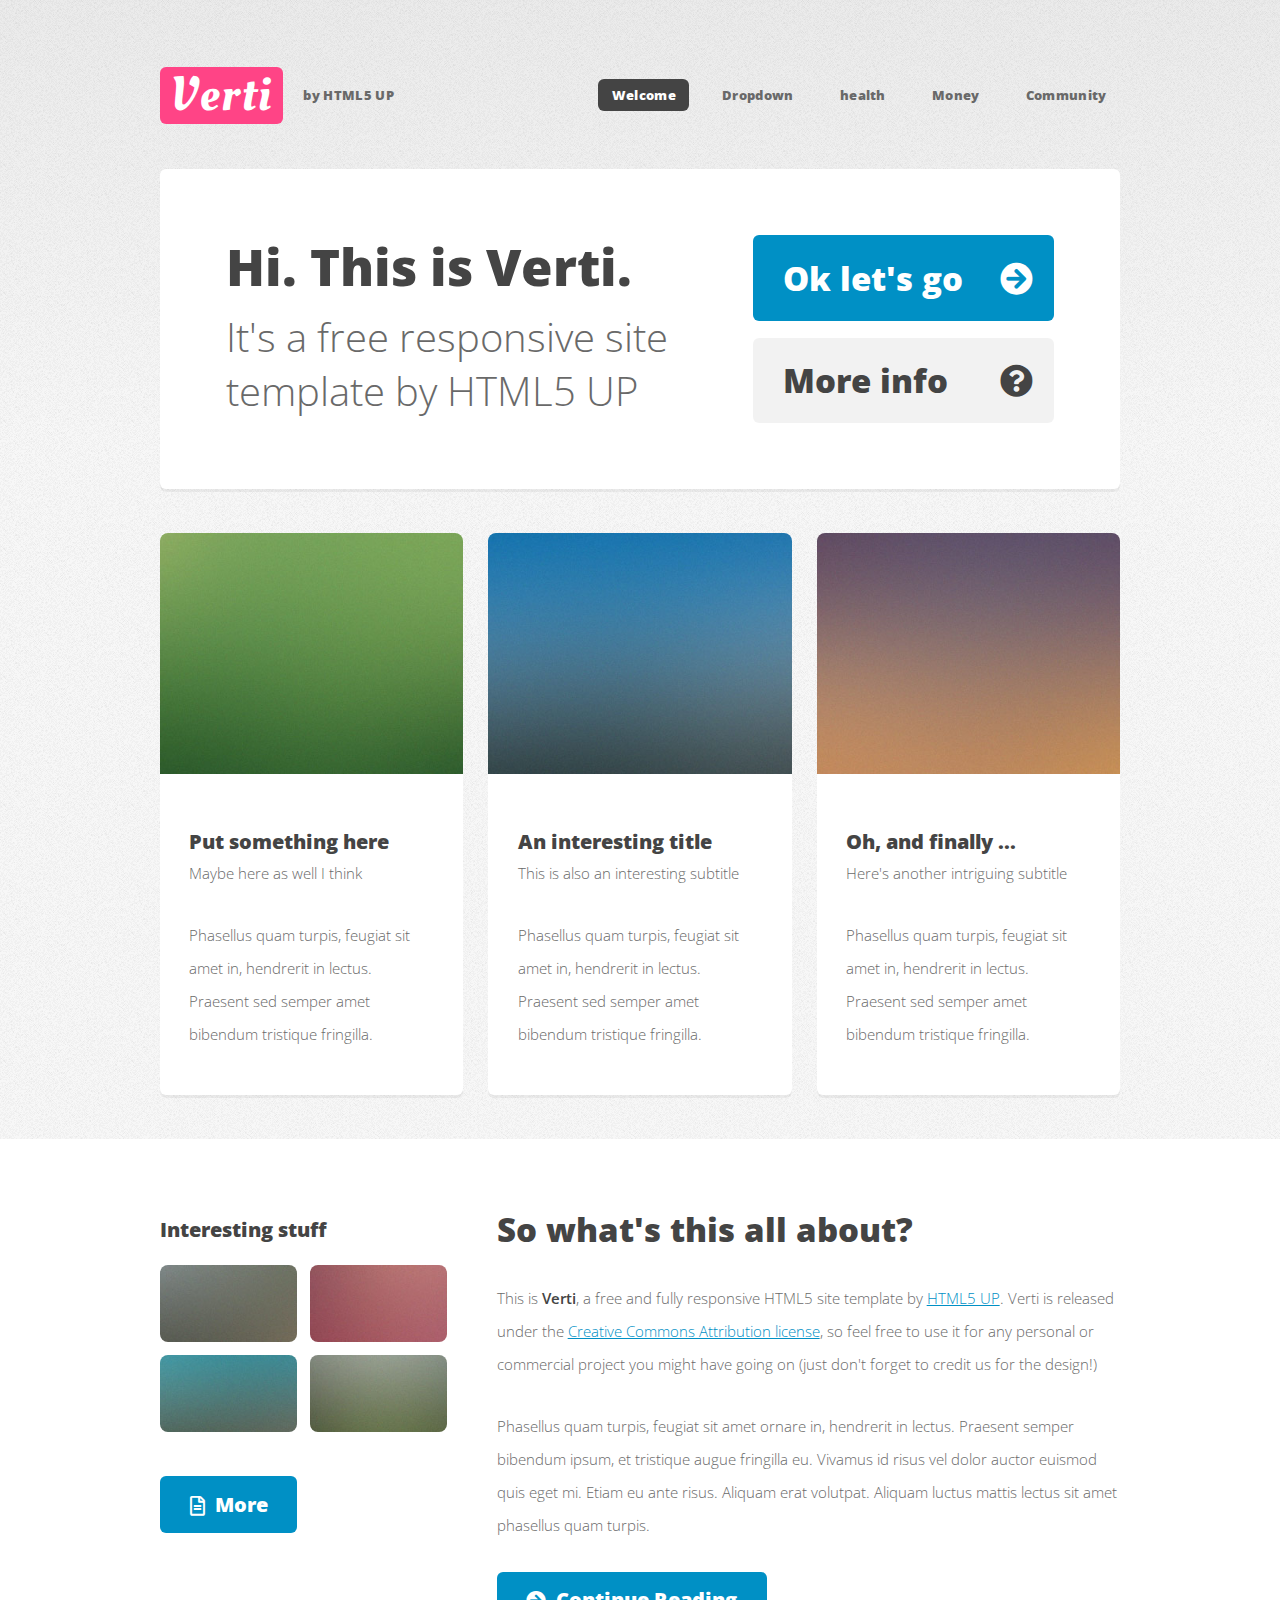
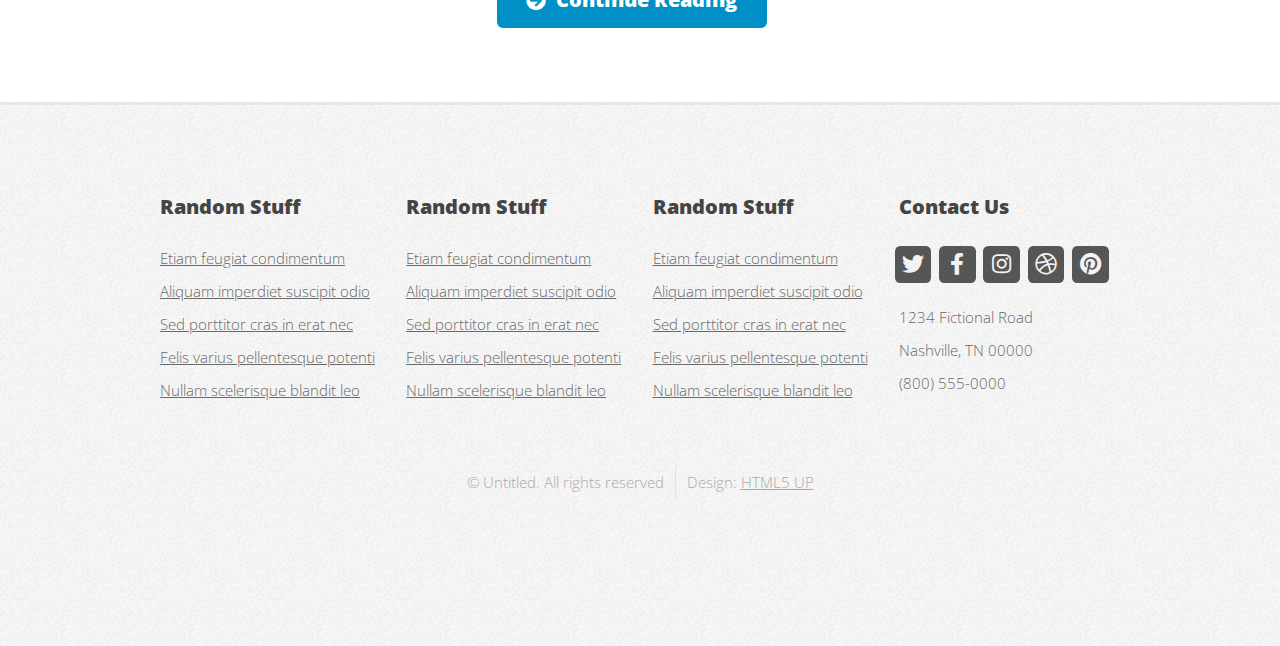
==== html5up-verti/index.html @ c538a6cc "changed no-sidebar to money" ====
<!DOCTYPE HTML>
<!--
	Verti by HTML5 UP
	html5up.net | @ajlkn
	Free for personal and commercial use under the CCA 3.0 license (html5up.net/license)
-->
<html>
	<head>
		<title>Verti by HTML5 UP</title>
		<meta charset="utf-8" />
		<meta name="viewport" content="width=device-width, initial-scale=1, user-scalable=no" />
		<link rel="stylesheet" href="assets/css/main.css" />
	</head>
	<body class="is-preload homepage">
		<div id="page-wrapper">

			<!-- Header -->
				<div id="header-wrapper">
					<header id="header" class="container">

						<!-- Logo -->
							<div id="logo">
								<h1><a href="index.html">Verti</a></h1>
								<span>by HTML5 UP</span>
							</div>

						<!-- Nav -->
							<nav id="nav">
								<ul>
									<li class="current"><a href="index.html">Welcome</a></li>
									<li>
										<a href="#">Dropdown</a>
										<ul>
											<li><a href="#">Lorem ipsum dolor</a></li>
											<li><a href="#">Magna phasellus</a></li>
											<li>
												<a href="#">Phasellus consequat</a>
												<ul>
													<li><a href="#">Lorem ipsum dolor</a></li>
													<li><a href="#">Phasellus consequat</a></li>
													<li><a href="#">Magna phasellus</a></li>
													<li><a href="#">Etiam dolore nisl</a></li>
												</ul>
											</li>
											<li><a href="#">Veroeros feugiat</a></li>
										</ul>
									</li>
									<li><a href="health.html">health</a></li>
									<li><a href="money.html">Money</a></li>
									<li><a href="community.html">Community</a></li>
								</ul>
							</nav>

					</header>
				</div>

			<!-- Banner -->
				<div id="banner-wrapper">
					<div id="banner" class="box container">
						<div class="row">
							<div class="col-7 col-12-medium">
								<h2>Hi. This is Verti.</h2>
								<p>It's a free responsive site template by HTML5 UP</p>
							</div>
							<div class="col-5 col-12-medium">
								<ul>
									<li><a href="#" class="button large icon solid fa-arrow-circle-right">Ok let's go</a></li>
									<li><a href="#" class="button alt large icon solid fa-question-circle">More info</a></li>
								</ul>
							</div>
						</div>
					</div>
				</div>

			<!-- Features -->
				<div id="features-wrapper">
					<div class="container">
						<div class="row">
							<div class="col-4 col-12-medium">

								<!-- Box -->
									<section class="box feature">
										<a href="#" class="image featured"><img src="images/pic01.jpg" alt="" /></a>
										<div class="inner">
											<header>
												<h2>Put something here</h2>
												<p>Maybe here as well I think</p>
											</header>
											<p>Phasellus quam turpis, feugiat sit amet in, hendrerit in lectus. Praesent sed semper amet bibendum tristique fringilla.</p>
										</div>
									</section>

							</div>
							<div class="col-4 col-12-medium">

								<!-- Box -->
									<section class="box feature">
										<a href="#" class="image featured"><img src="images/pic02.jpg" alt="" /></a>
										<div class="inner">
											<header>
												<h2>An interesting title</h2>
												<p>This is also an interesting subtitle</p>
											</header>
											<p>Phasellus quam turpis, feugiat sit amet in, hendrerit in lectus. Praesent sed semper amet bibendum tristique fringilla.</p>
										</div>
									</section>

							</div>
							<div class="col-4 col-12-medium">

								<!-- Box -->
									<section class="box feature">
										<a href="#" class="image featured"><img src="images/pic03.jpg" alt="" /></a>
										<div class="inner">
											<header>
												<h2>Oh, and finally ...</h2>
												<p>Here's another intriguing subtitle</p>
											</header>
											<p>Phasellus quam turpis, feugiat sit amet in, hendrerit in lectus. Praesent sed semper amet bibendum tristique fringilla.</p>
										</div>
									</section>

							</div>
						</div>
					</div>
				</div>

			<!-- Main -->
				<div id="main-wrapper">
					<div class="container">
						<div class="row gtr-200">
							<div class="col-4 col-12-medium">

								<!-- Sidebar -->
									<div id="sidebar">
										<section class="widget thumbnails">
											<h3>Interesting stuff</h3>
											<div class="grid">
												<div class="row gtr-50">
													<div class="col-6"><a href="#" class="image fit"><img src="images/pic04.jpg" alt="" /></a></div>
													<div class="col-6"><a href="#" class="image fit"><img src="images/pic05.jpg" alt="" /></a></div>
													<div class="col-6"><a href="#" class="image fit"><img src="images/pic06.jpg" alt="" /></a></div>
													<div class="col-6"><a href="#" class="image fit"><img src="images/pic07.jpg" alt="" /></a></div>
												</div>
											</div>
											<a href="#" class="button icon fa-file-alt">More</a>
										</section>
									</div>

							</div>
							<div class="col-8 col-12-medium imp-medium">

								<!-- Content -->
									<div id="content">
										<section class="last">
											<h2>So what's this all about?</h2>
											<p>This is <strong>Verti</strong>, a free and fully responsive HTML5 site template by <a href="http://html5up.net">HTML5 UP</a>.
											Verti is released under the <a href="http://html5up.net/license">Creative Commons Attribution license</a>, so feel free to use it for any personal or commercial project you might have going on (just don't forget to credit us for the design!)</p>
											<p>Phasellus quam turpis, feugiat sit amet ornare in, hendrerit in lectus. Praesent semper bibendum ipsum, et tristique augue fringilla eu. Vivamus id risus vel dolor auctor euismod quis eget mi. Etiam eu ante risus. Aliquam erat volutpat. Aliquam luctus mattis lectus sit amet phasellus quam turpis.</p>
											<a href="#" class="button icon solid fa-arrow-circle-right">Continue Reading</a>
										</section>
									</div>

							</div>
						</div>
					</div>
				</div>

			<!-- Footer -->
				<div id="footer-wrapper">
					<footer id="footer" class="container">
						<div class="row">
							<div class="col-3 col-6-medium col-12-small">

								<!-- Links -->
									<section class="widget links">
										<h3>Random Stuff</h3>
										<ul class="style2">
											<li><a href="#">Etiam feugiat condimentum</a></li>
											<li><a href="#">Aliquam imperdiet suscipit odio</a></li>
											<li><a href="#">Sed porttitor cras in erat nec</a></li>
											<li><a href="#">Felis varius pellentesque potenti</a></li>
											<li><a href="#">Nullam scelerisque blandit leo</a></li>
										</ul>
									</section>

							</div>
							<div class="col-3 col-6-medium col-12-small">

								<!-- Links -->
									<section class="widget links">
										<h3>Random Stuff</h3>
										<ul class="style2">
											<li><a href="#">Etiam feugiat condimentum</a></li>
											<li><a href="#">Aliquam imperdiet suscipit odio</a></li>
											<li><a href="#">Sed porttitor cras in erat nec</a></li>
											<li><a href="#">Felis varius pellentesque potenti</a></li>
											<li><a href="#">Nullam scelerisque blandit leo</a></li>
										</ul>
									</section>

							</div>
							<div class="col-3 col-6-medium col-12-small">

								<!-- Links -->
									<section class="widget links">
										<h3>Random Stuff</h3>
										<ul class="style2">
											<li><a href="#">Etiam feugiat condimentum</a></li>
											<li><a href="#">Aliquam imperdiet suscipit odio</a></li>
											<li><a href="#">Sed porttitor cras in erat nec</a></li>
											<li><a href="#">Felis varius pellentesque potenti</a></li>
											<li><a href="#">Nullam scelerisque blandit leo</a></li>
										</ul>
									</section>

							</div>
							<div class="col-3 col-6-medium col-12-small">

								<!-- Contact -->
									<section class="widget contact last">
										<h3>Contact Us</h3>
										<ul>
											<li><a href="#" class="icon brands fa-twitter"><span class="label">Twitter</span></a></li>
											<li><a href="#" class="icon brands fa-facebook-f"><span class="label">Facebook</span></a></li>
											<li><a href="#" class="icon brands fa-instagram"><span class="label">Instagram</span></a></li>
											<li><a href="#" class="icon brands fa-dribbble"><span class="label">Dribbble</span></a></li>
											<li><a href="#" class="icon brands fa-pinterest"><span class="label">Pinterest</span></a></li>
										</ul>
										<p>1234 Fictional Road<br />
										Nashville, TN 00000<br />
										(800) 555-0000</p>
									</section>

							</div>
						</div>
						<div class="row">
							<div class="col-12">
								<div id="copyright">
									<ul class="menu">
										<li>&copy; Untitled. All rights reserved</li><li>Design: <a href="http://html5up.net">HTML5 UP</a></li>
									</ul>
								</div>
							</div>
						</div>
					</footer>
				</div>

			</div>

		<!-- Scripts -->

			<script src="assets/js/jquery.min.js"></script>
			<script src="assets/js/jquery.dropotron.min.js"></script>
			<script src="assets/js/browser.min.js"></script>
			<script src="assets/js/breakpoints.min.js"></script>
			<script src="assets/js/util.js"></script>
			<script src="assets/js/main.js"></script>

	</body>
</html>
---- html5up-verti/assets/css/main.css ----
@import url("fontawesome-all.min.css");
@import url("https://fonts.googleapis.com/css?family=Oleo+Script:400|Open+Sans:300,300italic,600,600italic,800");

/*
	Verti by HTML5 UP
	html5up.net | @ajlkn
	Free for personal and commercial use under the CCA 3.0 license (html5up.net/license)
*/

html, body, div, span, applet, object,
iframe, h1, h2, h3, h4, h5, h6, p, blockquote,
pre, a, abbr, acronym, address, big, cite,
code, del, dfn, em, img, ins, kbd, q, s, samp,
small, strike, strong, sub, sup, tt, var, b,
u, i, center, dl, dt, dd, ol, ul, li, fieldset,
form, label, legend, table, caption, tbody,
tfoot, thead, tr, th, td, article, aside,
canvas, details, embed, figure, figcaption,
footer, header, hgroup, menu, nav, output, ruby,
section, summary, time, mark, audio, video {
	margin: 0;
	padding: 0;
	border: 0;
	font-size: 100%;
	font: inherit;
	vertical-align: baseline;}

article, aside, details, figcaption, figure,
footer, header, hgroup, menu, nav, section {
	display: block;}

body {
	line-height: 1;
}

ol, ul {
	list-style: none;
}

blockquote, q {
	quotes: none;
}

	blockquote:before, blockquote:after, q:before, q:after {
		content: '';
		content: none;
	}

table {
	border-collapse: collapse;
	border-spacing: 0;
}

body {
	-webkit-text-size-adjust: none;
}

mark {
	background-color: transparent;
	color: inherit;
}

input::-moz-focus-inner {
	border: 0;
	padding: 0;
}

input, select, textarea {
	-moz-appearance: none;
	-webkit-appearance: none;
	-ms-appearance: none;
	appearance: none;
}

/* Basic */

	@-ms-viewport {
		width: device-width;
	}

	html {
		box-sizing: border-box;
	}

	*, *:before, *:after {
		box-sizing: inherit;
	}

	body {
		background-image: -moz-linear-gradient(top, rgba(0, 0, 0, 0.05), rgba(0, 0, 0, 0)), url("images/bg01.png");
		background-image: -webkit-linear-gradient(top, rgba(0, 0, 0, 0.05), rgba(0, 0, 0, 0)), url("images/bg01.png");
		background-image: -ms-linear-gradient(top, rgba(0, 0, 0, 0.05), rgba(0, 0, 0, 0)), url("images/bg01.png");
		background-image: linear-gradient(top, rgba(0, 0, 0, 0.05), rgba(0, 0, 0, 0)), url("images/bg01.png");
		background-color: #f7f7f7;
		background-position: top left, top left;
		background-repeat: repeat-x, repeat;
		background-size: 100% 30em, auto;
		font-family: 'Open Sans', sans-serif;
		font-size: 13pt;
		color: #696969;
		font-weight: 300;
		line-height: 2.25em;
	}

		body.is-preload *, body.is-preload *:before, body.is-preload *:after {
			-moz-animation: none !important;
			-webkit-animation: none !important;
			-ms-animation: none !important;
			animation: none !important;
			-moz-transition: none !important;
			-webkit-transition: none !important;
			-ms-transition: none !important;
			transition: none !important;
		}

	input, select, textarea {
		font-family: 'Open Sans', sans-serif;
		font-size: 13pt;
		color: #696969;
		font-weight: 300;
		line-height: 2.25em;
	}

	a {
		color: #0090c5;
		text-decoration: underline;
	}

		a:hover {
			text-decoration: none;
		}

	h1, h2, h3, h4, h5, h6 {
		color: #444;
		font-weight: 800;
	}

		h1 a, h2 a, h3 a, h4 a, h5 a, h6 a {
			color: inherit;
			text-decoration: none;
			outline: 0;
		}

	h2 {
		font-size: 2.25em;
		margin: 0 0 1.1em 0;
		line-height: 1em;
	}

	h3 {
		font-size: 1.35em;
		margin: 0 0 1em 0;
	}

	b, strong {
		font-weight: 600;
		color: #444;
	}

	i, em {
		font-style: italic;
	}

	br.clear {
		clear: both;
	}

	sub {
		position: relative;
		top: 0.5em;
		font-size: 0.8em;
	}

	sup {
		position: relative;
		top: -0.5em;
		font-size: 0.8em;
	}

	hr {
		border: 0;
		border-top: solid 1px #eee;
	}

	blockquote {
		border-left: solid 0.5em #eee;
		padding: 1em 0 1em 2em;
		font-style: italic;
	}

	p, ul, ol, dl, table {
		margin-bottom: 2em;
	}

/* Container */

	.container {
		margin: 0 auto;
		max-width: 100%;
		width: 1400px;
	}

		@media screen and (max-width: 1680px) {

			.container {
				width: 1200px;
			}

		}

		@media screen and (max-width: 1280px) {

			.container {
				width: 960px;
			}

		}

		@media screen and (max-width: 980px) {

			.container {
				width: 90%;
			}

		}

		@media screen and (max-width: 736px) {

			.container {
				width: 100%;
			}

		}

/* Row */

	.row {
		display: flex;
		flex-wrap: wrap;
		box-sizing: border-box;
		align-items: stretch;
	}

		.row > * {
			box-sizing: border-box;
		}

		.row.gtr-uniform > * > :last-child {
			margin-bottom: 0;
		}

		.row.aln-left {
			justify-content: flex-start;
		}

		.row.aln-center {
			justify-content: center;
		}

		.row.aln-right {
			justify-content: flex-end;
		}

		.row.aln-top {
			align-items: flex-start;
		}

		.row.aln-middle {
			align-items: center;
		}

		.row.aln-bottom {
			align-items: flex-end;
		}

		.row > .imp {
			order: -1;
		}

		.row > .col-1 {
			width: 8.33333%;
		}

		.row > .off-1 {
			margin-left: 8.33333%;
		}

		.row > .col-2 {
			width: 16.66667%;
		}

		.row > .off-2 {
			margin-left: 16.66667%;
		}

		.row > .col-3 {
			width: 25%;
		}

		.row > .off-3 {
			margin-left: 25%;
		}

		.row > .col-4 {
			width: 33.33333%;
		}

		.row > .off-4 {
			margin-left: 33.33333%;
		}

		.row > .col-5 {
			width: 41.66667%;
		}

		.row > .off-5 {
			margin-left: 41.66667%;
		}

		.row > .col-6 {
			width: 50%;
		}

		.row > .off-6 {
			margin-left: 50%;
		}

		.row > .col-7 {
			width: 58.33333%;
		}

		.row > .off-7 {
			margin-left: 58.33333%;
		}

		.row > .col-8 {
			width: 66.66667%;
		}

		.row > .off-8 {
			margin-left: 66.66667%;
		}

		.row > .col-9 {
			width: 75%;
		}

		.row > .off-9 {
			margin-left: 75%;
		}

		.row > .col-10 {
			width: 83.33333%;
		}

		.row > .off-10 {
			margin-left: 83.33333%;
		}

		.row > .col-11 {
			width: 91.66667%;
		}

		.row > .off-11 {
			margin-left: 91.66667%;
		}

		.row > .col-12 {
			width: 100%;
		}

		.row > .off-12 {
			margin-left: 100%;
		}

		.row.gtr-0 {
			margin-top: 0px;
			margin-left: 0px;
		}

			.row.gtr-0 > * {
				padding: 0px 0 0 0px;
			}

			.row.gtr-0.gtr-uniform {
				margin-top: 0px;
			}

				.row.gtr-0.gtr-uniform > * {
					padding-top: 0px;
				}

		.row.gtr-25 {
			margin-top: -10px;
			margin-left: -10px;
		}

			.row.gtr-25 > * {
				padding: 10px 0 0 10px;
			}

			.row.gtr-25.gtr-uniform {
				margin-top: -10px;
			}

				.row.gtr-25.gtr-uniform > * {
					padding-top: 10px;
				}

		.row.gtr-50 {
			margin-top: -20px;
			margin-left: -20px;
		}

			.row.gtr-50 > * {
				padding: 20px 0 0 20px;
			}

			.row.gtr-50.gtr-uniform {
				margin-top: -20px;
			}

				.row.gtr-50.gtr-uniform > * {
					padding-top: 20px;
				}

		.row {
			margin-top: -40px;
			margin-left: -40px;
		}

			.row > * {
				padding: 40px 0 0 40px;
			}

			.row.gtr-uniform {
				margin-top: -40px;
			}

				.row.gtr-uniform > * {
					padding-top: 40px;
				}

		.row.gtr-150 {
			margin-top: -60px;
			margin-left: -60px;
		}

			.row.gtr-150 > * {
				padding: 60px 0 0 60px;
			}

			.row.gtr-150.gtr-uniform {
				margin-top: -60px;
			}

				.row.gtr-150.gtr-uniform > * {
					padding-top: 60px;
				}

		.row.gtr-200 {
			margin-top: -80px;
			margin-left: -80px;
		}

			.row.gtr-200 > * {
				padding: 80px 0 0 80px;
			}

			.row.gtr-200.gtr-uniform {
				margin-top: -80px;
			}

				.row.gtr-200.gtr-uniform > * {
					padding-top: 80px;
				}

		@media screen and (max-width: 1680px) {

			.row {
				display: flex;
				flex-wrap: wrap;
				box-sizing: border-box;
				align-items: stretch;
			}

				.row > * {
					box-sizing: border-box;
				}

				.row.gtr-uniform > * > :last-child {
					margin-bottom: 0;
				}

				.row.aln-left {
					justify-content: flex-start;
				}

				.row.aln-center {
					justify-content: center;
				}

				.row.aln-right {
					justify-content: flex-end;
				}

				.row.aln-top {
					align-items: flex-start;
				}

				.row.aln-middle {
					align-items: center;
				}

				.row.aln-bottom {
					align-items: flex-end;
				}

				.row > .imp-xlarge {
					order: -1;
				}

				.row > .col-1-xlarge {
					width: 8.33333%;
				}

				.row > .off-1-xlarge {
					margin-left: 8.33333%;
				}

				.row > .col-2-xlarge {
					width: 16.66667%;
				}

				.row > .off-2-xlarge {
					margin-left: 16.66667%;
				}

				.row > .col-3-xlarge {
					width: 25%;
				}

				.row > .off-3-xlarge {
					margin-left: 25%;
				}

				.row > .col-4-xlarge {
					width: 33.33333%;
				}

				.row > .off-4-xlarge {
					margin-left: 33.33333%;
				}

				.row > .col-5-xlarge {
					width: 41.66667%;
				}

				.row > .off-5-xlarge {
					margin-left: 41.66667%;
				}

				.row > .col-6-xlarge {
					width: 50%;
				}

				.row > .off-6-xlarge {
					margin-left: 50%;
				}

				.row > .col-7-xlarge {
					width: 58.33333%;
				}

				.row > .off-7-xlarge {
					margin-left: 58.33333%;
				}

				.row > .col-8-xlarge {
					width: 66.66667%;
				}

				.row > .off-8-xlarge {
					margin-left: 66.66667%;
				}

				.row > .col-9-xlarge {
					width: 75%;
				}

				.row > .off-9-xlarge {
					margin-left: 75%;
				}

				.row > .col-10-xlarge {
					width: 83.33333%;
				}

				.row > .off-10-xlarge {
					margin-left: 83.33333%;
				}

				.row > .col-11-xlarge {
					width: 91.66667%;
				}

				.row > .off-11-xlarge {
					margin-left: 91.66667%;
				}

				.row > .col-12-xlarge {
					width: 100%;
				}

				.row > .off-12-xlarge {
					margin-left: 100%;
				}

				.row.gtr-0 {
					margin-top: 0px;
					margin-left: 0px;
				}

					.row.gtr-0 > * {
						padding: 0px 0 0 0px;
					}

					.row.gtr-0.gtr-uniform {
						margin-top: 0px;
					}

						.row.gtr-0.gtr-uniform > * {
							padding-top: 0px;
						}

				.row.gtr-25 {
					margin-top: -10px;
					margin-left: -10px;
				}

					.row.gtr-25 > * {
						padding: 10px 0 0 10px;
					}

					.row.gtr-25.gtr-uniform {
						margin-top: -10px;
					}

						.row.gtr-25.gtr-uniform > * {
							padding-top: 10px;
						}

				.row.gtr-50 {
					margin-top: -20px;
					margin-left: -20px;
				}

					.row.gtr-50 > * {
						padding: 20px 0 0 20px;
					}

					.row.gtr-50.gtr-uniform {
						margin-top: -20px;
					}

						.row.gtr-50.gtr-uniform > * {
							padding-top: 20px;
						}

				.row {
					margin-top: -40px;
					margin-left: -40px;
				}

					.row > * {
						padding: 40px 0 0 40px;
					}

					.row.gtr-uniform {
						margin-top: -40px;
					}

						.row.gtr-uniform > * {
							padding-top: 40px;
						}

				.row.gtr-150 {
					margin-top: -60px;
					margin-left: -60px;
				}

					.row.gtr-150 > * {
						padding: 60px 0 0 60px;
					}

					.row.gtr-150.gtr-uniform {
						margin-top: -60px;
					}

						.row.gtr-150.gtr-uniform > * {
							padding-top: 60px;
						}

				.row.gtr-200 {
					margin-top: -80px;
					margin-left: -80px;
				}

					.row.gtr-200 > * {
						padding: 80px 0 0 80px;
					}

					.row.gtr-200.gtr-uniform {
						margin-top: -80px;
					}

						.row.gtr-200.gtr-uniform > * {
							padding-top: 80px;
						}

		}

		@media screen and (max-width: 1280px) {

			.row {
				display: flex;
				flex-wrap: wrap;
				box-sizing: border-box;
				align-items: stretch;
			}

				.row > * {
					box-sizing: border-box;
				}

				.row.gtr-uniform > * > :last-child {
					margin-bottom: 0;
				}

				.row.aln-left {
					justify-content: flex-start;
				}

				.row.aln-center {
					justify-content: center;
				}

				.row.aln-right {
					justify-content: flex-end;
				}

				.row.aln-top {
					align-items: flex-start;
				}

				.row.aln-middle {
					align-items: center;
				}

				.row.aln-bottom {
					align-items: flex-end;
				}

				.row > .imp-large {
					order: -1;
				}

				.row > .col-1-large {
					width: 8.33333%;
				}

				.row > .off-1-large {
					margin-left: 8.33333%;
				}

				.row > .col-2-large {
					width: 16.66667%;
				}

				.row > .off-2-large {
					margin-left: 16.66667%;
				}

				.row > .col-3-large {
					width: 25%;
				}

				.row > .off-3-large {
					margin-left: 25%;
				}

				.row > .col-4-large {
					width: 33.33333%;
				}

				.row > .off-4-large {
					margin-left: 33.33333%;
				}

				.row > .col-5-large {
					width: 41.66667%;
				}

				.row > .off-5-large {
					margin-left: 41.66667%;
				}

				.row > .col-6-large {
					width: 50%;
				}

				.row > .off-6-large {
					margin-left: 50%;
				}

				.row > .col-7-large {
					width: 58.33333%;
				}

				.row > .off-7-large {
					margin-left: 58.33333%;
				}

				.row > .col-8-large {
					width: 66.66667%;
				}

				.row > .off-8-large {
					margin-left: 66.66667%;
				}

				.row > .col-9-large {
					width: 75%;
				}

				.row > .off-9-large {
					margin-left: 75%;
				}

				.row > .col-10-large {
					width: 83.33333%;
				}

				.row > .off-10-large {
					margin-left: 83.33333%;
				}

				.row > .col-11-large {
					width: 91.66667%;
				}

				.row > .off-11-large {
					margin-left: 91.66667%;
				}

				.row > .col-12-large {
					width: 100%;
				}

				.row > .off-12-large {
					margin-left: 100%;
				}

				.row.gtr-0 {
					margin-top: 0px;
					margin-left: 0px;
				}

					.row.gtr-0 > * {
						padding: 0px 0 0 0px;
					}

					.row.gtr-0.gtr-uniform {
						margin-top: 0px;
					}

						.row.gtr-0.gtr-uniform > * {
							padding-top: 0px;
						}

				.row.gtr-25 {
					margin-top: -6.25px;
					margin-left: -6.25px;
				}

					.row.gtr-25 > * {
						padding: 6.25px 0 0 6.25px;
					}

					.row.gtr-25.gtr-uniform {
						margin-top: -6.25px;
					}

						.row.gtr-25.gtr-uniform > * {
							padding-top: 6.25px;
						}

				.row.gtr-50 {
					margin-top: -12.5px;
					margin-left: -12.5px;
				}

					.row.gtr-50 > * {
						padding: 12.5px 0 0 12.5px;
					}

					.row.gtr-50.gtr-uniform {
						margin-top: -12.5px;
					}

						.row.gtr-50.gtr-uniform > * {
							padding-top: 12.5px;
						}

				.row {
					margin-top: -25px;
					margin-left: -25px;
				}

					.row > * {
						padding: 25px 0 0 25px;
					}

					.row.gtr-uniform {
						margin-top: -25px;
					}

						.row.gtr-uniform > * {
							padding-top: 25px;
						}

				.row.gtr-150 {
					margin-top: -37.5px;
					margin-left: -37.5px;
				}

					.row.gtr-150 > * {
						padding: 37.5px 0 0 37.5px;
					}

					.row.gtr-150.gtr-uniform {
						margin-top: -37.5px;
					}

						.row.gtr-150.gtr-uniform > * {
							padding-top: 37.5px;
						}

				.row.gtr-200 {
					margin-top: -50px;
					margin-left: -50px;
				}

					.row.gtr-200 > * {
						padding: 50px 0 0 50px;
					}

					.row.gtr-200.gtr-uniform {
						margin-top: -50px;
					}

						.row.gtr-200.gtr-uniform > * {
							padding-top: 50px;
						}

		}

		@media screen and (max-width: 980px) {

			.row {
				display: flex;
				flex-wrap: wrap;
				box-sizing: border-box;
				align-items: stretch;
			}

				.row > * {
					box-sizing: border-box;
				}

				.row.gtr-uniform > * > :last-child {
					margin-bottom: 0;
				}

				.row.aln-left {
					justify-content: flex-start;
				}

				.row.aln-center {
					justify-content: center;
				}

				.row.aln-right {
					justify-content: flex-end;
				}

				.row.aln-top {
					align-items: flex-start;
				}

				.row.aln-middle {
					align-items: center;
				}

				.row.aln-bottom {
					align-items: flex-end;
				}

				.row > .imp-medium {
					order: -1;
				}

				.row > .col-1-medium {
					width: 8.33333%;
				}

				.row > .off-1-medium {
					margin-left: 8.33333%;
				}

				.row > .col-2-medium {
					width: 16.66667%;
				}

				.row > .off-2-medium {
					margin-left: 16.66667%;
				}

				.row > .col-3-medium {
					width: 25%;
				}

				.row > .off-3-medium {
					margin-left: 25%;
				}

				.row > .col-4-medium {
					width: 33.33333%;
				}

				.row > .off-4-medium {
					margin-left: 33.33333%;
				}

				.row > .col-5-medium {
					width: 41.66667%;
				}

				.row > .off-5-medium {
					margin-left: 41.66667%;
				}

				.row > .col-6-medium {
					width: 50%;
				}

				.row > .off-6-medium {
					margin-left: 50%;
				}

				.row > .col-7-medium {
					width: 58.33333%;
				}

				.row > .off-7-medium {
					margin-left: 58.33333%;
				}

				.row > .col-8-medium {
					width: 66.66667%;
				}

				.row > .off-8-medium {
					margin-left: 66.66667%;
				}

				.row > .col-9-medium {
					width: 75%;
				}

				.row > .off-9-medium {
					margin-left: 75%;
				}

				.row > .col-10-medium {
					width: 83.33333%;
				}

				.row > .off-10-medium {
					margin-left: 83.33333%;
				}

				.row > .col-11-medium {
					width: 91.66667%;
				}

				.row > .off-11-medium {
					margin-left: 91.66667%;
				}

				.row > .col-12-medium {
					width: 100%;
				}

				.row > .off-12-medium {
					margin-left: 100%;
				}

				.row.gtr-0 {
					margin-top: 0px;
					margin-left: 0px;
				}

					.row.gtr-0 > * {
						padding: 0px 0 0 0px;
					}

					.row.gtr-0.gtr-uniform {
						margin-top: 0px;
					}

						.row.gtr-0.gtr-uniform > * {
							padding-top: 0px;
						}

				.row.gtr-25 {
					margin-top: -6.25px;
					margin-left: -6.25px;
				}

					.row.gtr-25 > * {
						padding: 6.25px 0 0 6.25px;
					}

					.row.gtr-25.gtr-uniform {
						margin-top: -6.25px;
					}

						.row.gtr-25.gtr-uniform > * {
							padding-top: 6.25px;
						}

				.row.gtr-50 {
					margin-top: -12.5px;
					margin-left: -12.5px;
				}

					.row.gtr-50 > * {
						padding: 12.5px 0 0 12.5px;
					}

					.row.gtr-50.gtr-uniform {
						margin-top: -12.5px;
					}

						.row.gtr-50.gtr-uniform > * {
							padding-top: 12.5px;
						}

				.row {
					margin-top: -25px;
					margin-left: -25px;
				}

					.row > * {
						padding: 25px 0 0 25px;
					}

					.row.gtr-uniform {
						margin-top: -25px;
					}

						.row.gtr-uniform > * {
							padding-top: 25px;
						}

				.row.gtr-150 {
					margin-top: -37.5px;
					margin-left: -37.5px;
				}

					.row.gtr-150 > * {
						padding: 37.5px 0 0 37.5px;
					}

					.row.gtr-150.gtr-uniform {
						margin-top: -37.5px;
					}

						.row.gtr-150.gtr-uniform > * {
							padding-top: 37.5px;
						}

				.row.gtr-200 {
					margin-top: -50px;
					margin-left: -50px;
				}

					.row.gtr-200 > * {
						padding: 50px 0 0 50px;
					}

					.row.gtr-200.gtr-uniform {
						margin-top: -50px;
					}

						.row.gtr-200.gtr-uniform > * {
							padding-top: 50px;
						}

		}

		@media screen and (max-width: 736px) {

			.row {
				display: flex;
				flex-wrap: wrap;
				box-sizing: border-box;
				align-items: stretch;
			}

				.row > * {
					box-sizing: border-box;
				}

				.row.gtr-uniform > * > :last-child {
					margin-bottom: 0;
				}

				.row.aln-left {
					justify-content: flex-start;
				}

				.row.aln-center {
					justify-content: center;
				}

				.row.aln-right {
					justify-content: flex-end;
				}

				.row.aln-top {
					align-items: flex-start;
				}

				.row.aln-middle {
					align-items: center;
				}

				.row.aln-bottom {
					align-items: flex-end;
				}

				.row > .imp-small {
					order: -1;
				}

				.row > .col-1-small {
					width: 8.33333%;
				}

				.row > .off-1-small {
					margin-left: 8.33333%;
				}

				.row > .col-2-small {
					width: 16.66667%;
				}

				.row > .off-2-small {
					margin-left: 16.66667%;
				}

				.row > .col-3-small {
					width: 25%;
				}

				.row > .off-3-small {
					margin-left: 25%;
				}

				.row > .col-4-small {
					width: 33.33333%;
				}

				.row > .off-4-small {
					margin-left: 33.33333%;
				}

				.row > .col-5-small {
					width: 41.66667%;
				}

				.row > .off-5-small {
					margin-left: 41.66667%;
				}

				.row > .col-6-small {
					width: 50%;
				}

				.row > .off-6-small {
					margin-left: 50%;
				}

				.row > .col-7-small {
					width: 58.33333%;
				}

				.row > .off-7-small {
					margin-left: 58.33333%;
				}

				.row > .col-8-small {
					width: 66.66667%;
				}

				.row > .off-8-small {
					margin-left: 66.66667%;
				}

				.row > .col-9-small {
					width: 75%;
				}

				.row > .off-9-small {
					margin-left: 75%;
				}

				.row > .col-10-small {
					width: 83.33333%;
				}

				.row > .off-10-small {
					margin-left: 83.33333%;
				}

				.row > .col-11-small {
					width: 91.66667%;
				}

				.row > .off-11-small {
					margin-left: 91.66667%;
				}

				.row > .col-12-small {
					width: 100%;
				}

				.row > .off-12-small {
					margin-left: 100%;
				}

				.row.gtr-0 {
					margin-top: 0px;
					margin-left: 0px;
				}

					.row.gtr-0 > * {
						padding: 0px 0 0 0px;
					}

					.row.gtr-0.gtr-uniform {
						margin-top: 0px;
					}

						.row.gtr-0.gtr-uniform > * {
							padding-top: 0px;
						}

				.row.gtr-25 {
					margin-top: -5px;
					margin-left: -5px;
				}

					.row.gtr-25 > * {
						padding: 5px 0 0 5px;
					}

					.row.gtr-25.gtr-uniform {
						margin-top: -5px;
					}

						.row.gtr-25.gtr-uniform > * {
							padding-top: 5px;
						}

				.row.gtr-50 {
					margin-top: -10px;
					margin-left: -10px;
				}

					.row.gtr-50 > * {
						padding: 10px 0 0 10px;
					}

					.row.gtr-50.gtr-uniform {
						margin-top: -10px;
					}

						.row.gtr-50.gtr-uniform > * {
							padding-top: 10px;
						}

				.row {
					margin-top: -20px;
					margin-left: -20px;
				}

					.row > * {
						padding: 20px 0 0 20px;
					}

					.row.gtr-uniform {
						margin-top: -20px;
					}

						.row.gtr-uniform > * {
							padding-top: 20px;
						}

				.row.gtr-150 {
					margin-top: -30px;
					margin-left: -30px;
				}

					.row.gtr-150 > * {
						padding: 30px 0 0 30px;
					}

					.row.gtr-150.gtr-uniform {
						margin-top: -30px;
					}

						.row.gtr-150.gtr-uniform > * {
							padding-top: 30px;
						}

				.row.gtr-200 {
					margin-top: -40px;
					margin-left: -40px;
				}

					.row.gtr-200 > * {
						padding: 40px 0 0 40px;
					}

					.row.gtr-200.gtr-uniform {
						margin-top: -40px;
					}

						.row.gtr-200.gtr-uniform > * {
							padding-top: 40px;
						}

		}

/* Section/Article */

	section, article {
		margin-bottom: 5em;
	}

	section > :last-child,
	article > :last-child,
	section:last-child,
	article:last-child {
		margin-bottom: 0;
	}

	header {
		margin: 0 0 2em 0;
	}

		header h2, header h3 {
			margin: 0 0 0.25em 0;
		}

		header p {
			margin: 0;
		}

	footer {
		margin: 2.5em 0 0 0;
	}

/* Forms */

	form label {
		display: block;
		font-weight: 800;
		margin: 0 0 1em 0;
		font-size: 0.8em;
		color: #444;
	}

	form input[type="text"],
	form input[type="email"],
	form input[type="password"],
	form select,
	form textarea {
		-webkit-appearance: none;
		display: block;
		width: 100%;
		border-radius: 8px;
		border: solid 1px #eee;
	}

		form input[type="text"]:focus,
		form input[type="email"]:focus,
		form input[type="password"]:focus,
		form select:focus,
		form textarea:focus {
			border-color: #0090c5;
		}

	form input[type="text"],
	form input[type="email"],
	form input[type="password"] {
		line-height: 3em;
		padding: 0 1em;
	}

	form select {
		line-height: 3em;
		padding: 0 1em;
	}

	form textarea {
		min-height: 9em;
		padding: 1em;
	}

	form ::-webkit-input-placeholder {
		color: #555 !important;
	}

	form :-moz-placeholder {
		color: #555 !important;
	}

	form ::-moz-placeholder {
		color: #555 !important;
	}

	form :-ms-input-placeholder {
		color: #555 !important;
	}

	form ::-moz-focus-inner {
		border: 0;
	}

/* Tables */

	table {
		width: 100%;
	}

		table tr {
			border-top: solid 1px #eee;
		}

			table tr:first-child {
				border-top: 0;
			}

		table td {
			padding: 0.5em 1em 0.5em 1em;
		}

		table th {
			text-align: left;
			padding: 0.5em 1em 0.5em 1em;
			font-weight: 800;
			margin: 0 0 1em 0;
		}

		table thead {
			background: #404248;
			color: #fff;
		}

/* Image */

	.image {
		display: inline-block;
		outline: 0;
	}

		.image img {
			display: block;
			width: 100%;
			border-radius: 8px;
		}

		.image.fit {
			display: block;
			width: 100%;
		}

		.image.featured {
			display: block;
			width: 100%;
			margin: 0 0 2.5em 0;
		}

		.image.left {
			float: left;
			margin: 0 2em 2em 0;
		}

		.image.centered {
			display: block;
			margin: 0 0 2.5em 0;
		}

			.image.centered img {
				margin: 0 auto;
				width: auto;
			}

/* Button */

	input[type="button"],
	input[type="submit"],
	input[type="reset"],
	button,
	.button {
		-moz-transition: background-color .25s ease-in-out;
		-webkit-transition: background-color .25s ease-in-out;
		-ms-transition: background-color .25s ease-in-out;
		transition: background-color .25s ease-in-out;
		-webkit-appearance: none;
		position: relative;
		display: inline-block;
		background: #0090c5;
		color: #fff;
		text-decoration: none;
		border-radius: 6px;
		font-weight: 800;
		outline: 0;
		border: 0;
		cursor: pointer;
		font-size: 1.35em;
		padding: 0.6em 1.5em;
	}

		input[type="button"].icon:before,
		input[type="submit"].icon:before,
		input[type="reset"].icon:before,
		button.icon:before,
		.button.icon:before {
			position: relative;
			margin-right: 0.5em;
			top: 0.05em;
		}

		input[type="button"]:hover,
		input[type="submit"]:hover,
		input[type="reset"]:hover,
		button:hover,
		.button:hover {
			background: #10a0d5;
		}

		input[type="button"]:active,
		input[type="submit"]:active,
		input[type="reset"]:active,
		button:active,
		.button:active {
			background: #20b0e5;
		}

		input[type="button"].alt,
		input[type="submit"].alt,
		input[type="reset"].alt,
		button.alt,
		.button.alt {
			background: #f1f1f1;
			background: rgba(0, 0, 0, 0.05);
			color: #444;
		}

			input[type="button"].alt:hover,
			input[type="submit"].alt:hover,
			input[type="reset"].alt:hover,
			button.alt:hover,
			.button.alt:hover {
				background: #e8e8e8;
				background: rgba(0, 0, 0, 0.085);
			}

			input[type="button"].alt:active,
			input[type="submit"].alt:active,
			input[type="reset"].alt:active,
			button.alt:active,
			.button.alt:active {
				background: #e4e4e4;
				background: rgba(0, 0, 0, 0.15);
			}

		input[type="button"].large,
		input[type="submit"].large,
		input[type="reset"].large,
		button.large,
		.button.large {
			font-size: 2.25em;
			padding: 0.8em 0.9em;
		}

/* List */

	ul {
		list-style: disc;
		padding-left: 1em;
	}

		ul li {
			padding-left: 0.5em;
		}

		ul.style2 {
			list-style: none;
			padding-left: 0;
		}

			ul.style2 li {
				padding-left: 0;
			}

	ol {
		list-style: decimal;
		padding-left: 1.25em;
	}

		ol li {
			padding-left: 0.25em;
		}

/* Actions */

	ul.actions {
		list-style: none;
		padding-left: 0;
	}

		ul.actions li {
			display: inline-block;
			padding: 0 0 0 0.25em;
			margin: 0 0 0 0.25em;
		}

			ul.actions li:first-child {
				margin-left: 0;
				padding-left: 0;
			}

/* Menu */

	ul.menu {
		list-style: none;
		padding-left: 0;
	}

		ul.menu li {
			border-left: solid 1px #e0e0e0;
			display: inline-block;
			padding: 0 0 0 0.75em;
			margin: 0 0 0 0.75em;
		}

			ul.menu li:first-child {
				border-left: 0;
				margin-left: 0;
				padding-left: 0;
			}

/* Box */

	.box {
		background: #fff;
		border-radius: 6px;
		box-shadow: 0px 3px 0px 0px rgba(0, 0, 0, 0.05);
		padding: 2em;
	}

		.box.feature {
			padding: 0;
		}

			.box.feature .inner {
				padding: 4em 2em 3em 2em;
			}

			.box.feature h2 {
				font-size: 1.35em;
			}

			.box.feature p {
				margin: 0;
			}

			.box.feature .image {
				position: relative;
				margin: 0;
			}

				.box.feature .image img {
					border-bottom-left-radius: 0;
					border-bottom-right-radius: 0;
				}

/* Icons */

	.icon {
		text-decoration: none;
		position: relative;
		text-decoration: none;
	}

		.icon:before {
			-moz-osx-font-smoothing: grayscale;
			-webkit-font-smoothing: antialiased;
			display: inline-block;
			font-style: normal;
			font-variant: normal;
			text-rendering: auto;
			line-height: 1;
			text-transform: none !important;
			font-family: 'Font Awesome 5 Free';
			font-weight: 400;
		}

		.icon:before {
			line-height: inherit;
		}

		.icon.solid:before {
			font-weight: 900;
		}

		.icon.brands:before {
			font-family: 'Font Awesome 5 Brands';
		}

		.icon > .label {
			display: none;
		}

/* Widgets */

	.widget.thumbnails .grid {
		margin: 0 0 3em 0;
	}

	.widget.thumbnails .image {
		margin: 0;
	}

	.widget.contact ul {
		list-style: none;
		padding-left: 0;
		overflow: hidden;
		position: relative;
		left: -4px;
		top: 4px;
		margin-bottom: 1.5em;
	}

		.widget.contact ul li {
			display: inline-block;
			margin-right: 0.25em;
			padding-left: 0;
		}

			.widget.contact ul li a {
				-moz-transition: background-color .25s ease-in-out;
				-webkit-transition: background-color .25s ease-in-out;
				-ms-transition: background-color .25s ease-in-out;
				transition: background-color .25s ease-in-out;
				display: inline-block;
				width: 2.5em;
				height: 2.5em;
				text-align: center;
				line-height: 2.5em;
				border-radius: 0.35em;
				outline: 0;
				opacity: 0.75;
				text-decoration: none;
				background: #222222;
			}

				.widget.contact ul li a:before {
					color: #f3f3f3;
					font-size: 1.5em;
					line-height: inherit;
				}

				.widget.contact ul li a:hover {
					background: #444444;
				}

				.widget.contact ul li a:active {
					background: #666666;
				}

/* Wrappers */

	#header-wrapper {
		padding: 4.5em 0 3em 0;
	}

	#features-wrapper {
		padding: 3em 0 3em 0;
	}

	#main-wrapper {
		background: #fff;
		box-shadow: 0px 3px 0px 0px rgba(0, 0, 0, 0.05);
		padding: 5em 0 5em 0;
	}

	#footer-wrapper {
		padding: 6em 0 8em 0;
	}

/* Header */

	#header {
		position: relative;
	}

/* Logo */

	#logo {
		display: inline-block;
	}

		#logo h1 {
			background: #ff4486;
			color: #fff;
			border-radius: 6px;
			font-family: 'Oleo Script', serif;
			font-weight: 400;
			padding: 0.25em 0.2em 0.25em 0.2em;
			font-size: 3.25em;
			letter-spacing: 0.05em;
			display: inline-block;
			vertical-align: middle;
		}

		#logo span {
			font-weight: 800;
			line-height: 4.5em;
			letter-spacing: 0.025em;
			font-size: 0.9em;
			vertical-align: middle;
			margin: 0 0 0 1.25em;
		}

/* Nav */

	#nav {
		position: absolute;
		right: 0;
		top: 0;
		font-size: 0.9em;
	}

		#nav ul {
			list-style: none;
			padding-left: 0;
		}

			#nav ul li {
				float: left;
				line-height: 4.5em;
				padding-left: 1.5em;
			}

				#nav ul li a, #nav ul li span {
					-moz-transition: background-color .25s ease-in-out;
					-webkit-transition: background-color .25s ease-in-out;
					-ms-transition: background-color .25s ease-in-out;
					transition: background-color .25s ease-in-out;
					font-weight: 800;
					letter-spacing: 0.025em;
					color: #696969;
					text-decoration: none;
					border-radius: 6px;
					padding: 0.5em 1em 0.5em 1em;
				}

				#nav ul li > ul {
					display: none;
				}

				#nav ul li:hover a, #nav ul li:hover span {
					background: #fff;
				}

				#nav ul li.active a, #nav ul li.active span {
					background: #fff;
				}

				#nav ul li.current a {
					background: #444;
					color: #fff;
				}

	.dropotron {
		background: #fff;
		letter-spacing: 0.025em;
		color: #696969;
		text-decoration: none;
		border-radius: 6px;
		padding: 0.75em 0;
		min-width: 15em;
		box-shadow: inset 0 0 0 1px rgba(0, 0, 0, 0.1), 0 0.25em 0.25em 0.1em rgba(0, 0, 0, 0.025);
		margin-top: calc(-0.75em + 1px);
		margin-left: -1px;
		list-style: none;
		padding-left: 0;
	}

		.dropotron li {
			border-top: solid 1px #eee;
			line-height: 3em;
			padding-left: 0;
		}

			.dropotron li:first-child {
				border-top: 0;
			}

			.dropotron li > a, .dropotron li > span {
				-moz-transition: color .25s ease-in-out, background-color .25s ease-in-out;
				-webkit-transition: color .25s ease-in-out, background-color .25s ease-in-out;
				-ms-transition: color .25s ease-in-out, background-color .25s ease-in-out;
				transition: color .25s ease-in-out, background-color .25s ease-in-out;
				text-decoration: none;
				color: inherit;
				display: block;
				padding: 0 1.5em;
			}

				.dropotron li > a:hover, .dropotron li > span:hover {
					background: #eee;
				}

			.dropotron li.active > a, .dropotron li.active > span {
				background: #eee;
			}

		.dropotron.level-0 {
			font-size: 0.8em;
			margin-left: 1.5em;
			margin-top: 0;
		}

			.dropotron.level-0:before {
				content: '';
				position: absolute;
				top: -0.5em;
				left: 1em;
				border-bottom: solid 0.75em #ffffff;
				border-left: solid 0.75em transparent;
				border-right: solid 0.75em transparent;
				z-index: 1;
			}

/* Banner */

	#banner {
		position: relative;
		padding: 4.5em;
	}

		#banner h2 {
			font-size: 3.5em;
			margin: 0.1em 0 0.35em 0;
		}

		#banner p {
			font-size: 2.75em;
			line-height: 1.35em;
			margin: 0;
		}

		#banner .button {
			width: 100%;
			margin-bottom: 0.5em;
		}

			#banner .button.icon:before {
				position: absolute;
				right: 0.15em;
				top: 50%;
				margin-top: -0.5em;
			}

			#banner .button.alt {
				margin-bottom: 0;
			}

		#banner ul {
			list-style: none;
			padding-left: 0;
			margin: 0 0 0 2em;
		}

			#banner ul li {
				padding-left: 0;
			}

/* Footer */

	#footer {
		margin-top: 0;
	}

		#footer a {
			color: inherit;
		}

	#copyright {
		color: #aaa;
		padding: 4em 0 0 0;
		text-align: center;
	}

		#copyright a {
			color: inherit;
		}

/* XLarge */

	@media screen and (max-width: 1680px) {

		/* Basic */

			body, input, select, textarea {
				font-size: 12pt;
			}

	}

/* Large */

	@media screen and (max-width: 1280px) {

		/* Basic */

			body, input, select, textarea {
				font-size: 11pt;
			}

	}

/* Medium */

	#navPanel, #navToggle {
		display: none;
	}

	@media screen and (max-width: 980px) {

		/* Basic */

			html, body {
				overflow-x: hidden;
			}

			body, input, select, textarea {
				font-size: 11pt;
			}

		/* Section/Article */

			section, article {
				clear: both;
				margin-bottom: 3em !important;
			}

			section.last, article.last {
				margin-bottom: 0 !important;
			}

		/* Image */

			.image.left {
				width: 25%;
				margin-bottom: 2em !important;
			}

		/* Menu */

			ul.menu li {
				display: block;
				border: 0 !important;
				padding: 0 !important;
				margin: 0 !important;
			}

		/* Actions */

			ul.actions li {
				display: block;
				padding: 0;
				margin: 1em 0 0 0;
			}

				ul.actions li:first-child {
					margin-top: 0;
				}

		/* Button */

			input[type="button"],
			input[type="submit"],
			input[type="reset"],
			button,
			.button {
				width: 100%;
				text-align: center;
				font-size: 1.35em;
				padding: 0.85em 0 !important;
			}

				input[type="button"].icon,
				input[type="submit"].icon,
				input[type="reset"].icon,
				button.icon,
				.button.icon {
					padding-right: 0.75em !important;
				}

					input[type="button"].icon:before,
					input[type="submit"].icon:before,
					input[type="reset"].icon:before,
					button.icon:before,
					.button.icon:before {
						margin-right: 0.5em;
						top: 0.05em;
					}

		/* Wrappers */

			#header-wrapper {
				padding: 3em 0 1em 0;
				text-align: center;
			}

			#footer-wrapper {
				padding: 6em 0 4em 0;
			}

		/* Header */

			#header {
				margin: 0 auto;
			}

		/* Logo */

			#logo span {
				display: block;
				margin: 0;
			}

		/* Nav */

			#nav {
				display: none;
			}

		/* Banner */

			#banner {
				padding: 4.5em 3em;
				text-align: center;
			}

				#banner ul {
					margin: 2em 0 0 0;
				}

				#banner .button.icon:before {
					position: relative;
					right: auto;
					top: auto;
				}

		/* Content */

			#content {
				border-bottom: solid 1px #e8e8e8;
				padding-bottom: 4em;
				margin-bottom: 0 !important;
			}

				#content > :last-child {
					margin-bottom: 0 !important;
				}

			#sidebar > :last-child {
				margin-bottom: 0 !important;
			}

		/* Footer */

			#copyright {
				padding: 0;
			}

		/* Nav */

			#page-wrapper {
				-moz-backface-visibility: hidden;
				-webkit-backface-visibility: hidden;
				-ms-backface-visibility: hidden;
				backface-visibility: hidden;
				-moz-transition: -moz-transform 0.5s ease;
				-webkit-transition: -webkit-transform 0.5s ease;
				-ms-transition: -ms-transform 0.5s ease;
				transition: transform 0.5s ease;
				padding-bottom: 1px;
			}

			#navToggle {
				-moz-backface-visibility: hidden;
				-webkit-backface-visibility: hidden;
				-ms-backface-visibility: hidden;
				backface-visibility: hidden;
				-moz-transition: -moz-transform 0.5s ease;
				-webkit-transition: -webkit-transform 0.5s ease;
				-ms-transition: -ms-transform 0.5s ease;
				transition: transform 0.5s ease;
				display: block;
				height: 44px;
				left: 0;
				position: fixed;
				top: 0;
				width: 100%;
				z-index: 10001;
			}

				#navToggle .toggle {
					text-decoration: none;
					width: 70px;
					height: 50px;
					opacity: 0.35;
				}

					#navToggle .toggle:before {
						-moz-osx-font-smoothing: grayscale;
						-webkit-font-smoothing: antialiased;
						display: inline-block;
						font-style: normal;
						font-variant: normal;
						text-rendering: auto;
						line-height: 1;
						text-transform: none !important;
						font-family: 'Font Awesome 5 Free';
						font-weight: 900;
					}

					#navToggle .toggle:before {
						display: inline-block;
						text-decoration: none;
						position: absolute;
						left: 6px;
						top: 6px;
						background: rgba(0, 0, 0, 0.5);
						width: 58px;
						height: 38px;
						border-radius: 6px;
						content: '\f0c9';
						color: #fff;
						text-align: center;
						line-height: 38px;
						font-size: 20px;
					}

					#navToggle .toggle:active {
						opacity: 0.75;
					}

			#navPanel {
				-moz-backface-visibility: hidden;
				-webkit-backface-visibility: hidden;
				-ms-backface-visibility: hidden;
				backface-visibility: hidden;
				-moz-transform: translateX(-275px);
				-webkit-transform: translateX(-275px);
				-ms-transform: translateX(-275px);
				transform: translateX(-275px);
				-moz-transition: -moz-transform 0.5s ease;
				-webkit-transition: -webkit-transform 0.5s ease;
				-ms-transition: -ms-transform 0.5s ease;
				transition: transform 0.5s ease;
				display: block;
				height: 100%;
				left: 0;
				overflow-y: auto;
				position: fixed;
				top: 0;
				width: 275px;
				z-index: 10002;
				background: #fff;
				box-shadow: inset -3px 0px 0px 0px #dfdfdf;
				padding: 0 23px 0 20px;
			}

				#navPanel .link {
					display: block;
					text-decoration: none;
					height: 54px;
					line-height: 54px;
					border-top: solid 1px #e8e8e8;
					color: #696969;
				}

					#navPanel .link:first-child {
						border-top: 0;
					}

				#navPanel .indent-1 {
					display: inline-block;
					width: 1em;
				}

				#navPanel .indent-2 {
					display: inline-block;
					width: 2em;
				}

				#navPanel .indent-3 {
					display: inline-block;
					width: 3em;
				}

				#navPanel .indent-4 {
					display: inline-block;
					width: 4em;
				}

				#navPanel .indent-5 {
					display: inline-block;
					width: 5em;
				}

				#navPanel .depth-0 {
					color: #444;
					font-weight: 800;
				}

			body.navPanel-visible #page-wrapper {
				-moz-transform: translateX(275px);
				-webkit-transform: translateX(275px);
				-ms-transform: translateX(275px);
				transform: translateX(275px);
			}

			body.navPanel-visible #navToggle {
				-moz-transform: translateX(275px);
				-webkit-transform: translateX(275px);
				-ms-transform: translateX(275px);
				transform: translateX(275px);
			}

			body.navPanel-visible #navPanel {
				-moz-transform: translateX(0);
				-webkit-transform: translateX(0);
				-ms-transform: translateX(0);
				transform: translateX(0);
			}

	}

/* Small */

	@media screen and (max-width: 736px) {

		/* Basic */

			body, input, select, textarea {
				line-height: 2em;
			}

			h2, h3, h4, h5, h6 {
				font-size: 13pt;
				margin: 0 0 1em 0;
			}

		/* Section/Article */

			section, article {
				clear: both;
				margin-bottom: 3em !important;
			}

				section.last, article.last {
					margin-bottom: 0 !important;
				}

		/* Image */

			.image.left {
				width: 25%;
				margin-bottom: 2em !important;
			}

		/* Menu */

			ul.menu li {
				display: block;
				border: 0 !important;
				padding: 0 !important;
				margin: 0 !important;
			}

		/* Actions */

			ul.actions li {
				display: block;
				padding: 0;
				margin: 1em 0 0 0;
			}

				ul.actions li:first-child {
					margin-top: 0;
				}

		/* Button */

			input[type="button"],
			input[type="submit"],
			input[type="reset"],
			button,
			.button {
				width: 100%;
				text-align: center;
				font-size: 1.25em !important;
				padding: 0.65em 0 !important;
			}

				input[type="button"].icon,
				input[type="submit"].icon,
				input[type="reset"].icon,
				button.icon,
				.button.icon {
					padding-right: 0.75em !important;
				}

					input[type="button"].icon:before,
					input[type="submit"].icon:before,
					input[type="reset"].icon:before,
					button.icon:before,
					.button.icon:before {
						margin-right: 0.5em;
						top: 0.05em;
					}

		/* Box */

			.box {
				padding: 15px 15px 15px 15px;
				margin: 0;
			}

				.box.feature {
					margin: 20px 0 0 0 !important;
					padding: 0;
				}

					.box.feature .inner {
						padding: 30px 15px 30px 15px;
					}

					.box.feature p {
						margin: 0;
					}

					.box.feature .image {
						position: relative;
						margin: 0;
					}

						.box.feature .image img {
							border-bottom-left-radius: 0;
							border-bottom-right-radius: 0;
						}

		/* Widgets */

			.widget.thumbnails .image {
				margin: 0;
			}

			.widget.thumbnails .x {
				padding: 1em 0.5em 0 0;
			}

			.widget.thumbnails .y {
				padding: 1em 0 0 0.5em;
			}

			.widget.thumbnails .row:first-child .x, .widget.thumbnails .row:first-child .y {
				padding-top: 0;
			}

		/* Wrappers */

			#header-wrapper {
				padding: 3em 0 1.5em 0;
			}

			#banner-wrapper {
				padding: 0 15px 0 15px;
			}

			#features-wrapper {
				padding: 0 15px 40px 15px;
			}

			#main-wrapper, #footer-wrapper {
				padding: 40px 30px 40px 30px;
			}

		/* Logo */

			#logo h1 {
				font-size: 2.75em;
				padding: 0.2em 0.275em;
			}

			#logo span {
				line-height: 3em;
			}

		/* Banner */

			#banner {
				text-align: center;
				padding: 15px 15px 15px 15px;
				margin: 0 auto !important;
			}

				#banner h2 {
					font-size: 2em;
					margin: 0.75em 0 0.5em 0;
				}

				#banner p {
					font-size: 1.5em;
					line-height: 1.5em;
					margin: 0;
				}

				#banner ul {
					margin: 0;
				}

				#banner .button {
					margin: 0 0 1em 0;
				}

		/* Content */

			#content {
				padding-bottom: 3em;
			}

		/* Footer */

			#footer section {
				border-bottom: solid 1px #ccc;
				padding-bottom: 3em;
				margin-bottom: 1em !important;
			}

			#copyright {
				text-align: left;
			}

	}
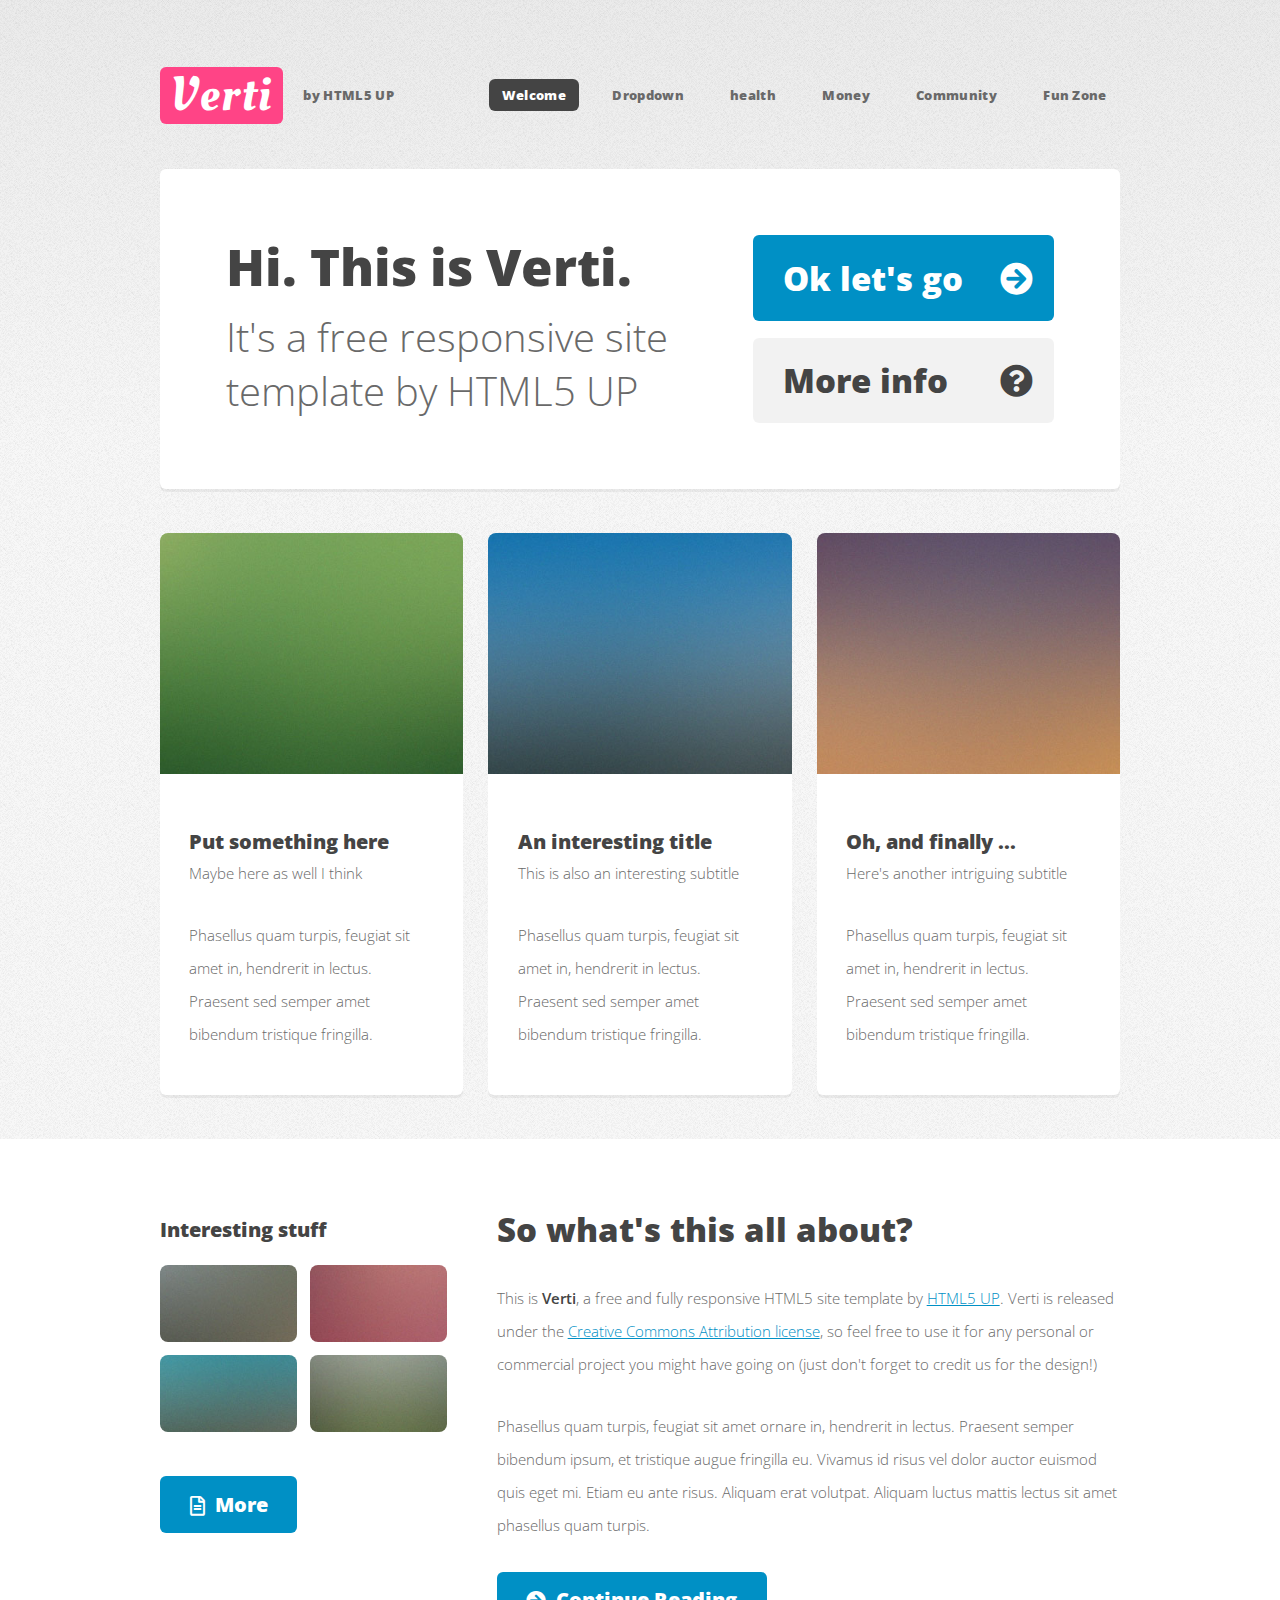
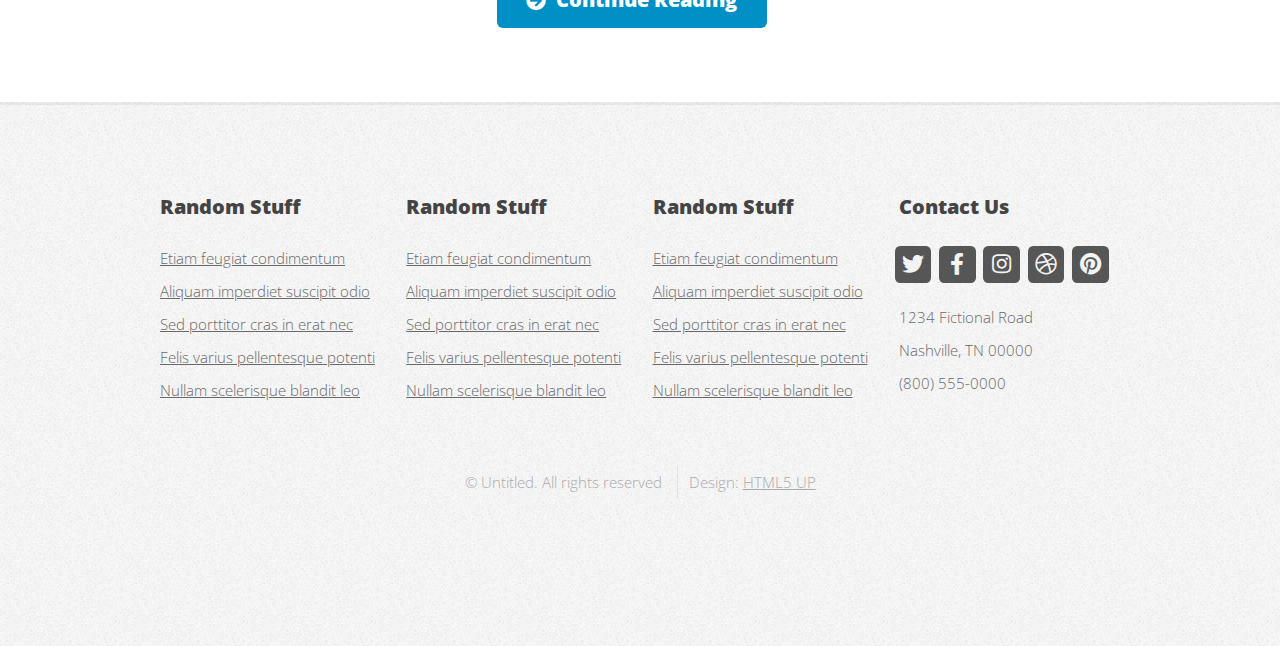
==== commit 3ea38f1c: "Funzone added taskbar," ====
--- a/html5up-verti/index.html
+++ b/html5up-verti/index.html
@@ -5,257 +5,269 @@
 	Free for personal and commercial use under the CCA 3.0 license (html5up.net/license)
 -->
 <html>
-	<head>
-		<title>Verti by HTML5 UP</title>
-		<meta charset="utf-8" />
-		<meta name="viewport" content="width=device-width, initial-scale=1, user-scalable=no" />
-		<link rel="stylesheet" href="assets/css/main.css" />
-	</head>
-	<body class="is-preload homepage">
-		<div id="page-wrapper">
-
-			<!-- Header -->
-				<div id="header-wrapper">
-					<header id="header" class="container">
-
-						<!-- Logo -->
-							<div id="logo">
-								<h1><a href="index.html">Verti</a></h1>
-								<span>by HTML5 UP</span>
-							</div>
-
-						<!-- Nav -->
-							<nav id="nav">
-								<ul>
-									<li class="current"><a href="index.html">Welcome</a></li>
-									<li>
-										<a href="#">Dropdown</a>
-										<ul>
-											<li><a href="#">Lorem ipsum dolor</a></li>
-											<li><a href="#">Magna phasellus</a></li>
-											<li>
-												<a href="#">Phasellus consequat</a>
-												<ul>
-													<li><a href="#">Lorem ipsum dolor</a></li>
-													<li><a href="#">Phasellus consequat</a></li>
-													<li><a href="#">Magna phasellus</a></li>
-													<li><a href="#">Etiam dolore nisl</a></li>
-												</ul>
-											</li>
-											<li><a href="#">Veroeros feugiat</a></li>
-										</ul>
-									</li>
-									<li><a href="health.html">health</a></li>
-									<li><a href="money.html">Money</a></li>
-									<li><a href="community.html">Community</a></li>
-								</ul>
-							</nav>
-
-					</header>
-				</div>
-
-			<!-- Banner -->
-				<div id="banner-wrapper">
-					<div id="banner" class="box container">
-						<div class="row">
-							<div class="col-7 col-12-medium">
-								<h2>Hi. This is Verti.</h2>
-								<p>It's a free responsive site template by HTML5 UP</p>
-							</div>
-							<div class="col-5 col-12-medium">
-								<ul>
-									<li><a href="#" class="button large icon solid fa-arrow-circle-right">Ok let's go</a></li>
-									<li><a href="#" class="button alt large icon solid fa-question-circle">More info</a></li>
-								</ul>
-							</div>
-						</div>
-					</div>
-				</div>
-
-			<!-- Features -->
-				<div id="features-wrapper">
-					<div class="container">
-						<div class="row">
-							<div class="col-4 col-12-medium">
-
-								<!-- Box -->
-									<section class="box feature">
-										<a href="#" class="image featured"><img src="images/pic01.jpg" alt="" /></a>
-										<div class="inner">
-											<header>
-												<h2>Put something here</h2>
-												<p>Maybe here as well I think</p>
-											</header>
-											<p>Phasellus quam turpis, feugiat sit amet in, hendrerit in lectus. Praesent sed semper amet bibendum tristique fringilla.</p>
-										</div>
-									</section>
-
-							</div>
-							<div class="col-4 col-12-medium">
-
-								<!-- Box -->
-									<section class="box feature">
-										<a href="#" class="image featured"><img src="images/pic02.jpg" alt="" /></a>
-										<div class="inner">
-											<header>
-												<h2>An interesting title</h2>
-												<p>This is also an interesting subtitle</p>
-											</header>
-											<p>Phasellus quam turpis, feugiat sit amet in, hendrerit in lectus. Praesent sed semper amet bibendum tristique fringilla.</p>
-										</div>
-									</section>
-
-							</div>
-							<div class="col-4 col-12-medium">
-
-								<!-- Box -->
-									<section class="box feature">
-										<a href="#" class="image featured"><img src="images/pic03.jpg" alt="" /></a>
-										<div class="inner">
-											<header>
-												<h2>Oh, and finally ...</h2>
-												<p>Here's another intriguing subtitle</p>
-											</header>
-											<p>Phasellus quam turpis, feugiat sit amet in, hendrerit in lectus. Praesent sed semper amet bibendum tristique fringilla.</p>
-										</div>
-									</section>
-
-							</div>
-						</div>
-					</div>
-				</div>
-
-			<!-- Main -->
-				<div id="main-wrapper">
-					<div class="container">
-						<div class="row gtr-200">
-							<div class="col-4 col-12-medium">
-
-								<!-- Sidebar -->
-									<div id="sidebar">
-										<section class="widget thumbnails">
-											<h3>Interesting stuff</h3>
-											<div class="grid">
-												<div class="row gtr-50">
-													<div class="col-6"><a href="#" class="image fit"><img src="images/pic04.jpg" alt="" /></a></div>
-													<div class="col-6"><a href="#" class="image fit"><img src="images/pic05.jpg" alt="" /></a></div>
-													<div class="col-6"><a href="#" class="image fit"><img src="images/pic06.jpg" alt="" /></a></div>
-													<div class="col-6"><a href="#" class="image fit"><img src="images/pic07.jpg" alt="" /></a></div>
-												</div>
-											</div>
-											<a href="#" class="button icon fa-file-alt">More</a>
-										</section>
-									</div>
-
-							</div>
-							<div class="col-8 col-12-medium imp-medium">
-
-								<!-- Content -->
-									<div id="content">
-										<section class="last">
-											<h2>So what's this all about?</h2>
-											<p>This is <strong>Verti</strong>, a free and fully responsive HTML5 site template by <a href="http://html5up.net">HTML5 UP</a>.
-											Verti is released under the <a href="http://html5up.net/license">Creative Commons Attribution license</a>, so feel free to use it for any personal or commercial project you might have going on (just don't forget to credit us for the design!)</p>
-											<p>Phasellus quam turpis, feugiat sit amet ornare in, hendrerit in lectus. Praesent semper bibendum ipsum, et tristique augue fringilla eu. Vivamus id risus vel dolor auctor euismod quis eget mi. Etiam eu ante risus. Aliquam erat volutpat. Aliquam luctus mattis lectus sit amet phasellus quam turpis.</p>
-											<a href="#" class="button icon solid fa-arrow-circle-right">Continue Reading</a>
-										</section>
-									</div>
-
-							</div>
-						</div>
-					</div>
-				</div>
-
-			<!-- Footer -->
-				<div id="footer-wrapper">
-					<footer id="footer" class="container">
-						<div class="row">
-							<div class="col-3 col-6-medium col-12-small">
-
-								<!-- Links -->
-									<section class="widget links">
-										<h3>Random Stuff</h3>
-										<ul class="style2">
-											<li><a href="#">Etiam feugiat condimentum</a></li>
-											<li><a href="#">Aliquam imperdiet suscipit odio</a></li>
-											<li><a href="#">Sed porttitor cras in erat nec</a></li>
-											<li><a href="#">Felis varius pellentesque potenti</a></li>
-											<li><a href="#">Nullam scelerisque blandit leo</a></li>
-										</ul>
-									</section>
-
-							</div>
-							<div class="col-3 col-6-medium col-12-small">
-
-								<!-- Links -->
-									<section class="widget links">
-										<h3>Random Stuff</h3>
-										<ul class="style2">
-											<li><a href="#">Etiam feugiat condimentum</a></li>
-											<li><a href="#">Aliquam imperdiet suscipit odio</a></li>
-											<li><a href="#">Sed porttitor cras in erat nec</a></li>
-											<li><a href="#">Felis varius pellentesque potenti</a></li>
-											<li><a href="#">Nullam scelerisque blandit leo</a></li>
-										</ul>
-									</section>
-
-							</div>
-							<div class="col-3 col-6-medium col-12-small">
-
-								<!-- Links -->
-									<section class="widget links">
-										<h3>Random Stuff</h3>
-										<ul class="style2">
-											<li><a href="#">Etiam feugiat condimentum</a></li>
-											<li><a href="#">Aliquam imperdiet suscipit odio</a></li>
-											<li><a href="#">Sed porttitor cras in erat nec</a></li>
-											<li><a href="#">Felis varius pellentesque potenti</a></li>
-											<li><a href="#">Nullam scelerisque blandit leo</a></li>
-										</ul>
-									</section>
-
-							</div>
-							<div class="col-3 col-6-medium col-12-small">
-
-								<!-- Contact -->
-									<section class="widget contact last">
-										<h3>Contact Us</h3>
-										<ul>
-											<li><a href="#" class="icon brands fa-twitter"><span class="label">Twitter</span></a></li>
-											<li><a href="#" class="icon brands fa-facebook-f"><span class="label">Facebook</span></a></li>
-											<li><a href="#" class="icon brands fa-instagram"><span class="label">Instagram</span></a></li>
-											<li><a href="#" class="icon brands fa-dribbble"><span class="label">Dribbble</span></a></li>
-											<li><a href="#" class="icon brands fa-pinterest"><span class="label">Pinterest</span></a></li>
-										</ul>
-										<p>1234 Fictional Road<br />
-										Nashville, TN 00000<br />
-										(800) 555-0000</p>
-									</section>
-
-							</div>
-						</div>
-						<div class="row">
-							<div class="col-12">
-								<div id="copyright">
-									<ul class="menu">
-										<li>&copy; Untitled. All rights reserved</li><li>Design: <a href="http://html5up.net">HTML5 UP</a></li>
-									</ul>
-								</div>
-							</div>
-						</div>
-					</footer>
-				</div>
-
-			</div>
-
-		<!-- Scripts -->
-
-			<script src="assets/js/jquery.min.js"></script>
-			<script src="assets/js/jquery.dropotron.min.js"></script>
-			<script src="assets/js/browser.min.js"></script>
-			<script src="assets/js/breakpoints.min.js"></script>
-			<script src="assets/js/util.js"></script>
-			<script src="assets/js/main.js"></script>
-
-	</body>
+
+<head>
+    <title>Verti by HTML5 UP</title>
+    <meta charset="utf-8" />
+    <meta name="viewport" content="width=device-width, initial-scale=1, user-scalable=no" />
+    <link rel="stylesheet" href="assets/css/main.css" />
+</head>
+
+<body class="is-preload homepage">
+    <div id="page-wrapper">
+
+        <!-- Header -->
+        <div id="header-wrapper">
+            <header id="header" class="container">
+
+                <!-- Logo -->
+                <div id="logo">
+                    <h1><a href="index.html">Verti</a></h1>
+                    <span>by HTML5 UP</span>
+                </div>
+
+                <!-- Nav -->
+                <nav id="nav">
+                    <ul>
+                        <li class="current"><a href="index.html">Welcome</a></li>
+                        <li>
+                            <a href="#">Dropdown</a>
+                            <ul>
+                                <li><a href="#">Lorem ipsum dolor</a></li>
+                                <li><a href="#">Magna phasellus</a></li>
+                                <li>
+                                    <a href="#">Phasellus consequat</a>
+                                    <ul>
+                                        <li><a href="#">Lorem ipsum dolor</a></li>
+                                        <li><a href="#">Phasellus consequat</a></li>
+                                        <li><a href="#">Magna phasellus</a></li>
+                                        <li><a href="#">Etiam dolore nisl</a></li>
+                                    </ul>
+                                </li>
+                                <li><a href="#">Veroeros feugiat</a></li>
+                            </ul>
+                        </li>
+                        <li><a href="health.html">health</a></li>
+                        <li><a href="money.html">Money</a></li>
+                        <li><a href="community.html">Community</a></li>
+                        <li><a href="Fun.html">Fun Zone</a></li>
+                    </ul>
+                </nav>
+
+            </header>
+        </div>
+
+        <!-- Banner -->
+        <div id="banner-wrapper">
+            <div id="banner" class="box container">
+                <div class="row">
+                    <div class="col-7 col-12-medium">
+                        <h2>Hi. This is Verti.</h2>
+                        <p>It's a free responsive site template by HTML5 UP</p>
+                    </div>
+                    <div class="col-5 col-12-medium">
+                        <ul>
+                            <li><a href="#" class="button large icon solid fa-arrow-circle-right">Ok let's go</a></li>
+                            <li><a href="#" class="button alt large icon solid fa-question-circle">More info</a></li>
+                        </ul>
+                    </div>
+                </div>
+            </div>
+        </div>
+
+        <!-- Features -->
+        <div id="features-wrapper">
+            <div class="container">
+                <div class="row">
+                    <div class="col-4 col-12-medium">
+
+                        <!-- Box -->
+                        <section class="box feature">
+                            <a href="#" class="image featured"><img src="images/pic01.jpg" alt="" /></a>
+                            <div class="inner">
+                                <header>
+                                    <h2>Put something here</h2>
+                                    <p>Maybe here as well I think</p>
+                                </header>
+                                <p>Phasellus quam turpis, feugiat sit amet in, hendrerit in lectus. Praesent sed semper amet bibendum tristique fringilla.</p>
+                            </div>
+                        </section>
+
+                    </div>
+                    <div class="col-4 col-12-medium">
+
+                        <!-- Box -->
+                        <section class="box feature">
+                            <a href="#" class="image featured"><img src="images/pic02.jpg" alt="" /></a>
+                            <div class="inner">
+                                <header>
+                                    <h2>An interesting title</h2>
+                                    <p>This is also an interesting subtitle</p>
+                                </header>
+                                <p>Phasellus quam turpis, feugiat sit amet in, hendrerit in lectus. Praesent sed semper amet bibendum tristique fringilla.</p>
+                            </div>
+                        </section>
+
+                    </div>
+                    <div class="col-4 col-12-medium">
+
+                        <!-- Box -->
+                        <section class="box feature">
+                            <a href="#" class="image featured"><img src="images/pic03.jpg" alt="" /></a>
+                            <div class="inner">
+                                <header>
+                                    <h2>Oh, and finally ...</h2>
+                                    <p>Here's another intriguing subtitle</p>
+                                </header>
+                                <p>Phasellus quam turpis, feugiat sit amet in, hendrerit in lectus. Praesent sed semper amet bibendum tristique fringilla.</p>
+                            </div>
+                        </section>
+
+                    </div>
+                </div>
+            </div>
+        </div>
+
+        <!-- Main -->
+        <div id="main-wrapper">
+            <div class="container">
+                <div class="row gtr-200">
+                    <div class="col-4 col-12-medium">
+
+                        <!-- Sidebar -->
+                        <div id="sidebar">
+                            <section class="widget thumbnails">
+                                <h3>Interesting stuff</h3>
+                                <div class="grid">
+                                    <div class="row gtr-50">
+                                        <div class="col-6">
+                                            <a href="#" class="image fit"><img src="images/pic04.jpg" alt="" /></a>
+                                        </div>
+                                        <div class="col-6">
+                                            <a href="#" class="image fit"><img src="images/pic05.jpg" alt="" /></a>
+                                        </div>
+                                        <div class="col-6">
+                                            <a href="#" class="image fit"><img src="images/pic06.jpg" alt="" /></a>
+                                        </div>
+                                        <div class="col-6">
+                                            <a href="#" class="image fit"><img src="images/pic07.jpg" alt="" /></a>
+                                        </div>
+                                    </div>
+                                </div>
+                                <a href="#" class="button icon fa-file-alt">More</a>
+                            </section>
+                        </div>
+
+                    </div>
+                    <div class="col-8 col-12-medium imp-medium">
+
+                        <!-- Content -->
+                        <div id="content">
+                            <section class="last">
+                                <h2>So what's this all about?</h2>
+                                <p>This is <strong>Verti</strong>, a free and fully responsive HTML5 site template by <a href="http://html5up.net">HTML5 UP</a>. Verti is released under the <a href="http://html5up.net/license">Creative Commons Attribution license</a>,
+                                    so feel free to use it for any personal or commercial project you might have going on (just don't forget to credit us for the design!)</p>
+                                <p>Phasellus quam turpis, feugiat sit amet ornare in, hendrerit in lectus. Praesent semper bibendum ipsum, et tristique augue fringilla eu. Vivamus id risus vel dolor auctor euismod quis eget mi. Etiam eu ante risus. Aliquam
+                                    erat volutpat. Aliquam luctus mattis lectus sit amet phasellus quam turpis.</p>
+                                <a href="#" class="button icon solid fa-arrow-circle-right">Continue Reading</a>
+                            </section>
+                        </div>
+
+                    </div>
+                </div>
+            </div>
+        </div>
+
+        <!-- Footer -->
+        <div id="footer-wrapper">
+            <footer id="footer" class="container">
+                <div class="row">
+                    <div class="col-3 col-6-medium col-12-small">
+
+                        <!-- Links -->
+                        <section class="widget links">
+                            <h3>Random Stuff</h3>
+                            <ul class="style2">
+                                <li><a href="#">Etiam feugiat condimentum</a></li>
+                                <li><a href="#">Aliquam imperdiet suscipit odio</a></li>
+                                <li><a href="#">Sed porttitor cras in erat nec</a></li>
+                                <li><a href="#">Felis varius pellentesque potenti</a></li>
+                                <li><a href="#">Nullam scelerisque blandit leo</a></li>
+                            </ul>
+                        </section>
+
+                    </div>
+                    <div class="col-3 col-6-medium col-12-small">
+
+                        <!-- Links -->
+                        <section class="widget links">
+                            <h3>Random Stuff</h3>
+                            <ul class="style2">
+                                <li><a href="#">Etiam feugiat condimentum</a></li>
+                                <li><a href="#">Aliquam imperdiet suscipit odio</a></li>
+                                <li><a href="#">Sed porttitor cras in erat nec</a></li>
+                                <li><a href="#">Felis varius pellentesque potenti</a></li>
+                                <li><a href="#">Nullam scelerisque blandit leo</a></li>
+                            </ul>
+                        </section>
+
+                    </div>
+                    <div class="col-3 col-6-medium col-12-small">
+
+                        <!-- Links -->
+                        <section class="widget links">
+                            <h3>Random Stuff</h3>
+                            <ul class="style2">
+                                <li><a href="#">Etiam feugiat condimentum</a></li>
+                                <li><a href="#">Aliquam imperdiet suscipit odio</a></li>
+                                <li><a href="#">Sed porttitor cras in erat nec</a></li>
+                                <li><a href="#">Felis varius pellentesque potenti</a></li>
+                                <li><a href="#">Nullam scelerisque blandit leo</a></li>
+                            </ul>
+                        </section>
+
+                    </div>
+                    <div class="col-3 col-6-medium col-12-small">
+
+                        <!-- Contact -->
+                        <section class="widget contact last">
+                            <h3>Contact Us</h3>
+                            <ul>
+                                <li><a href="#" class="icon brands fa-twitter"><span class="label">Twitter</span></a></li>
+                                <li><a href="#" class="icon brands fa-facebook-f"><span class="label">Facebook</span></a></li>
+                                <li><a href="#" class="icon brands fa-instagram"><span class="label">Instagram</span></a></li>
+                                <li><a href="#" class="icon brands fa-dribbble"><span class="label">Dribbble</span></a></li>
+                                <li><a href="#" class="icon brands fa-pinterest"><span class="label">Pinterest</span></a></li>
+                            </ul>
+                            <p>1234 Fictional Road<br /> Nashville, TN 00000<br /> (800) 555-0000</p>
+                        </section>
+
+                    </div>
+                </div>
+                <div class="row">
+                    <div class="col-12">
+                        <div id="copyright">
+                            <ul class="menu">
+                                <li>&copy; Untitled. All rights reserved</li>
+                                <li>Design: <a href="http://html5up.net">HTML5 UP</a></li>
+                            </ul>
+                        </div>
+                    </div>
+                </div>
+            </footer>
+        </div>
+
+    </div>
+
+    <!-- Scripts -->
+
+    <script src="assets/js/jquery.min.js"></script>
+    <script src="assets/js/jquery.dropotron.min.js"></script>
+    <script src="assets/js/browser.min.js"></script>
+    <script src="assets/js/breakpoints.min.js"></script>
+    <script src="assets/js/util.js"></script>
+    <script src="assets/js/main.js"></script>
+
+</body>
+
 </html>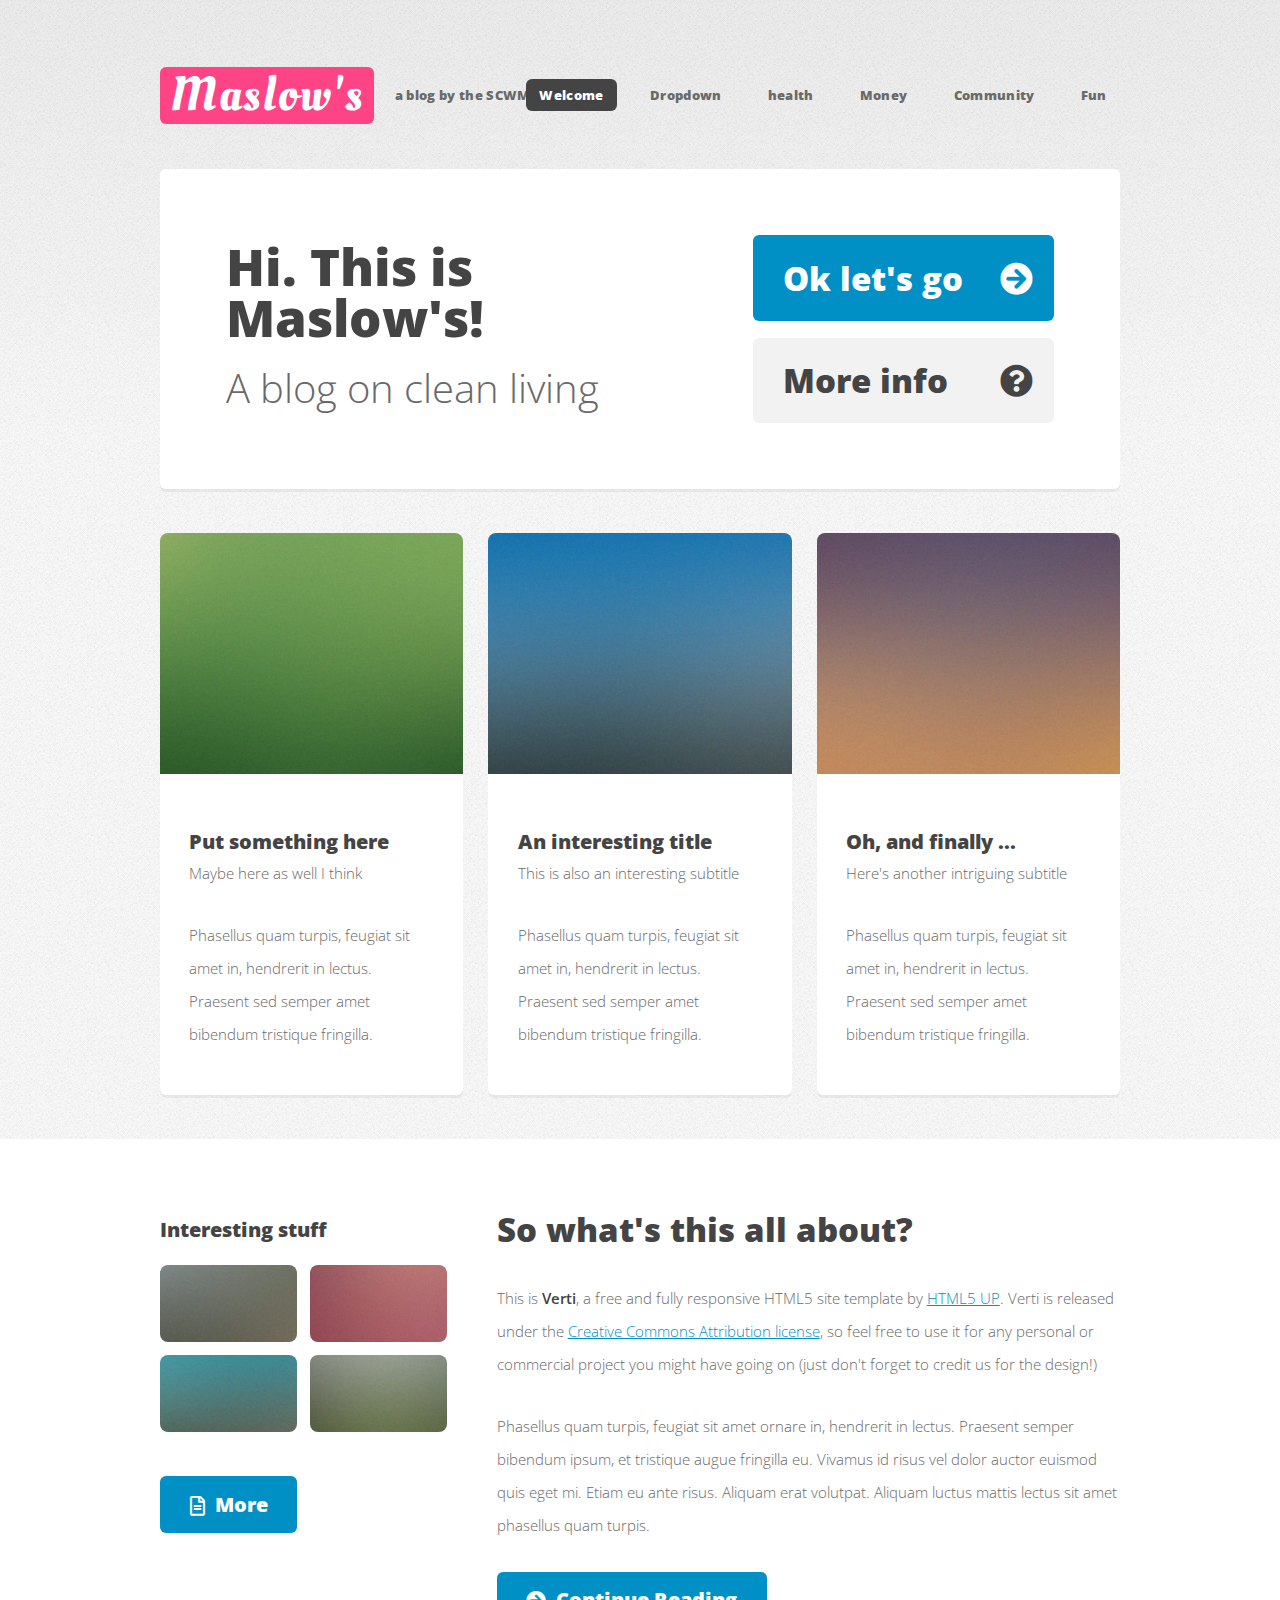
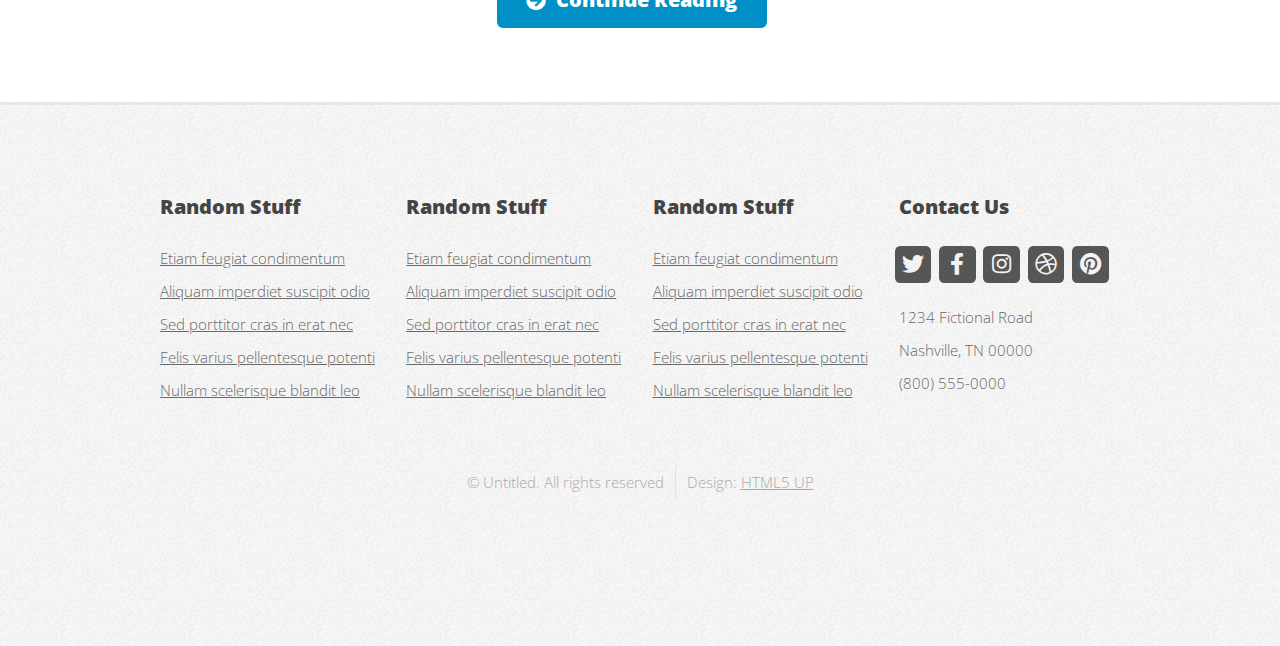
==== commit 769e274b: "added changes to community, and also a few to index.html" ====
--- a/html5up-verti/index.html
+++ b/html5up-verti/index.html
@@ -5,269 +5,258 @@
 	Free for personal and commercial use under the CCA 3.0 license (html5up.net/license)
 -->
 <html>
-
-<head>
-    <title>Verti by HTML5 UP</title>
-    <meta charset="utf-8" />
-    <meta name="viewport" content="width=device-width, initial-scale=1, user-scalable=no" />
-    <link rel="stylesheet" href="assets/css/main.css" />
-</head>
-
-<body class="is-preload homepage">
-    <div id="page-wrapper">
-
-        <!-- Header -->
-        <div id="header-wrapper">
-            <header id="header" class="container">
-
-                <!-- Logo -->
-                <div id="logo">
-                    <h1><a href="index.html">Verti</a></h1>
-                    <span>by HTML5 UP</span>
-                </div>
-
-                <!-- Nav -->
-                <nav id="nav">
-                    <ul>
-                        <li class="current"><a href="index.html">Welcome</a></li>
-                        <li>
-                            <a href="#">Dropdown</a>
-                            <ul>
-                                <li><a href="#">Lorem ipsum dolor</a></li>
-                                <li><a href="#">Magna phasellus</a></li>
-                                <li>
-                                    <a href="#">Phasellus consequat</a>
-                                    <ul>
-                                        <li><a href="#">Lorem ipsum dolor</a></li>
-                                        <li><a href="#">Phasellus consequat</a></li>
-                                        <li><a href="#">Magna phasellus</a></li>
-                                        <li><a href="#">Etiam dolore nisl</a></li>
-                                    </ul>
-                                </li>
-                                <li><a href="#">Veroeros feugiat</a></li>
-                            </ul>
-                        </li>
-                        <li><a href="health.html">health</a></li>
-                        <li><a href="money.html">Money</a></li>
-                        <li><a href="community.html">Community</a></li>
-                        <li><a href="Fun.html">Fun Zone</a></li>
-                    </ul>
-                </nav>
-
-            </header>
-        </div>
-
-        <!-- Banner -->
-        <div id="banner-wrapper">
-            <div id="banner" class="box container">
-                <div class="row">
-                    <div class="col-7 col-12-medium">
-                        <h2>Hi. This is Verti.</h2>
-                        <p>It's a free responsive site template by HTML5 UP</p>
-                    </div>
-                    <div class="col-5 col-12-medium">
-                        <ul>
-                            <li><a href="#" class="button large icon solid fa-arrow-circle-right">Ok let's go</a></li>
-                            <li><a href="#" class="button alt large icon solid fa-question-circle">More info</a></li>
-                        </ul>
-                    </div>
-                </div>
-            </div>
-        </div>
-
-        <!-- Features -->
-        <div id="features-wrapper">
-            <div class="container">
-                <div class="row">
-                    <div class="col-4 col-12-medium">
-
-                        <!-- Box -->
-                        <section class="box feature">
-                            <a href="#" class="image featured"><img src="images/pic01.jpg" alt="" /></a>
-                            <div class="inner">
-                                <header>
-                                    <h2>Put something here</h2>
-                                    <p>Maybe here as well I think</p>
-                                </header>
-                                <p>Phasellus quam turpis, feugiat sit amet in, hendrerit in lectus. Praesent sed semper amet bibendum tristique fringilla.</p>
-                            </div>
-                        </section>
-
-                    </div>
-                    <div class="col-4 col-12-medium">
-
-                        <!-- Box -->
-                        <section class="box feature">
-                            <a href="#" class="image featured"><img src="images/pic02.jpg" alt="" /></a>
-                            <div class="inner">
-                                <header>
-                                    <h2>An interesting title</h2>
-                                    <p>This is also an interesting subtitle</p>
-                                </header>
-                                <p>Phasellus quam turpis, feugiat sit amet in, hendrerit in lectus. Praesent sed semper amet bibendum tristique fringilla.</p>
-                            </div>
-                        </section>
-
-                    </div>
-                    <div class="col-4 col-12-medium">
-
-                        <!-- Box -->
-                        <section class="box feature">
-                            <a href="#" class="image featured"><img src="images/pic03.jpg" alt="" /></a>
-                            <div class="inner">
-                                <header>
-                                    <h2>Oh, and finally ...</h2>
-                                    <p>Here's another intriguing subtitle</p>
-                                </header>
-                                <p>Phasellus quam turpis, feugiat sit amet in, hendrerit in lectus. Praesent sed semper amet bibendum tristique fringilla.</p>
-                            </div>
-                        </section>
-
-                    </div>
-                </div>
-            </div>
-        </div>
-
-        <!-- Main -->
-        <div id="main-wrapper">
-            <div class="container">
-                <div class="row gtr-200">
-                    <div class="col-4 col-12-medium">
-
-                        <!-- Sidebar -->
-                        <div id="sidebar">
-                            <section class="widget thumbnails">
-                                <h3>Interesting stuff</h3>
-                                <div class="grid">
-                                    <div class="row gtr-50">
-                                        <div class="col-6">
-                                            <a href="#" class="image fit"><img src="images/pic04.jpg" alt="" /></a>
-                                        </div>
-                                        <div class="col-6">
-                                            <a href="#" class="image fit"><img src="images/pic05.jpg" alt="" /></a>
-                                        </div>
-                                        <div class="col-6">
-                                            <a href="#" class="image fit"><img src="images/pic06.jpg" alt="" /></a>
-                                        </div>
-                                        <div class="col-6">
-                                            <a href="#" class="image fit"><img src="images/pic07.jpg" alt="" /></a>
-                                        </div>
-                                    </div>
-                                </div>
-                                <a href="#" class="button icon fa-file-alt">More</a>
-                            </section>
-                        </div>
-
-                    </div>
-                    <div class="col-8 col-12-medium imp-medium">
-
-                        <!-- Content -->
-                        <div id="content">
-                            <section class="last">
-                                <h2>So what's this all about?</h2>
-                                <p>This is <strong>Verti</strong>, a free and fully responsive HTML5 site template by <a href="http://html5up.net">HTML5 UP</a>. Verti is released under the <a href="http://html5up.net/license">Creative Commons Attribution license</a>,
-                                    so feel free to use it for any personal or commercial project you might have going on (just don't forget to credit us for the design!)</p>
-                                <p>Phasellus quam turpis, feugiat sit amet ornare in, hendrerit in lectus. Praesent semper bibendum ipsum, et tristique augue fringilla eu. Vivamus id risus vel dolor auctor euismod quis eget mi. Etiam eu ante risus. Aliquam
-                                    erat volutpat. Aliquam luctus mattis lectus sit amet phasellus quam turpis.</p>
-                                <a href="#" class="button icon solid fa-arrow-circle-right">Continue Reading</a>
-                            </section>
-                        </div>
-
-                    </div>
-                </div>
-            </div>
-        </div>
-
-        <!-- Footer -->
-        <div id="footer-wrapper">
-            <footer id="footer" class="container">
-                <div class="row">
-                    <div class="col-3 col-6-medium col-12-small">
-
-                        <!-- Links -->
-                        <section class="widget links">
-                            <h3>Random Stuff</h3>
-                            <ul class="style2">
-                                <li><a href="#">Etiam feugiat condimentum</a></li>
-                                <li><a href="#">Aliquam imperdiet suscipit odio</a></li>
-                                <li><a href="#">Sed porttitor cras in erat nec</a></li>
-                                <li><a href="#">Felis varius pellentesque potenti</a></li>
-                                <li><a href="#">Nullam scelerisque blandit leo</a></li>
-                            </ul>
-                        </section>
-
-                    </div>
-                    <div class="col-3 col-6-medium col-12-small">
-
-                        <!-- Links -->
-                        <section class="widget links">
-                            <h3>Random Stuff</h3>
-                            <ul class="style2">
-                                <li><a href="#">Etiam feugiat condimentum</a></li>
-                                <li><a href="#">Aliquam imperdiet suscipit odio</a></li>
-                                <li><a href="#">Sed porttitor cras in erat nec</a></li>
-                                <li><a href="#">Felis varius pellentesque potenti</a></li>
-                                <li><a href="#">Nullam scelerisque blandit leo</a></li>
-                            </ul>
-                        </section>
-
-                    </div>
-                    <div class="col-3 col-6-medium col-12-small">
-
-                        <!-- Links -->
-                        <section class="widget links">
-                            <h3>Random Stuff</h3>
-                            <ul class="style2">
-                                <li><a href="#">Etiam feugiat condimentum</a></li>
-                                <li><a href="#">Aliquam imperdiet suscipit odio</a></li>
-                                <li><a href="#">Sed porttitor cras in erat nec</a></li>
-                                <li><a href="#">Felis varius pellentesque potenti</a></li>
-                                <li><a href="#">Nullam scelerisque blandit leo</a></li>
-                            </ul>
-                        </section>
-
-                    </div>
-                    <div class="col-3 col-6-medium col-12-small">
-
-                        <!-- Contact -->
-                        <section class="widget contact last">
-                            <h3>Contact Us</h3>
-                            <ul>
-                                <li><a href="#" class="icon brands fa-twitter"><span class="label">Twitter</span></a></li>
-                                <li><a href="#" class="icon brands fa-facebook-f"><span class="label">Facebook</span></a></li>
-                                <li><a href="#" class="icon brands fa-instagram"><span class="label">Instagram</span></a></li>
-                                <li><a href="#" class="icon brands fa-dribbble"><span class="label">Dribbble</span></a></li>
-                                <li><a href="#" class="icon brands fa-pinterest"><span class="label">Pinterest</span></a></li>
-                            </ul>
-                            <p>1234 Fictional Road<br /> Nashville, TN 00000<br /> (800) 555-0000</p>
-                        </section>
-
-                    </div>
-                </div>
-                <div class="row">
-                    <div class="col-12">
-                        <div id="copyright">
-                            <ul class="menu">
-                                <li>&copy; Untitled. All rights reserved</li>
-                                <li>Design: <a href="http://html5up.net">HTML5 UP</a></li>
-                            </ul>
-                        </div>
-                    </div>
-                </div>
-            </footer>
-        </div>
-
-    </div>
-
-    <!-- Scripts -->
-
-    <script src="assets/js/jquery.min.js"></script>
-    <script src="assets/js/jquery.dropotron.min.js"></script>
-    <script src="assets/js/browser.min.js"></script>
-    <script src="assets/js/breakpoints.min.js"></script>
-    <script src="assets/js/util.js"></script>
-    <script src="assets/js/main.js"></script>
-
-</body>
-
+	<head>
+		<title>Maslow's</title>
+		<meta charset="utf-8" />
+		<meta name="viewport" content="width=device-width, initial-scale=1, user-scalable=no" />
+		<link rel="stylesheet" href="assets/css/main.css" />
+	</head>
+	<body class="is-preload homepage">
+		<div id="page-wrapper">
+
+			<!-- Header -->
+				<div id="header-wrapper">
+					<header id="header" class="container">
+
+						<!-- Logo -->
+							<div id="logo">
+								<h1><a href="index.html">Maslow's</a></h1>
+								<span>a blog by the SCWM Team</span>
+							</div>
+
+						<!-- Nav -->
+							<nav id="nav">
+								<ul>
+									<li class="current"><a href="index.html">Welcome</a></li>
+									<li>
+										<a href="#">Dropdown</a>
+										<ul>
+											<li><a href="#">Lorem ipsum dolor</a></li>
+											<li><a href="#">Magna phasellus</a></li>
+											<li>
+												<a href="#">Phasellus consequat</a>
+												<ul>
+													<li><a href="#">Lorem ipsum dolor</a></li>
+													<li><a href="#">Phasellus consequat</a></li>
+													<li><a href="#">Magna phasellus</a></li>
+													<li><a href="#">Etiam dolore nisl</a></li>
+												</ul>
+											</li>
+											<li><a href="#">Veroeros feugiat</a></li>
+										</ul>
+									</li>
+									<li><a href="health.html">health</a></li>
+									<li><a href="money.html">Money</a></li>
+									<li><a href="community.html">Community</a></li>
+									<li><a href="fun.html">Fun</a></li>
+								</ul>
+							</nav>
+
+					</header>
+				</div>
+
+			<!-- Banner -->
+				<div id="banner-wrapper">
+					<div id="banner" class="box container">
+						<div class="row">
+							<div class="col-7 col-12-medium">
+								<h2>Hi. This is Maslow's!</h2>
+								<p>A blog on clean living</p>
+							</div>
+							<div class="col-5 col-12-medium">
+								<ul>
+									<li><a href="#" class="button large icon solid fa-arrow-circle-right">Ok let's go</a></li>
+									<li><a href="#" class="button alt large icon solid fa-question-circle">More info</a></li>
+								</ul>
+							</div>
+						</div>
+					</div>
+				</div>
+
+			<!-- Features -->
+				<div id="features-wrapper">
+					<div class="container">
+						<div class="row">
+							<div class="col-4 col-12-medium">
+
+								<!-- Box -->
+									<section class="box feature">
+										<a href="#" class="image featured"><img src="images/pic01.jpg" alt="" /></a>
+										<div class="inner">
+											<header>
+												<h2>Put something here</h2>
+												<p>Maybe here as well I think</p>
+											</header>
+											<p>Phasellus quam turpis, feugiat sit amet in, hendrerit in lectus. Praesent sed semper amet bibendum tristique fringilla.</p>
+										</div>
+									</section>
+
+							</div>
+							<div class="col-4 col-12-medium">
+
+								<!-- Box -->
+									<section class="box feature">
+										<a href="#" class="image featured"><img src="images/pic02.jpg" alt="" /></a>
+										<div class="inner">
+											<header>
+												<h2>An interesting title</h2>
+												<p>This is also an interesting subtitle</p>
+											</header>
+											<p>Phasellus quam turpis, feugiat sit amet in, hendrerit in lectus. Praesent sed semper amet bibendum tristique fringilla.</p>
+										</div>
+									</section>
+
+							</div>
+							<div class="col-4 col-12-medium">
+
+								<!-- Box -->
+									<section class="box feature">
+										<a href="#" class="image featured"><img src="images/pic03.jpg" alt="" /></a>
+										<div class="inner">
+											<header>
+												<h2>Oh, and finally ...</h2>
+												<p>Here's another intriguing subtitle</p>
+											</header>
+											<p>Phasellus quam turpis, feugiat sit amet in, hendrerit in lectus. Praesent sed semper amet bibendum tristique fringilla.</p>
+										</div>
+									</section>
+
+							</div>
+						</div>
+					</div>
+				</div>
+
+			<!-- Main -->
+				<div id="main-wrapper">
+					<div class="container">
+						<div class="row gtr-200">
+							<div class="col-4 col-12-medium">
+
+								<!-- Sidebar -->
+									<div id="sidebar">
+										<section class="widget thumbnails">
+											<h3>Interesting stuff</h3>
+											<div class="grid">
+												<div class="row gtr-50">
+													<div class="col-6"><a href="#" class="image fit"><img src="images/pic04.jpg" alt="" /></a></div>
+													<div class="col-6"><a href="#" class="image fit"><img src="images/pic05.jpg" alt="" /></a></div>
+													<div class="col-6"><a href="#" class="image fit"><img src="images/pic06.jpg" alt="" /></a></div>
+													<div class="col-6"><a href="#" class="image fit"><img src="images/pic07.jpg" alt="" /></a></div>
+												</div>
+											</div>
+											<a href="#" class="button icon fa-file-alt">More</a>
+										</section>
+									</div>
+
+							</div>
+							<div class="col-8 col-12-medium imp-medium">
+
+								<!-- Content -->
+									<div id="content">
+										<section class="last">
+											<h2>So what's this all about?</h2>
+											<p>This is <strong>Verti</strong>, a free and fully responsive HTML5 site template by <a href="http://html5up.net">HTML5 UP</a>.
+											Verti is released under the <a href="http://html5up.net/license">Creative Commons Attribution license</a>, so feel free to use it for any personal or commercial project you might have going on (just don't forget to credit us for the design!)</p>
+											<p>Phasellus quam turpis, feugiat sit amet ornare in, hendrerit in lectus. Praesent semper bibendum ipsum, et tristique augue fringilla eu. Vivamus id risus vel dolor auctor euismod quis eget mi. Etiam eu ante risus. Aliquam erat volutpat. Aliquam luctus mattis lectus sit amet phasellus quam turpis.</p>
+											<a href="#" class="button icon solid fa-arrow-circle-right">Continue Reading</a>
+										</section>
+									</div>
+
+							</div>
+						</div>
+					</div>
+				</div>
+
+			<!-- Footer -->
+				<div id="footer-wrapper">
+					<footer id="footer" class="container">
+						<div class="row">
+							<div class="col-3 col-6-medium col-12-small">
+
+								<!-- Links -->
+									<section class="widget links">
+										<h3>Random Stuff</h3>
+										<ul class="style2">
+											<li><a href="#">Etiam feugiat condimentum</a></li>
+											<li><a href="#">Aliquam imperdiet suscipit odio</a></li>
+											<li><a href="#">Sed porttitor cras in erat nec</a></li>
+											<li><a href="#">Felis varius pellentesque potenti</a></li>
+											<li><a href="#">Nullam scelerisque blandit leo</a></li>
+										</ul>
+									</section>
+
+							</div>
+							<div class="col-3 col-6-medium col-12-small">
+
+								<!-- Links -->
+									<section class="widget links">
+										<h3>Random Stuff</h3>
+										<ul class="style2">
+											<li><a href="#">Etiam feugiat condimentum</a></li>
+											<li><a href="#">Aliquam imperdiet suscipit odio</a></li>
+											<li><a href="#">Sed porttitor cras in erat nec</a></li>
+											<li><a href="#">Felis varius pellentesque potenti</a></li>
+											<li><a href="#">Nullam scelerisque blandit leo</a></li>
+										</ul>
+									</section>
+
+							</div>
+							<div class="col-3 col-6-medium col-12-small">
+
+								<!-- Links -->
+									<section class="widget links">
+										<h3>Random Stuff</h3>
+										<ul class="style2">
+											<li><a href="#">Etiam feugiat condimentum</a></li>
+											<li><a href="#">Aliquam imperdiet suscipit odio</a></li>
+											<li><a href="#">Sed porttitor cras in erat nec</a></li>
+											<li><a href="#">Felis varius pellentesque potenti</a></li>
+											<li><a href="#">Nullam scelerisque blandit leo</a></li>
+										</ul>
+									</section>
+
+							</div>
+							<div class="col-3 col-6-medium col-12-small">
+
+								<!-- Contact -->
+									<section class="widget contact last">
+										<h3>Contact Us</h3>
+										<ul>
+											<li><a href="#" class="icon brands fa-twitter"><span class="label">Twitter</span></a></li>
+											<li><a href="#" class="icon brands fa-facebook-f"><span class="label">Facebook</span></a></li>
+											<li><a href="#" class="icon brands fa-instagram"><span class="label">Instagram</span></a></li>
+											<li><a href="#" class="icon brands fa-dribbble"><span class="label">Dribbble</span></a></li>
+											<li><a href="#" class="icon brands fa-pinterest"><span class="label">Pinterest</span></a></li>
+										</ul>
+										<p>1234 Fictional Road<br />
+										Nashville, TN 00000<br />
+										(800) 555-0000</p>
+									</section>
+
+							</div>
+						</div>
+						<div class="row">
+							<div class="col-12">
+								<div id="copyright">
+									<ul class="menu">
+										<li>&copy; Untitled. All rights reserved</li><li>Design: <a href="http://html5up.net">HTML5 UP</a></li>
+									</ul>
+								</div>
+							</div>
+						</div>
+					</footer>
+				</div>
+
+			</div>
+
+		<!-- Scripts -->
+
+			<script src="assets/js/jquery.min.js"></script>
+			<script src="assets/js/jquery.dropotron.min.js"></script>
+			<script src="assets/js/browser.min.js"></script>
+			<script src="assets/js/breakpoints.min.js"></script>
+			<script src="assets/js/util.js"></script>
+			<script src="assets/js/main.js"></script>
+
+	</body>
 </html>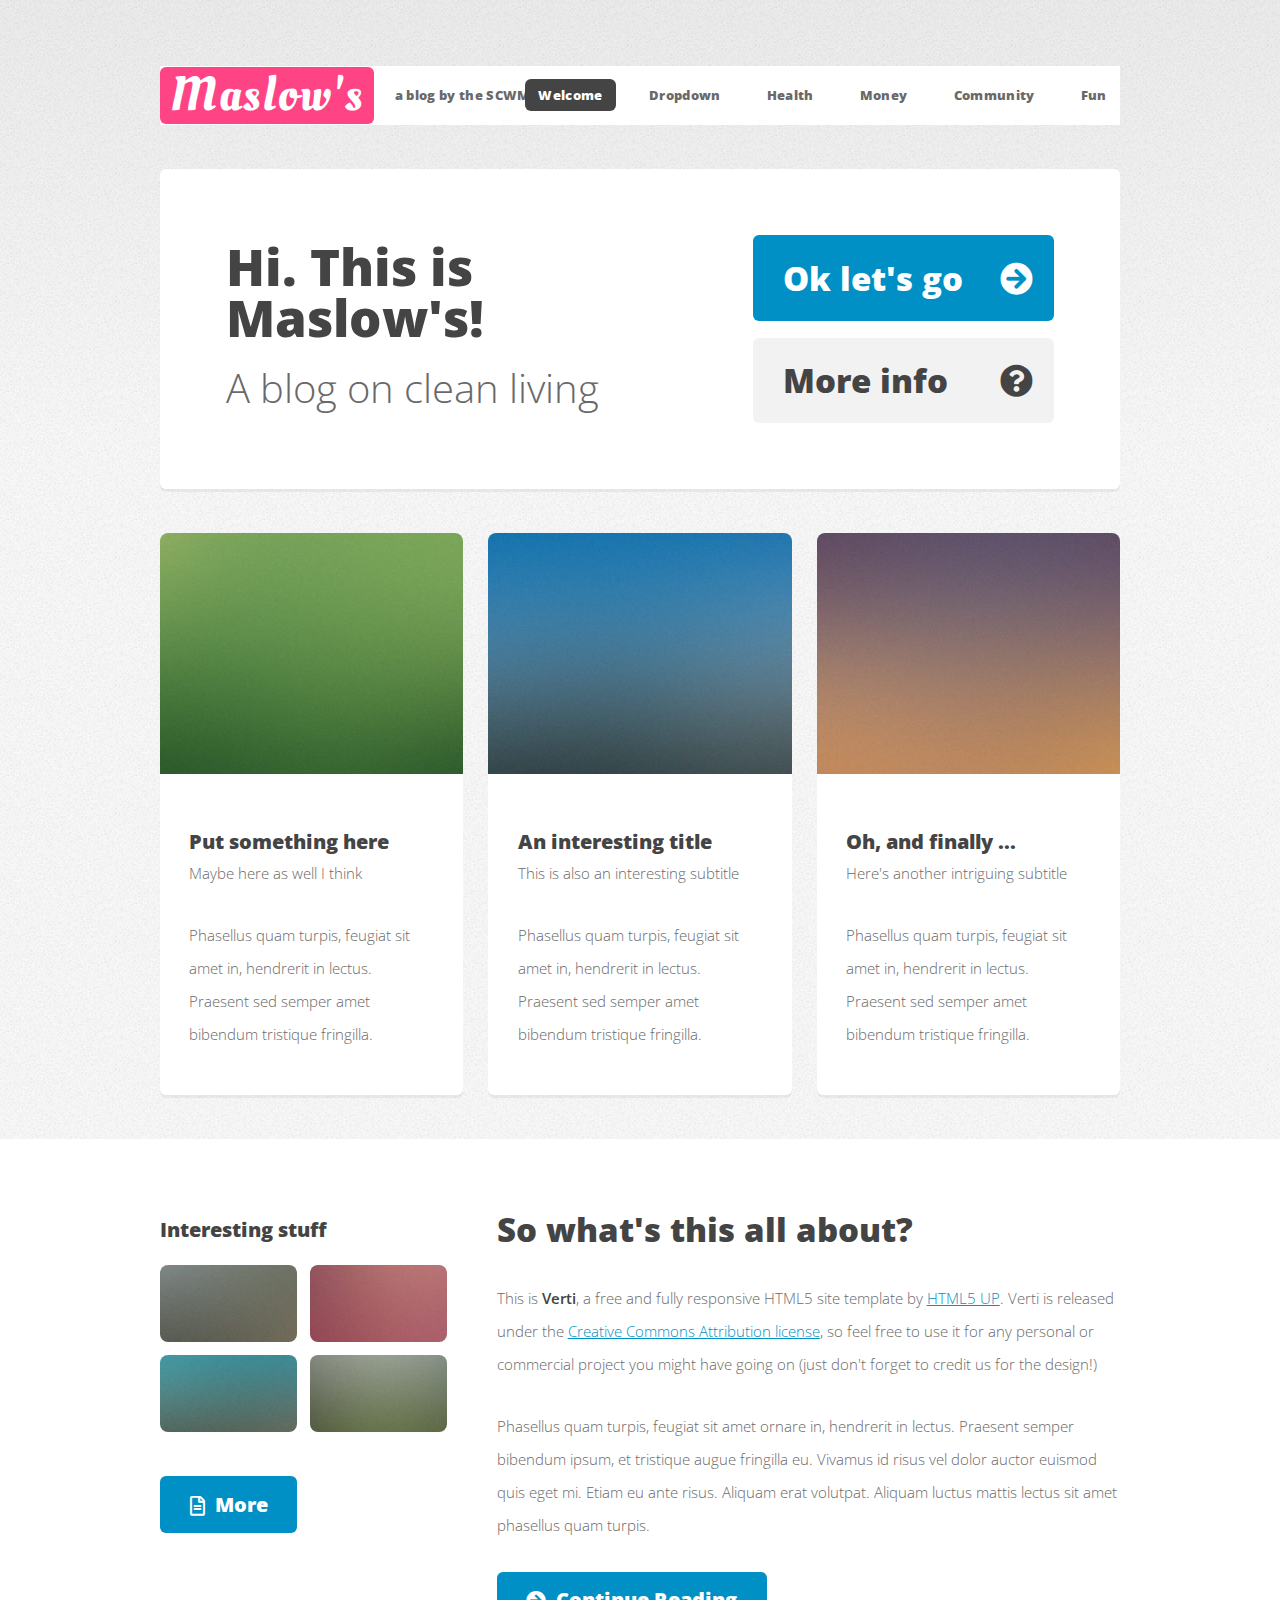
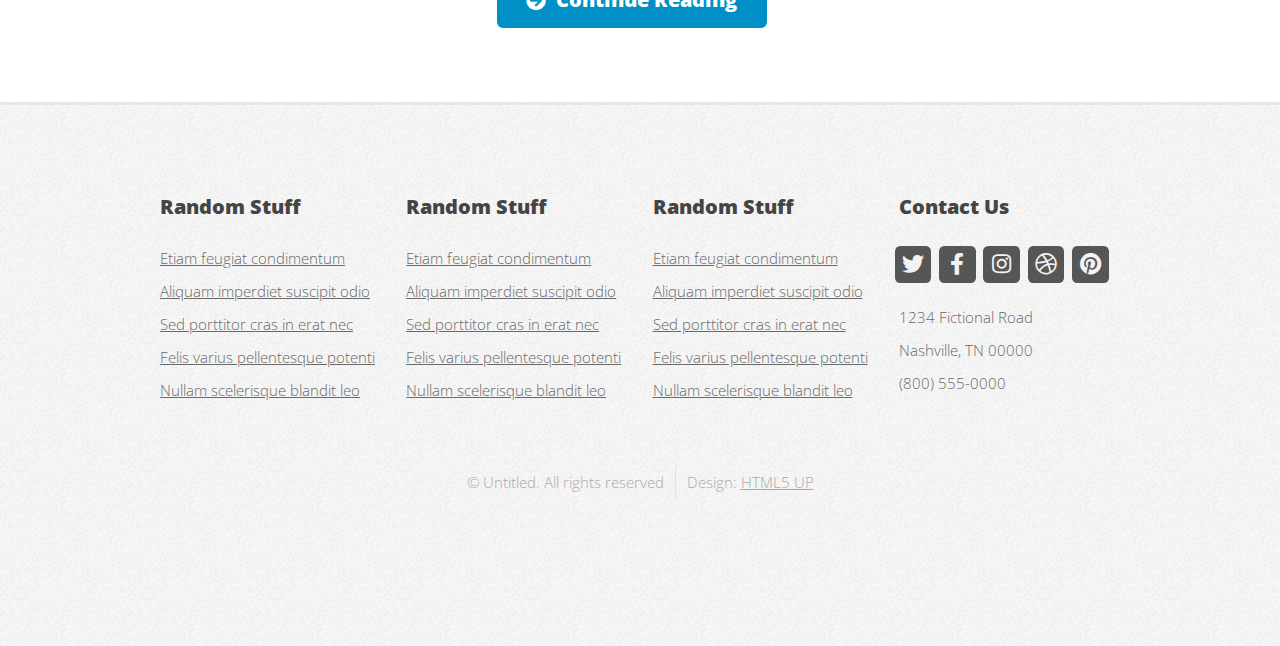
==== commit bd8a76f3: "changed lowercase 'health' to uppercase 'Health'" ====
--- a/html5up-verti/index.html
+++ b/html5up-verti/index.html
@@ -45,7 +45,7 @@
 											<li><a href="#">Veroeros feugiat</a></li>
 										</ul>
 									</li>
-									<li><a href="health.html">health</a></li>
+									<li><a href="health.html">Health</a></li>
 									<li><a href="money.html">Money</a></li>
 									<li><a href="community.html">Community</a></li>
 									<li><a href="fun.html">Fun</a></li>
--- a/html5up-verti/assets/css/main.css
+++ b/html5up-verti/assets/css/main.css
@@ -7,2682 +7,2515 @@
 	Free for personal and commercial use under the CCA 3.0 license (html5up.net/license)
 */
 
-html, body, div, span, applet, object,
-iframe, h1, h2, h3, h4, h5, h6, p, blockquote,
-pre, a, abbr, acronym, address, big, cite,
-code, del, dfn, em, img, ins, kbd, q, s, samp,
-small, strike, strong, sub, sup, tt, var, b,
-u, i, center, dl, dt, dd, ol, ul, li, fieldset,
-form, label, legend, table, caption, tbody,
-tfoot, thead, tr, th, td, article, aside,
-canvas, details, embed, figure, figcaption,
-footer, header, hgroup, menu, nav, output, ruby,
-section, summary, time, mark, audio, video {
-	margin: 0;
-	padding: 0;
-	border: 0;
-	font-size: 100%;
-	font: inherit;
-	vertical-align: baseline;}
-
-article, aside, details, figcaption, figure,
-footer, header, hgroup, menu, nav, section {
-	display: block;}
+
+/* Fun Zone Body*/
+
+* {
+    margin: 0;
+    padding: 0;
+    box-sizing: border-box;
+}
+
+header {
+    background: white;
+}
+
+header>h1 {
+    color: lightgray;
+    text-align: center;
+    font-family: Asap, sans-serif;
+}
+
+
+/* Fun Zone */
+
+html,
+body,
+div,
+span,
+applet,
+object,
+iframe,
+h1,
+h2,
+h3,
+h4,
+h5,
+h6,
+p,
+blockquote,
+pre,
+a,
+abbr,
+acronym,
+address,
+big,
+cite,
+code,
+del,
+dfn,
+em,
+img,
+ins,
+kbd,
+q,
+s,
+samp,
+small,
+strike,
+strong,
+sub,
+sup,
+tt,
+var,
+b,
+u,
+i,
+center,
+dl,
+dt,
+dd,
+ol,
+ul,
+li,
+fieldset,
+form,
+label,
+legend,
+table,
+caption,
+tbody,
+tfoot,
+thead,
+tr,
+th,
+td,
+article,
+aside,
+canvas,
+details,
+embed,
+figure,
+figcaption,
+footer,
+header,
+hgroup,
+menu,
+nav,
+output,
+ruby,
+section,
+summary,
+time,
+mark,
+audio,
+video {
+    margin: 0;
+    padding: 0;
+    border: 0;
+    font-size: 100%;
+    font: inherit;
+    vertical-align: baseline;
+}
+
+article,
+aside,
+details,
+figcaption,
+figure,
+footer,
+header,
+hgroup,
+menu,
+nav,
+section {
+    display: block;
+}
 
 body {
-	line-height: 1;
-}
-
-ol, ul {
-	list-style: none;
-}
-
-blockquote, q {
-	quotes: none;
-}
-
-	blockquote:before, blockquote:after, q:before, q:after {
-		content: '';
-		content: none;
-	}
+    line-height: 1;
+}
+
+ol,
+ul {
+    list-style: none;
+}
+
+blockquote,
+q {
+    quotes: none;
+}
+
+blockquote:before,
+blockquote:after,
+q:before,
+q:after {
+    content: '';
+    content: none;
+}
 
 table {
-	border-collapse: collapse;
-	border-spacing: 0;
+    border-collapse: collapse;
+    border-spacing: 0;
 }
 
 body {
-	-webkit-text-size-adjust: none;
+    -webkit-text-size-adjust: none;
 }
 
 mark {
-	background-color: transparent;
-	color: inherit;
+    background-color: transparent;
+    color: inherit;
 }
 
 input::-moz-focus-inner {
-	border: 0;
-	padding: 0;
-}
-
-input, select, textarea {
-	-moz-appearance: none;
-	-webkit-appearance: none;
-	-ms-appearance: none;
-	appearance: none;
-}
+    border: 0;
+    padding: 0;
+}
+
+input,
+select,
+textarea {
+    -moz-appearance: none;
+    -webkit-appearance: none;
+    -ms-appearance: none;
+    appearance: none;
+}
+
 
 /* Basic */
 
-	@-ms-viewport {
-		width: device-width;
-	}
-
-	html {
-		box-sizing: border-box;
-	}
-
-	*, *:before, *:after {
-		box-sizing: inherit;
-	}
-
-	body {
-		background-image: -moz-linear-gradient(top, rgba(0, 0, 0, 0.05), rgba(0, 0, 0, 0)), url("images/bg01.png");
-		background-image: -webkit-linear-gradient(top, rgba(0, 0, 0, 0.05), rgba(0, 0, 0, 0)), url("images/bg01.png");
-		background-image: -ms-linear-gradient(top, rgba(0, 0, 0, 0.05), rgba(0, 0, 0, 0)), url("images/bg01.png");
-		background-image: linear-gradient(top, rgba(0, 0, 0, 0.05), rgba(0, 0, 0, 0)), url("images/bg01.png");
-		background-color: #f7f7f7;
-		background-position: top left, top left;
-		background-repeat: repeat-x, repeat;
-		background-size: 100% 30em, auto;
-		font-family: 'Open Sans', sans-serif;
-		font-size: 13pt;
-		color: #696969;
-		font-weight: 300;
-		line-height: 2.25em;
-	}
-
-		body.is-preload *, body.is-preload *:before, body.is-preload *:after {
-			-moz-animation: none !important;
-			-webkit-animation: none !important;
-			-ms-animation: none !important;
-			animation: none !important;
-			-moz-transition: none !important;
-			-webkit-transition: none !important;
-			-ms-transition: none !important;
-			transition: none !important;
-		}
-
-	input, select, textarea {
-		font-family: 'Open Sans', sans-serif;
-		font-size: 13pt;
-		color: #696969;
-		font-weight: 300;
-		line-height: 2.25em;
-	}
-
-	a {
-		color: #0090c5;
-		text-decoration: underline;
-	}
-
-		a:hover {
-			text-decoration: none;
-		}
-
-	h1, h2, h3, h4, h5, h6 {
-		color: #444;
-		font-weight: 800;
-	}
-
-		h1 a, h2 a, h3 a, h4 a, h5 a, h6 a {
-			color: inherit;
-			text-decoration: none;
-			outline: 0;
-		}
-
-	h2 {
-		font-size: 2.25em;
-		margin: 0 0 1.1em 0;
-		line-height: 1em;
-	}
-
-	h3 {
-		font-size: 1.35em;
-		margin: 0 0 1em 0;
-	}
-
-	b, strong {
-		font-weight: 600;
-		color: #444;
-	}
-
-	i, em {
-		font-style: italic;
-	}
-
-	br.clear {
-		clear: both;
-	}
-
-	sub {
-		position: relative;
-		top: 0.5em;
-		font-size: 0.8em;
-	}
-
-	sup {
-		position: relative;
-		top: -0.5em;
-		font-size: 0.8em;
-	}
-
-	hr {
-		border: 0;
-		border-top: solid 1px #eee;
-	}
-
-	blockquote {
-		border-left: solid 0.5em #eee;
-		padding: 1em 0 1em 2em;
-		font-style: italic;
-	}
-
-	p, ul, ol, dl, table {
-		margin-bottom: 2em;
-	}
+@-ms-viewport {
+    width: device-width;
+}
+
+html {
+    box-sizing: border-box;
+}
+
+*,
+*:before,
+*:after {
+    box-sizing: inherit;
+}
+
+body {
+    background-image: -moz-linear-gradient(top, rgba(0, 0, 0, 0.05), rgba(0, 0, 0, 0)), url("images/bg01.png");
+    background-image: -webkit-linear-gradient(top, rgba(0, 0, 0, 0.05), rgba(0, 0, 0, 0)), url("images/bg01.png");
+    background-image: -ms-linear-gradient(top, rgba(0, 0, 0, 0.05), rgba(0, 0, 0, 0)), url("images/bg01.png");
+    background-image: linear-gradient(top, rgba(0, 0, 0, 0.05), rgba(0, 0, 0, 0)), url("images/bg01.png");
+    background-color: #f7f7f7;
+    background-position: top left, top left;
+    background-repeat: repeat-x, repeat;
+    background-size: 100% 30em, auto;
+    font-family: 'Open Sans', sans-serif;
+    font-size: 13pt;
+    color: #696969;
+    font-weight: 300;
+    line-height: 2.25em;
+}
+
+body.is-preload *,
+body.is-preload *:before,
+body.is-preload *:after {
+    -moz-animation: none !important;
+    -webkit-animation: none !important;
+    -ms-animation: none !important;
+    animation: none !important;
+    -moz-transition: none !important;
+    -webkit-transition: none !important;
+    -ms-transition: none !important;
+    transition: none !important;
+}
+
+input,
+select,
+textarea {
+    font-family: 'Open Sans', sans-serif;
+    font-size: 13pt;
+    color: #696969;
+    font-weight: 300;
+    line-height: 2.25em;
+}
+
+a {
+    color: #0090c5;
+    text-decoration: underline;
+}
+
+a:hover {
+    text-decoration: none;
+}
+
+h1,
+h2,
+h3,
+h4,
+h5,
+h6 {
+    color: #444;
+    font-weight: 800;
+}
+
+h1 a,
+h2 a,
+h3 a,
+h4 a,
+h5 a,
+h6 a {
+    color: inherit;
+    text-decoration: none;
+    outline: 0;
+}
+
+h2 {
+    font-size: 2.25em;
+    margin: 0 0 1.1em 0;
+    line-height: 1em;
+}
+
+h3 {
+    font-size: 1.35em;
+    margin: 0 0 1em 0;
+}
+
+b,
+strong {
+    font-weight: 600;
+    color: #444;
+}
+
+i,
+em {
+    font-style: italic;
+}
+
+br.clear {
+    clear: both;
+}
+
+sub {
+    position: relative;
+    top: 0.5em;
+    font-size: 0.8em;
+}
+
+sup {
+    position: relative;
+    top: -0.5em;
+    font-size: 0.8em;
+}
+
+hr {
+    border: 0;
+    border-top: solid 1px #eee;
+}
+
+blockquote {
+    border-left: solid 0.5em #eee;
+    padding: 1em 0 1em 2em;
+    font-style: italic;
+}
+
+p,
+ul,
+ol,
+dl,
+table {
+    margin-bottom: 2em;
+}
+
 
 /* Container */
 
-	.container {
-		margin: 0 auto;
-		max-width: 100%;
-		width: 1400px;
-	}
-
-		@media screen and (max-width: 1680px) {
-
-			.container {
-				width: 1200px;
-			}
-
-		}
-
-		@media screen and (max-width: 1280px) {
-
-			.container {
-				width: 960px;
-			}
-
-		}
-
-		@media screen and (max-width: 980px) {
-
-			.container {
-				width: 90%;
-			}
-
-		}
-
-		@media screen and (max-width: 736px) {
-
-			.container {
-				width: 100%;
-			}
-
-		}
+.container {
+    margin: 0 auto;
+    max-width: 100%;
+    width: 1400px;
+}
+
+@media screen and (max-width: 1680px) {
+    .container {
+        width: 1200px;
+    }
+}
+
+@media screen and (max-width: 1280px) {
+    .container {
+        width: 960px;
+    }
+}
+
+@media screen and (max-width: 980px) {
+    .container {
+        width: 90%;
+    }
+}
+
+@media screen and (max-width: 736px) {
+    .container {
+        width: 100%;
+    }
+}
+
 
 /* Row */
 
-	.row {
-		display: flex;
-		flex-wrap: wrap;
-		box-sizing: border-box;
-		align-items: stretch;
-	}
-
-		.row > * {
-			box-sizing: border-box;
-		}
-
-		.row.gtr-uniform > * > :last-child {
-			margin-bottom: 0;
-		}
-
-		.row.aln-left {
-			justify-content: flex-start;
-		}
-
-		.row.aln-center {
-			justify-content: center;
-		}
-
-		.row.aln-right {
-			justify-content: flex-end;
-		}
-
-		.row.aln-top {
-			align-items: flex-start;
-		}
-
-		.row.aln-middle {
-			align-items: center;
-		}
-
-		.row.aln-bottom {
-			align-items: flex-end;
-		}
-
-		.row > .imp {
-			order: -1;
-		}
-
-		.row > .col-1 {
-			width: 8.33333%;
-		}
-
-		.row > .off-1 {
-			margin-left: 8.33333%;
-		}
-
-		.row > .col-2 {
-			width: 16.66667%;
-		}
-
-		.row > .off-2 {
-			margin-left: 16.66667%;
-		}
-
-		.row > .col-3 {
-			width: 25%;
-		}
-
-		.row > .off-3 {
-			margin-left: 25%;
-		}
-
-		.row > .col-4 {
-			width: 33.33333%;
-		}
-
-		.row > .off-4 {
-			margin-left: 33.33333%;
-		}
-
-		.row > .col-5 {
-			width: 41.66667%;
-		}
-
-		.row > .off-5 {
-			margin-left: 41.66667%;
-		}
-
-		.row > .col-6 {
-			width: 50%;
-		}
-
-		.row > .off-6 {
-			margin-left: 50%;
-		}
-
-		.row > .col-7 {
-			width: 58.33333%;
-		}
-
-		.row > .off-7 {
-			margin-left: 58.33333%;
-		}
-
-		.row > .col-8 {
-			width: 66.66667%;
-		}
-
-		.row > .off-8 {
-			margin-left: 66.66667%;
-		}
-
-		.row > .col-9 {
-			width: 75%;
-		}
-
-		.row > .off-9 {
-			margin-left: 75%;
-		}
-
-		.row > .col-10 {
-			width: 83.33333%;
-		}
-
-		.row > .off-10 {
-			margin-left: 83.33333%;
-		}
-
-		.row > .col-11 {
-			width: 91.66667%;
-		}
-
-		.row > .off-11 {
-			margin-left: 91.66667%;
-		}
-
-		.row > .col-12 {
-			width: 100%;
-		}
-
-		.row > .off-12 {
-			margin-left: 100%;
-		}
-
-		.row.gtr-0 {
-			margin-top: 0px;
-			margin-left: 0px;
-		}
-
-			.row.gtr-0 > * {
-				padding: 0px 0 0 0px;
-			}
-
-			.row.gtr-0.gtr-uniform {
-				margin-top: 0px;
-			}
-
-				.row.gtr-0.gtr-uniform > * {
-					padding-top: 0px;
-				}
-
-		.row.gtr-25 {
-			margin-top: -10px;
-			margin-left: -10px;
-		}
-
-			.row.gtr-25 > * {
-				padding: 10px 0 0 10px;
-			}
-
-			.row.gtr-25.gtr-uniform {
-				margin-top: -10px;
-			}
-
-				.row.gtr-25.gtr-uniform > * {
-					padding-top: 10px;
-				}
-
-		.row.gtr-50 {
-			margin-top: -20px;
-			margin-left: -20px;
-		}
-
-			.row.gtr-50 > * {
-				padding: 20px 0 0 20px;
-			}
-
-			.row.gtr-50.gtr-uniform {
-				margin-top: -20px;
-			}
-
-				.row.gtr-50.gtr-uniform > * {
-					padding-top: 20px;
-				}
-
-		.row {
-			margin-top: -40px;
-			margin-left: -40px;
-		}
-
-			.row > * {
-				padding: 40px 0 0 40px;
-			}
-
-			.row.gtr-uniform {
-				margin-top: -40px;
-			}
-
-				.row.gtr-uniform > * {
-					padding-top: 40px;
-				}
-
-		.row.gtr-150 {
-			margin-top: -60px;
-			margin-left: -60px;
-		}
-
-			.row.gtr-150 > * {
-				padding: 60px 0 0 60px;
-			}
-
-			.row.gtr-150.gtr-uniform {
-				margin-top: -60px;
-			}
-
-				.row.gtr-150.gtr-uniform > * {
-					padding-top: 60px;
-				}
-
-		.row.gtr-200 {
-			margin-top: -80px;
-			margin-left: -80px;
-		}
-
-			.row.gtr-200 > * {
-				padding: 80px 0 0 80px;
-			}
-
-			.row.gtr-200.gtr-uniform {
-				margin-top: -80px;
-			}
-
-				.row.gtr-200.gtr-uniform > * {
-					padding-top: 80px;
-				}
-
-		@media screen and (max-width: 1680px) {
-
-			.row {
-				display: flex;
-				flex-wrap: wrap;
-				box-sizing: border-box;
-				align-items: stretch;
-			}
-
-				.row > * {
-					box-sizing: border-box;
-				}
-
-				.row.gtr-uniform > * > :last-child {
-					margin-bottom: 0;
-				}
-
-				.row.aln-left {
-					justify-content: flex-start;
-				}
-
-				.row.aln-center {
-					justify-content: center;
-				}
-
-				.row.aln-right {
-					justify-content: flex-end;
-				}
-
-				.row.aln-top {
-					align-items: flex-start;
-				}
-
-				.row.aln-middle {
-					align-items: center;
-				}
-
-				.row.aln-bottom {
-					align-items: flex-end;
-				}
-
-				.row > .imp-xlarge {
-					order: -1;
-				}
-
-				.row > .col-1-xlarge {
-					width: 8.33333%;
-				}
-
-				.row > .off-1-xlarge {
-					margin-left: 8.33333%;
-				}
-
-				.row > .col-2-xlarge {
-					width: 16.66667%;
-				}
-
-				.row > .off-2-xlarge {
-					margin-left: 16.66667%;
-				}
-
-				.row > .col-3-xlarge {
-					width: 25%;
-				}
-
-				.row > .off-3-xlarge {
-					margin-left: 25%;
-				}
-
-				.row > .col-4-xlarge {
-					width: 33.33333%;
-				}
-
-				.row > .off-4-xlarge {
-					margin-left: 33.33333%;
-				}
-
-				.row > .col-5-xlarge {
-					width: 41.66667%;
-				}
-
-				.row > .off-5-xlarge {
-					margin-left: 41.66667%;
-				}
-
-				.row > .col-6-xlarge {
-					width: 50%;
-				}
-
-				.row > .off-6-xlarge {
-					margin-left: 50%;
-				}
-
-				.row > .col-7-xlarge {
-					width: 58.33333%;
-				}
-
-				.row > .off-7-xlarge {
-					margin-left: 58.33333%;
-				}
-
-				.row > .col-8-xlarge {
-					width: 66.66667%;
-				}
-
-				.row > .off-8-xlarge {
-					margin-left: 66.66667%;
-				}
-
-				.row > .col-9-xlarge {
-					width: 75%;
-				}
-
-				.row > .off-9-xlarge {
-					margin-left: 75%;
-				}
-
-				.row > .col-10-xlarge {
-					width: 83.33333%;
-				}
-
-				.row > .off-10-xlarge {
-					margin-left: 83.33333%;
-				}
-
-				.row > .col-11-xlarge {
-					width: 91.66667%;
-				}
-
-				.row > .off-11-xlarge {
-					margin-left: 91.66667%;
-				}
-
-				.row > .col-12-xlarge {
-					width: 100%;
-				}
-
-				.row > .off-12-xlarge {
-					margin-left: 100%;
-				}
-
-				.row.gtr-0 {
-					margin-top: 0px;
-					margin-left: 0px;
-				}
-
-					.row.gtr-0 > * {
-						padding: 0px 0 0 0px;
-					}
-
-					.row.gtr-0.gtr-uniform {
-						margin-top: 0px;
-					}
-
-						.row.gtr-0.gtr-uniform > * {
-							padding-top: 0px;
-						}
-
-				.row.gtr-25 {
-					margin-top: -10px;
-					margin-left: -10px;
-				}
-
-					.row.gtr-25 > * {
-						padding: 10px 0 0 10px;
-					}
-
-					.row.gtr-25.gtr-uniform {
-						margin-top: -10px;
-					}
-
-						.row.gtr-25.gtr-uniform > * {
-							padding-top: 10px;
-						}
-
-				.row.gtr-50 {
-					margin-top: -20px;
-					margin-left: -20px;
-				}
-
-					.row.gtr-50 > * {
-						padding: 20px 0 0 20px;
-					}
-
-					.row.gtr-50.gtr-uniform {
-						margin-top: -20px;
-					}
-
-						.row.gtr-50.gtr-uniform > * {
-							padding-top: 20px;
-						}
-
-				.row {
-					margin-top: -40px;
-					margin-left: -40px;
-				}
-
-					.row > * {
-						padding: 40px 0 0 40px;
-					}
-
-					.row.gtr-uniform {
-						margin-top: -40px;
-					}
-
-						.row.gtr-uniform > * {
-							padding-top: 40px;
-						}
-
-				.row.gtr-150 {
-					margin-top: -60px;
-					margin-left: -60px;
-				}
-
-					.row.gtr-150 > * {
-						padding: 60px 0 0 60px;
-					}
-
-					.row.gtr-150.gtr-uniform {
-						margin-top: -60px;
-					}
-
-						.row.gtr-150.gtr-uniform > * {
-							padding-top: 60px;
-						}
-
-				.row.gtr-200 {
-					margin-top: -80px;
-					margin-left: -80px;
-				}
-
-					.row.gtr-200 > * {
-						padding: 80px 0 0 80px;
-					}
-
-					.row.gtr-200.gtr-uniform {
-						margin-top: -80px;
-					}
-
-						.row.gtr-200.gtr-uniform > * {
-							padding-top: 80px;
-						}
-
-		}
-
-		@media screen and (max-width: 1280px) {
-
-			.row {
-				display: flex;
-				flex-wrap: wrap;
-				box-sizing: border-box;
-				align-items: stretch;
-			}
-
-				.row > * {
-					box-sizing: border-box;
-				}
-
-				.row.gtr-uniform > * > :last-child {
-					margin-bottom: 0;
-				}
-
-				.row.aln-left {
-					justify-content: flex-start;
-				}
-
-				.row.aln-center {
-					justify-content: center;
-				}
-
-				.row.aln-right {
-					justify-content: flex-end;
-				}
-
-				.row.aln-top {
-					align-items: flex-start;
-				}
-
-				.row.aln-middle {
-					align-items: center;
-				}
-
-				.row.aln-bottom {
-					align-items: flex-end;
-				}
-
-				.row > .imp-large {
-					order: -1;
-				}
-
-				.row > .col-1-large {
-					width: 8.33333%;
-				}
-
-				.row > .off-1-large {
-					margin-left: 8.33333%;
-				}
-
-				.row > .col-2-large {
-					width: 16.66667%;
-				}
-
-				.row > .off-2-large {
-					margin-left: 16.66667%;
-				}
-
-				.row > .col-3-large {
-					width: 25%;
-				}
-
-				.row > .off-3-large {
-					margin-left: 25%;
-				}
-
-				.row > .col-4-large {
-					width: 33.33333%;
-				}
-
-				.row > .off-4-large {
-					margin-left: 33.33333%;
-				}
-
-				.row > .col-5-large {
-					width: 41.66667%;
-				}
-
-				.row > .off-5-large {
-					margin-left: 41.66667%;
-				}
-
-				.row > .col-6-large {
-					width: 50%;
-				}
-
-				.row > .off-6-large {
-					margin-left: 50%;
-				}
-
-				.row > .col-7-large {
-					width: 58.33333%;
-				}
-
-				.row > .off-7-large {
-					margin-left: 58.33333%;
-				}
-
-				.row > .col-8-large {
-					width: 66.66667%;
-				}
-
-				.row > .off-8-large {
-					margin-left: 66.66667%;
-				}
-
-				.row > .col-9-large {
-					width: 75%;
-				}
-
-				.row > .off-9-large {
-					margin-left: 75%;
-				}
-
-				.row > .col-10-large {
-					width: 83.33333%;
-				}
-
-				.row > .off-10-large {
-					margin-left: 83.33333%;
-				}
-
-				.row > .col-11-large {
-					width: 91.66667%;
-				}
-
-				.row > .off-11-large {
-					margin-left: 91.66667%;
-				}
-
-				.row > .col-12-large {
-					width: 100%;
-				}
-
-				.row > .off-12-large {
-					margin-left: 100%;
-				}
-
-				.row.gtr-0 {
-					margin-top: 0px;
-					margin-left: 0px;
-				}
-
-					.row.gtr-0 > * {
-						padding: 0px 0 0 0px;
-					}
-
-					.row.gtr-0.gtr-uniform {
-						margin-top: 0px;
-					}
-
-						.row.gtr-0.gtr-uniform > * {
-							padding-top: 0px;
-						}
-
-				.row.gtr-25 {
-					margin-top: -6.25px;
-					margin-left: -6.25px;
-				}
-
-					.row.gtr-25 > * {
-						padding: 6.25px 0 0 6.25px;
-					}
-
-					.row.gtr-25.gtr-uniform {
-						margin-top: -6.25px;
-					}
-
-						.row.gtr-25.gtr-uniform > * {
-							padding-top: 6.25px;
-						}
-
-				.row.gtr-50 {
-					margin-top: -12.5px;
-					margin-left: -12.5px;
-				}
-
-					.row.gtr-50 > * {
-						padding: 12.5px 0 0 12.5px;
-					}
-
-					.row.gtr-50.gtr-uniform {
-						margin-top: -12.5px;
-					}
-
-						.row.gtr-50.gtr-uniform > * {
-							padding-top: 12.5px;
-						}
-
-				.row {
-					margin-top: -25px;
-					margin-left: -25px;
-				}
-
-					.row > * {
-						padding: 25px 0 0 25px;
-					}
-
-					.row.gtr-uniform {
-						margin-top: -25px;
-					}
-
-						.row.gtr-uniform > * {
-							padding-top: 25px;
-						}
-
-				.row.gtr-150 {
-					margin-top: -37.5px;
-					margin-left: -37.5px;
-				}
-
-					.row.gtr-150 > * {
-						padding: 37.5px 0 0 37.5px;
-					}
-
-					.row.gtr-150.gtr-uniform {
-						margin-top: -37.5px;
-					}
-
-						.row.gtr-150.gtr-uniform > * {
-							padding-top: 37.5px;
-						}
-
-				.row.gtr-200 {
-					margin-top: -50px;
-					margin-left: -50px;
-				}
-
-					.row.gtr-200 > * {
-						padding: 50px 0 0 50px;
-					}
-
-					.row.gtr-200.gtr-uniform {
-						margin-top: -50px;
-					}
-
-						.row.gtr-200.gtr-uniform > * {
-							padding-top: 50px;
-						}
-
-		}
-
-		@media screen and (max-width: 980px) {
-
-			.row {
-				display: flex;
-				flex-wrap: wrap;
-				box-sizing: border-box;
-				align-items: stretch;
-			}
-
-				.row > * {
-					box-sizing: border-box;
-				}
-
-				.row.gtr-uniform > * > :last-child {
-					margin-bottom: 0;
-				}
-
-				.row.aln-left {
-					justify-content: flex-start;
-				}
-
-				.row.aln-center {
-					justify-content: center;
-				}
-
-				.row.aln-right {
-					justify-content: flex-end;
-				}
-
-				.row.aln-top {
-					align-items: flex-start;
-				}
-
-				.row.aln-middle {
-					align-items: center;
-				}
-
-				.row.aln-bottom {
-					align-items: flex-end;
-				}
-
-				.row > .imp-medium {
-					order: -1;
-				}
-
-				.row > .col-1-medium {
-					width: 8.33333%;
-				}
-
-				.row > .off-1-medium {
-					margin-left: 8.33333%;
-				}
-
-				.row > .col-2-medium {
-					width: 16.66667%;
-				}
-
-				.row > .off-2-medium {
-					margin-left: 16.66667%;
-				}
-
-				.row > .col-3-medium {
-					width: 25%;
-				}
-
-				.row > .off-3-medium {
-					margin-left: 25%;
-				}
-
-				.row > .col-4-medium {
-					width: 33.33333%;
-				}
-
-				.row > .off-4-medium {
-					margin-left: 33.33333%;
-				}
-
-				.row > .col-5-medium {
-					width: 41.66667%;
-				}
-
-				.row > .off-5-medium {
-					margin-left: 41.66667%;
-				}
-
-				.row > .col-6-medium {
-					width: 50%;
-				}
-
-				.row > .off-6-medium {
-					margin-left: 50%;
-				}
-
-				.row > .col-7-medium {
-					width: 58.33333%;
-				}
-
-				.row > .off-7-medium {
-					margin-left: 58.33333%;
-				}
-
-				.row > .col-8-medium {
-					width: 66.66667%;
-				}
-
-				.row > .off-8-medium {
-					margin-left: 66.66667%;
-				}
-
-				.row > .col-9-medium {
-					width: 75%;
-				}
-
-				.row > .off-9-medium {
-					margin-left: 75%;
-				}
-
-				.row > .col-10-medium {
-					width: 83.33333%;
-				}
-
-				.row > .off-10-medium {
-					margin-left: 83.33333%;
-				}
-
-				.row > .col-11-medium {
-					width: 91.66667%;
-				}
-
-				.row > .off-11-medium {
-					margin-left: 91.66667%;
-				}
-
-				.row > .col-12-medium {
-					width: 100%;
-				}
-
-				.row > .off-12-medium {
-					margin-left: 100%;
-				}
-
-				.row.gtr-0 {
-					margin-top: 0px;
-					margin-left: 0px;
-				}
-
-					.row.gtr-0 > * {
-						padding: 0px 0 0 0px;
-					}
-
-					.row.gtr-0.gtr-uniform {
-						margin-top: 0px;
-					}
-
-						.row.gtr-0.gtr-uniform > * {
-							padding-top: 0px;
-						}
-
-				.row.gtr-25 {
-					margin-top: -6.25px;
-					margin-left: -6.25px;
-				}
-
-					.row.gtr-25 > * {
-						padding: 6.25px 0 0 6.25px;
-					}
-
-					.row.gtr-25.gtr-uniform {
-						margin-top: -6.25px;
-					}
-
-						.row.gtr-25.gtr-uniform > * {
-							padding-top: 6.25px;
-						}
-
-				.row.gtr-50 {
-					margin-top: -12.5px;
-					margin-left: -12.5px;
-				}
-
-					.row.gtr-50 > * {
-						padding: 12.5px 0 0 12.5px;
-					}
-
-					.row.gtr-50.gtr-uniform {
-						margin-top: -12.5px;
-					}
-
-						.row.gtr-50.gtr-uniform > * {
-							padding-top: 12.5px;
-						}
-
-				.row {
-					margin-top: -25px;
-					margin-left: -25px;
-				}
-
-					.row > * {
-						padding: 25px 0 0 25px;
-					}
-
-					.row.gtr-uniform {
-						margin-top: -25px;
-					}
-
-						.row.gtr-uniform > * {
-							padding-top: 25px;
-						}
-
-				.row.gtr-150 {
-					margin-top: -37.5px;
-					margin-left: -37.5px;
-				}
-
-					.row.gtr-150 > * {
-						padding: 37.5px 0 0 37.5px;
-					}
-
-					.row.gtr-150.gtr-uniform {
-						margin-top: -37.5px;
-					}
-
-						.row.gtr-150.gtr-uniform > * {
-							padding-top: 37.5px;
-						}
-
-				.row.gtr-200 {
-					margin-top: -50px;
-					margin-left: -50px;
-				}
-
-					.row.gtr-200 > * {
-						padding: 50px 0 0 50px;
-					}
-
-					.row.gtr-200.gtr-uniform {
-						margin-top: -50px;
-					}
-
-						.row.gtr-200.gtr-uniform > * {
-							padding-top: 50px;
-						}
-
-		}
-
-		@media screen and (max-width: 736px) {
-
-			.row {
-				display: flex;
-				flex-wrap: wrap;
-				box-sizing: border-box;
-				align-items: stretch;
-			}
-
-				.row > * {
-					box-sizing: border-box;
-				}
-
-				.row.gtr-uniform > * > :last-child {
-					margin-bottom: 0;
-				}
-
-				.row.aln-left {
-					justify-content: flex-start;
-				}
-
-				.row.aln-center {
-					justify-content: center;
-				}
-
-				.row.aln-right {
-					justify-content: flex-end;
-				}
-
-				.row.aln-top {
-					align-items: flex-start;
-				}
-
-				.row.aln-middle {
-					align-items: center;
-				}
-
-				.row.aln-bottom {
-					align-items: flex-end;
-				}
-
-				.row > .imp-small {
-					order: -1;
-				}
-
-				.row > .col-1-small {
-					width: 8.33333%;
-				}
-
-				.row > .off-1-small {
-					margin-left: 8.33333%;
-				}
-
-				.row > .col-2-small {
-					width: 16.66667%;
-				}
-
-				.row > .off-2-small {
-					margin-left: 16.66667%;
-				}
-
-				.row > .col-3-small {
-					width: 25%;
-				}
-
-				.row > .off-3-small {
-					margin-left: 25%;
-				}
-
-				.row > .col-4-small {
-					width: 33.33333%;
-				}
-
-				.row > .off-4-small {
-					margin-left: 33.33333%;
-				}
-
-				.row > .col-5-small {
-					width: 41.66667%;
-				}
-
-				.row > .off-5-small {
-					margin-left: 41.66667%;
-				}
-
-				.row > .col-6-small {
-					width: 50%;
-				}
-
-				.row > .off-6-small {
-					margin-left: 50%;
-				}
-
-				.row > .col-7-small {
-					width: 58.33333%;
-				}
-
-				.row > .off-7-small {
-					margin-left: 58.33333%;
-				}
-
-				.row > .col-8-small {
-					width: 66.66667%;
-				}
-
-				.row > .off-8-small {
-					margin-left: 66.66667%;
-				}
-
-				.row > .col-9-small {
-					width: 75%;
-				}
-
-				.row > .off-9-small {
-					margin-left: 75%;
-				}
-
-				.row > .col-10-small {
-					width: 83.33333%;
-				}
-
-				.row > .off-10-small {
-					margin-left: 83.33333%;
-				}
-
-				.row > .col-11-small {
-					width: 91.66667%;
-				}
-
-				.row > .off-11-small {
-					margin-left: 91.66667%;
-				}
-
-				.row > .col-12-small {
-					width: 100%;
-				}
-
-				.row > .off-12-small {
-					margin-left: 100%;
-				}
-
-				.row.gtr-0 {
-					margin-top: 0px;
-					margin-left: 0px;
-				}
-
-					.row.gtr-0 > * {
-						padding: 0px 0 0 0px;
-					}
-
-					.row.gtr-0.gtr-uniform {
-						margin-top: 0px;
-					}
-
-						.row.gtr-0.gtr-uniform > * {
-							padding-top: 0px;
-						}
-
-				.row.gtr-25 {
-					margin-top: -5px;
-					margin-left: -5px;
-				}
-
-					.row.gtr-25 > * {
-						padding: 5px 0 0 5px;
-					}
-
-					.row.gtr-25.gtr-uniform {
-						margin-top: -5px;
-					}
-
-						.row.gtr-25.gtr-uniform > * {
-							padding-top: 5px;
-						}
-
-				.row.gtr-50 {
-					margin-top: -10px;
-					margin-left: -10px;
-				}
-
-					.row.gtr-50 > * {
-						padding: 10px 0 0 10px;
-					}
-
-					.row.gtr-50.gtr-uniform {
-						margin-top: -10px;
-					}
-
-						.row.gtr-50.gtr-uniform > * {
-							padding-top: 10px;
-						}
-
-				.row {
-					margin-top: -20px;
-					margin-left: -20px;
-				}
-
-					.row > * {
-						padding: 20px 0 0 20px;
-					}
-
-					.row.gtr-uniform {
-						margin-top: -20px;
-					}
-
-						.row.gtr-uniform > * {
-							padding-top: 20px;
-						}
-
-				.row.gtr-150 {
-					margin-top: -30px;
-					margin-left: -30px;
-				}
-
-					.row.gtr-150 > * {
-						padding: 30px 0 0 30px;
-					}
-
-					.row.gtr-150.gtr-uniform {
-						margin-top: -30px;
-					}
-
-						.row.gtr-150.gtr-uniform > * {
-							padding-top: 30px;
-						}
-
-				.row.gtr-200 {
-					margin-top: -40px;
-					margin-left: -40px;
-				}
-
-					.row.gtr-200 > * {
-						padding: 40px 0 0 40px;
-					}
-
-					.row.gtr-200.gtr-uniform {
-						margin-top: -40px;
-					}
-
-						.row.gtr-200.gtr-uniform > * {
-							padding-top: 40px;
-						}
-
-		}
+.row {
+    display: flex;
+    flex-wrap: wrap;
+    box-sizing: border-box;
+    align-items: stretch;
+}
+
+.row>* {
+    box-sizing: border-box;
+}
+
+.row.gtr-uniform>*> :last-child {
+    margin-bottom: 0;
+}
+
+.row.aln-left {
+    justify-content: flex-start;
+}
+
+.row.aln-center {
+    justify-content: center;
+}
+
+.row.aln-right {
+    justify-content: flex-end;
+}
+
+.row.aln-top {
+    align-items: flex-start;
+}
+
+.row.aln-middle {
+    align-items: center;
+}
+
+.row.aln-bottom {
+    align-items: flex-end;
+}
+
+.row>.imp {
+    order: -1;
+}
+
+.row>.col-1 {
+    width: 8.33333%;
+}
+
+.row>.off-1 {
+    margin-left: 8.33333%;
+}
+
+.row>.col-2 {
+    width: 16.66667%;
+}
+
+.row>.off-2 {
+    margin-left: 16.66667%;
+}
+
+.row>.col-3 {
+    width: 25%;
+}
+
+.row>.off-3 {
+    margin-left: 25%;
+}
+
+.row>.col-4 {
+    width: 33.33333%;
+}
+
+.row>.off-4 {
+    margin-left: 33.33333%;
+}
+
+.row>.col-5 {
+    width: 41.66667%;
+}
+
+.row>.off-5 {
+    margin-left: 41.66667%;
+}
+
+.row>.col-6 {
+    width: 50%;
+}
+
+.row>.off-6 {
+    margin-left: 50%;
+}
+
+.row>.col-7 {
+    width: 58.33333%;
+}
+
+.row>.off-7 {
+    margin-left: 58.33333%;
+}
+
+.row>.col-8 {
+    width: 66.66667%;
+}
+
+.row>.off-8 {
+    margin-left: 66.66667%;
+}
+
+.row>.col-9 {
+    width: 75%;
+}
+
+.row>.off-9 {
+    margin-left: 75%;
+}
+
+.row>.col-10 {
+    width: 83.33333%;
+}
+
+.row>.off-10 {
+    margin-left: 83.33333%;
+}
+
+.row>.col-11 {
+    width: 91.66667%;
+}
+
+.row>.off-11 {
+    margin-left: 91.66667%;
+}
+
+.row>.col-12 {
+    width: 100%;
+}
+
+.row>.off-12 {
+    margin-left: 100%;
+}
+
+.row.gtr-0 {
+    margin-top: 0px;
+    margin-left: 0px;
+}
+
+.row.gtr-0>* {
+    padding: 0px 0 0 0px;
+}
+
+.row.gtr-0.gtr-uniform {
+    margin-top: 0px;
+}
+
+.row.gtr-0.gtr-uniform>* {
+    padding-top: 0px;
+}
+
+.row.gtr-25 {
+    margin-top: -10px;
+    margin-left: -10px;
+}
+
+.row.gtr-25>* {
+    padding: 10px 0 0 10px;
+}
+
+.row.gtr-25.gtr-uniform {
+    margin-top: -10px;
+}
+
+.row.gtr-25.gtr-uniform>* {
+    padding-top: 10px;
+}
+
+.row.gtr-50 {
+    margin-top: -20px;
+    margin-left: -20px;
+}
+
+.row.gtr-50>* {
+    padding: 20px 0 0 20px;
+}
+
+.row.gtr-50.gtr-uniform {
+    margin-top: -20px;
+}
+
+.row.gtr-50.gtr-uniform>* {
+    padding-top: 20px;
+}
+
+.row {
+    margin-top: -40px;
+    margin-left: -40px;
+}
+
+.row>* {
+    padding: 40px 0 0 40px;
+}
+
+.row.gtr-uniform {
+    margin-top: -40px;
+}
+
+.row.gtr-uniform>* {
+    padding-top: 40px;
+}
+
+.row.gtr-150 {
+    margin-top: -60px;
+    margin-left: -60px;
+}
+
+.row.gtr-150>* {
+    padding: 60px 0 0 60px;
+}
+
+.row.gtr-150.gtr-uniform {
+    margin-top: -60px;
+}
+
+.row.gtr-150.gtr-uniform>* {
+    padding-top: 60px;
+}
+
+.row.gtr-200 {
+    margin-top: -80px;
+    margin-left: -80px;
+}
+
+.row.gtr-200>* {
+    padding: 80px 0 0 80px;
+}
+
+.row.gtr-200.gtr-uniform {
+    margin-top: -80px;
+}
+
+.row.gtr-200.gtr-uniform>* {
+    padding-top: 80px;
+}
+
+@media screen and (max-width: 1680px) {
+    .row {
+        display: flex;
+        flex-wrap: wrap;
+        box-sizing: border-box;
+        align-items: stretch;
+    }
+    .row>* {
+        box-sizing: border-box;
+    }
+    .row.gtr-uniform>*> :last-child {
+        margin-bottom: 0;
+    }
+    .row.aln-left {
+        justify-content: flex-start;
+    }
+    .row.aln-center {
+        justify-content: center;
+    }
+    .row.aln-right {
+        justify-content: flex-end;
+    }
+    .row.aln-top {
+        align-items: flex-start;
+    }
+    .row.aln-middle {
+        align-items: center;
+    }
+    .row.aln-bottom {
+        align-items: flex-end;
+    }
+    .row>.imp-xlarge {
+        order: -1;
+    }
+    .row>.col-1-xlarge {
+        width: 8.33333%;
+    }
+    .row>.off-1-xlarge {
+        margin-left: 8.33333%;
+    }
+    .row>.col-2-xlarge {
+        width: 16.66667%;
+    }
+    .row>.off-2-xlarge {
+        margin-left: 16.66667%;
+    }
+    .row>.col-3-xlarge {
+        width: 25%;
+    }
+    .row>.off-3-xlarge {
+        margin-left: 25%;
+    }
+    .row>.col-4-xlarge {
+        width: 33.33333%;
+    }
+    .row>.off-4-xlarge {
+        margin-left: 33.33333%;
+    }
+    .row>.col-5-xlarge {
+        width: 41.66667%;
+    }
+    .row>.off-5-xlarge {
+        margin-left: 41.66667%;
+    }
+    .row>.col-6-xlarge {
+        width: 50%;
+    }
+    .row>.off-6-xlarge {
+        margin-left: 50%;
+    }
+    .row>.col-7-xlarge {
+        width: 58.33333%;
+    }
+    .row>.off-7-xlarge {
+        margin-left: 58.33333%;
+    }
+    .row>.col-8-xlarge {
+        width: 66.66667%;
+    }
+    .row>.off-8-xlarge {
+        margin-left: 66.66667%;
+    }
+    .row>.col-9-xlarge {
+        width: 75%;
+    }
+    .row>.off-9-xlarge {
+        margin-left: 75%;
+    }
+    .row>.col-10-xlarge {
+        width: 83.33333%;
+    }
+    .row>.off-10-xlarge {
+        margin-left: 83.33333%;
+    }
+    .row>.col-11-xlarge {
+        width: 91.66667%;
+    }
+    .row>.off-11-xlarge {
+        margin-left: 91.66667%;
+    }
+    .row>.col-12-xlarge {
+        width: 100%;
+    }
+    .row>.off-12-xlarge {
+        margin-left: 100%;
+    }
+    .row.gtr-0 {
+        margin-top: 0px;
+        margin-left: 0px;
+    }
+    .row.gtr-0>* {
+        padding: 0px 0 0 0px;
+    }
+    .row.gtr-0.gtr-uniform {
+        margin-top: 0px;
+    }
+    .row.gtr-0.gtr-uniform>* {
+        padding-top: 0px;
+    }
+    .row.gtr-25 {
+        margin-top: -10px;
+        margin-left: -10px;
+    }
+    .row.gtr-25>* {
+        padding: 10px 0 0 10px;
+    }
+    .row.gtr-25.gtr-uniform {
+        margin-top: -10px;
+    }
+    .row.gtr-25.gtr-uniform>* {
+        padding-top: 10px;
+    }
+    .row.gtr-50 {
+        margin-top: -20px;
+        margin-left: -20px;
+    }
+    .row.gtr-50>* {
+        padding: 20px 0 0 20px;
+    }
+    .row.gtr-50.gtr-uniform {
+        margin-top: -20px;
+    }
+    .row.gtr-50.gtr-uniform>* {
+        padding-top: 20px;
+    }
+    .row {
+        margin-top: -40px;
+        margin-left: -40px;
+    }
+    .row>* {
+        padding: 40px 0 0 40px;
+    }
+    .row.gtr-uniform {
+        margin-top: -40px;
+    }
+    .row.gtr-uniform>* {
+        padding-top: 40px;
+    }
+    .row.gtr-150 {
+        margin-top: -60px;
+        margin-left: -60px;
+    }
+    .row.gtr-150>* {
+        padding: 60px 0 0 60px;
+    }
+    .row.gtr-150.gtr-uniform {
+        margin-top: -60px;
+    }
+    .row.gtr-150.gtr-uniform>* {
+        padding-top: 60px;
+    }
+    .row.gtr-200 {
+        margin-top: -80px;
+        margin-left: -80px;
+    }
+    .row.gtr-200>* {
+        padding: 80px 0 0 80px;
+    }
+    .row.gtr-200.gtr-uniform {
+        margin-top: -80px;
+    }
+    .row.gtr-200.gtr-uniform>* {
+        padding-top: 80px;
+    }
+}
+
+@media screen and (max-width: 1280px) {
+    .row {
+        display: flex;
+        flex-wrap: wrap;
+        box-sizing: border-box;
+        align-items: stretch;
+    }
+    .row>* {
+        box-sizing: border-box;
+    }
+    .row.gtr-uniform>*> :last-child {
+        margin-bottom: 0;
+    }
+    .row.aln-left {
+        justify-content: flex-start;
+    }
+    .row.aln-center {
+        justify-content: center;
+    }
+    .row.aln-right {
+        justify-content: flex-end;
+    }
+    .row.aln-top {
+        align-items: flex-start;
+    }
+    .row.aln-middle {
+        align-items: center;
+    }
+    .row.aln-bottom {
+        align-items: flex-end;
+    }
+    .row>.imp-large {
+        order: -1;
+    }
+    .row>.col-1-large {
+        width: 8.33333%;
+    }
+    .row>.off-1-large {
+        margin-left: 8.33333%;
+    }
+    .row>.col-2-large {
+        width: 16.66667%;
+    }
+    .row>.off-2-large {
+        margin-left: 16.66667%;
+    }
+    .row>.col-3-large {
+        width: 25%;
+    }
+    .row>.off-3-large {
+        margin-left: 25%;
+    }
+    .row>.col-4-large {
+        width: 33.33333%;
+    }
+    .row>.off-4-large {
+        margin-left: 33.33333%;
+    }
+    .row>.col-5-large {
+        width: 41.66667%;
+    }
+    .row>.off-5-large {
+        margin-left: 41.66667%;
+    }
+    .row>.col-6-large {
+        width: 50%;
+    }
+    .row>.off-6-large {
+        margin-left: 50%;
+    }
+    .row>.col-7-large {
+        width: 58.33333%;
+    }
+    .row>.off-7-large {
+        margin-left: 58.33333%;
+    }
+    .row>.col-8-large {
+        width: 66.66667%;
+    }
+    .row>.off-8-large {
+        margin-left: 66.66667%;
+    }
+    .row>.col-9-large {
+        width: 75%;
+    }
+    .row>.off-9-large {
+        margin-left: 75%;
+    }
+    .row>.col-10-large {
+        width: 83.33333%;
+    }
+    .row>.off-10-large {
+        margin-left: 83.33333%;
+    }
+    .row>.col-11-large {
+        width: 91.66667%;
+    }
+    .row>.off-11-large {
+        margin-left: 91.66667%;
+    }
+    .row>.col-12-large {
+        width: 100%;
+    }
+    .row>.off-12-large {
+        margin-left: 100%;
+    }
+    .row.gtr-0 {
+        margin-top: 0px;
+        margin-left: 0px;
+    }
+    .row.gtr-0>* {
+        padding: 0px 0 0 0px;
+    }
+    .row.gtr-0.gtr-uniform {
+        margin-top: 0px;
+    }
+    .row.gtr-0.gtr-uniform>* {
+        padding-top: 0px;
+    }
+    .row.gtr-25 {
+        margin-top: -6.25px;
+        margin-left: -6.25px;
+    }
+    .row.gtr-25>* {
+        padding: 6.25px 0 0 6.25px;
+    }
+    .row.gtr-25.gtr-uniform {
+        margin-top: -6.25px;
+    }
+    .row.gtr-25.gtr-uniform>* {
+        padding-top: 6.25px;
+    }
+    .row.gtr-50 {
+        margin-top: -12.5px;
+        margin-left: -12.5px;
+    }
+    .row.gtr-50>* {
+        padding: 12.5px 0 0 12.5px;
+    }
+    .row.gtr-50.gtr-uniform {
+        margin-top: -12.5px;
+    }
+    .row.gtr-50.gtr-uniform>* {
+        padding-top: 12.5px;
+    }
+    .row {
+        margin-top: -25px;
+        margin-left: -25px;
+    }
+    .row>* {
+        padding: 25px 0 0 25px;
+    }
+    .row.gtr-uniform {
+        margin-top: -25px;
+    }
+    .row.gtr-uniform>* {
+        padding-top: 25px;
+    }
+    .row.gtr-150 {
+        margin-top: -37.5px;
+        margin-left: -37.5px;
+    }
+    .row.gtr-150>* {
+        padding: 37.5px 0 0 37.5px;
+    }
+    .row.gtr-150.gtr-uniform {
+        margin-top: -37.5px;
+    }
+    .row.gtr-150.gtr-uniform>* {
+        padding-top: 37.5px;
+    }
+    .row.gtr-200 {
+        margin-top: -50px;
+        margin-left: -50px;
+    }
+    .row.gtr-200>* {
+        padding: 50px 0 0 50px;
+    }
+    .row.gtr-200.gtr-uniform {
+        margin-top: -50px;
+    }
+    .row.gtr-200.gtr-uniform>* {
+        padding-top: 50px;
+    }
+}
+
+@media screen and (max-width: 980px) {
+    .row {
+        display: flex;
+        flex-wrap: wrap;
+        box-sizing: border-box;
+        align-items: stretch;
+    }
+    .row>* {
+        box-sizing: border-box;
+    }
+    .row.gtr-uniform>*> :last-child {
+        margin-bottom: 0;
+    }
+    .row.aln-left {
+        justify-content: flex-start;
+    }
+    .row.aln-center {
+        justify-content: center;
+    }
+    .row.aln-right {
+        justify-content: flex-end;
+    }
+    .row.aln-top {
+        align-items: flex-start;
+    }
+    .row.aln-middle {
+        align-items: center;
+    }
+    .row.aln-bottom {
+        align-items: flex-end;
+    }
+    .row>.imp-medium {
+        order: -1;
+    }
+    .row>.col-1-medium {
+        width: 8.33333%;
+    }
+    .row>.off-1-medium {
+        margin-left: 8.33333%;
+    }
+    .row>.col-2-medium {
+        width: 16.66667%;
+    }
+    .row>.off-2-medium {
+        margin-left: 16.66667%;
+    }
+    .row>.col-3-medium {
+        width: 25%;
+    }
+    .row>.off-3-medium {
+        margin-left: 25%;
+    }
+    .row>.col-4-medium {
+        width: 33.33333%;
+    }
+    .row>.off-4-medium {
+        margin-left: 33.33333%;
+    }
+    .row>.col-5-medium {
+        width: 41.66667%;
+    }
+    .row>.off-5-medium {
+        margin-left: 41.66667%;
+    }
+    .row>.col-6-medium {
+        width: 50%;
+    }
+    .row>.off-6-medium {
+        margin-left: 50%;
+    }
+    .row>.col-7-medium {
+        width: 58.33333%;
+    }
+    .row>.off-7-medium {
+        margin-left: 58.33333%;
+    }
+    .row>.col-8-medium {
+        width: 66.66667%;
+    }
+    .row>.off-8-medium {
+        margin-left: 66.66667%;
+    }
+    .row>.col-9-medium {
+        width: 75%;
+    }
+    .row>.off-9-medium {
+        margin-left: 75%;
+    }
+    .row>.col-10-medium {
+        width: 83.33333%;
+    }
+    .row>.off-10-medium {
+        margin-left: 83.33333%;
+    }
+    .row>.col-11-medium {
+        width: 91.66667%;
+    }
+    .row>.off-11-medium {
+        margin-left: 91.66667%;
+    }
+    .row>.col-12-medium {
+        width: 100%;
+    }
+    .row>.off-12-medium {
+        margin-left: 100%;
+    }
+    .row.gtr-0 {
+        margin-top: 0px;
+        margin-left: 0px;
+    }
+    .row.gtr-0>* {
+        padding: 0px 0 0 0px;
+    }
+    .row.gtr-0.gtr-uniform {
+        margin-top: 0px;
+    }
+    .row.gtr-0.gtr-uniform>* {
+        padding-top: 0px;
+    }
+    .row.gtr-25 {
+        margin-top: -6.25px;
+        margin-left: -6.25px;
+    }
+    .row.gtr-25>* {
+        padding: 6.25px 0 0 6.25px;
+    }
+    .row.gtr-25.gtr-uniform {
+        margin-top: -6.25px;
+    }
+    .row.gtr-25.gtr-uniform>* {
+        padding-top: 6.25px;
+    }
+    .row.gtr-50 {
+        margin-top: -12.5px;
+        margin-left: -12.5px;
+    }
+    .row.gtr-50>* {
+        padding: 12.5px 0 0 12.5px;
+    }
+    .row.gtr-50.gtr-uniform {
+        margin-top: -12.5px;
+    }
+    .row.gtr-50.gtr-uniform>* {
+        padding-top: 12.5px;
+    }
+    .row {
+        margin-top: -25px;
+        margin-left: -25px;
+    }
+    .row>* {
+        padding: 25px 0 0 25px;
+    }
+    .row.gtr-uniform {
+        margin-top: -25px;
+    }
+    .row.gtr-uniform>* {
+        padding-top: 25px;
+    }
+    .row.gtr-150 {
+        margin-top: -37.5px;
+        margin-left: -37.5px;
+    }
+    .row.gtr-150>* {
+        padding: 37.5px 0 0 37.5px;
+    }
+    .row.gtr-150.gtr-uniform {
+        margin-top: -37.5px;
+    }
+    .row.gtr-150.gtr-uniform>* {
+        padding-top: 37.5px;
+    }
+    .row.gtr-200 {
+        margin-top: -50px;
+        margin-left: -50px;
+    }
+    .row.gtr-200>* {
+        padding: 50px 0 0 50px;
+    }
+    .row.gtr-200.gtr-uniform {
+        margin-top: -50px;
+    }
+    .row.gtr-200.gtr-uniform>* {
+        padding-top: 50px;
+    }
+}
+
+@media screen and (max-width: 736px) {
+    .row {
+        display: flex;
+        flex-wrap: wrap;
+        box-sizing: border-box;
+        align-items: stretch;
+    }
+    .row>* {
+        box-sizing: border-box;
+    }
+    .row.gtr-uniform>*> :last-child {
+        margin-bottom: 0;
+    }
+    .row.aln-left {
+        justify-content: flex-start;
+    }
+    .row.aln-center {
+        justify-content: center;
+    }
+    .row.aln-right {
+        justify-content: flex-end;
+    }
+    .row.aln-top {
+        align-items: flex-start;
+    }
+    .row.aln-middle {
+        align-items: center;
+    }
+    .row.aln-bottom {
+        align-items: flex-end;
+    }
+    .row>.imp-small {
+        order: -1;
+    }
+    .row>.col-1-small {
+        width: 8.33333%;
+    }
+    .row>.off-1-small {
+        margin-left: 8.33333%;
+    }
+    .row>.col-2-small {
+        width: 16.66667%;
+    }
+    .row>.off-2-small {
+        margin-left: 16.66667%;
+    }
+    .row>.col-3-small {
+        width: 25%;
+    }
+    .row>.off-3-small {
+        margin-left: 25%;
+    }
+    .row>.col-4-small {
+        width: 33.33333%;
+    }
+    .row>.off-4-small {
+        margin-left: 33.33333%;
+    }
+    .row>.col-5-small {
+        width: 41.66667%;
+    }
+    .row>.off-5-small {
+        margin-left: 41.66667%;
+    }
+    .row>.col-6-small {
+        width: 50%;
+    }
+    .row>.off-6-small {
+        margin-left: 50%;
+    }
+    .row>.col-7-small {
+        width: 58.33333%;
+    }
+    .row>.off-7-small {
+        margin-left: 58.33333%;
+    }
+    .row>.col-8-small {
+        width: 66.66667%;
+    }
+    .row>.off-8-small {
+        margin-left: 66.66667%;
+    }
+    .row>.col-9-small {
+        width: 75%;
+    }
+    .row>.off-9-small {
+        margin-left: 75%;
+    }
+    .row>.col-10-small {
+        width: 83.33333%;
+    }
+    .row>.off-10-small {
+        margin-left: 83.33333%;
+    }
+    .row>.col-11-small {
+        width: 91.66667%;
+    }
+    .row>.off-11-small {
+        margin-left: 91.66667%;
+    }
+    .row>.col-12-small {
+        width: 100%;
+    }
+    .row>.off-12-small {
+        margin-left: 100%;
+    }
+    .row.gtr-0 {
+        margin-top: 0px;
+        margin-left: 0px;
+    }
+    .row.gtr-0>* {
+        padding: 0px 0 0 0px;
+    }
+    .row.gtr-0.gtr-uniform {
+        margin-top: 0px;
+    }
+    .row.gtr-0.gtr-uniform>* {
+        padding-top: 0px;
+    }
+    .row.gtr-25 {
+        margin-top: -5px;
+        margin-left: -5px;
+    }
+    .row.gtr-25>* {
+        padding: 5px 0 0 5px;
+    }
+    .row.gtr-25.gtr-uniform {
+        margin-top: -5px;
+    }
+    .row.gtr-25.gtr-uniform>* {
+        padding-top: 5px;
+    }
+    .row.gtr-50 {
+        margin-top: -10px;
+        margin-left: -10px;
+    }
+    .row.gtr-50>* {
+        padding: 10px 0 0 10px;
+    }
+    .row.gtr-50.gtr-uniform {
+        margin-top: -10px;
+    }
+    .row.gtr-50.gtr-uniform>* {
+        padding-top: 10px;
+    }
+    .row {
+        margin-top: -20px;
+        margin-left: -20px;
+    }
+    .row>* {
+        padding: 20px 0 0 20px;
+    }
+    .row.gtr-uniform {
+        margin-top: -20px;
+    }
+    .row.gtr-uniform>* {
+        padding-top: 20px;
+    }
+    .row.gtr-150 {
+        margin-top: -30px;
+        margin-left: -30px;
+    }
+    .row.gtr-150>* {
+        padding: 30px 0 0 30px;
+    }
+    .row.gtr-150.gtr-uniform {
+        margin-top: -30px;
+    }
+    .row.gtr-150.gtr-uniform>* {
+        padding-top: 30px;
+    }
+    .row.gtr-200 {
+        margin-top: -40px;
+        margin-left: -40px;
+    }
+    .row.gtr-200>* {
+        padding: 40px 0 0 40px;
+    }
+    .row.gtr-200.gtr-uniform {
+        margin-top: -40px;
+    }
+    .row.gtr-200.gtr-uniform>* {
+        padding-top: 40px;
+    }
+}
+
 
 /* Section/Article */
 
-	section, article {
-		margin-bottom: 5em;
-	}
-
-	section > :last-child,
-	article > :last-child,
-	section:last-child,
-	article:last-child {
-		margin-bottom: 0;
-	}
-
-	header {
-		margin: 0 0 2em 0;
-	}
-
-		header h2, header h3 {
-			margin: 0 0 0.25em 0;
-		}
-
-		header p {
-			margin: 0;
-		}
-
-	footer {
-		margin: 2.5em 0 0 0;
-	}
+section,
+article {
+    margin-bottom: 5em;
+}
+
+section> :last-child,
+article> :last-child,
+section:last-child,
+article:last-child {
+    margin-bottom: 0;
+}
+
+header {
+    margin: 0 0 2em 0;
+}
+
+header h2,
+header h3 {
+    margin: 0 0 0.25em 0;
+}
+
+header p {
+    margin: 0;
+}
+
+footer {
+    margin: 2.5em 0 0 0;
+}
+
 
 /* Forms */
 
-	form label {
-		display: block;
-		font-weight: 800;
-		margin: 0 0 1em 0;
-		font-size: 0.8em;
-		color: #444;
-	}
-
-	form input[type="text"],
-	form input[type="email"],
-	form input[type="password"],
-	form select,
-	form textarea {
-		-webkit-appearance: none;
-		display: block;
-		width: 100%;
-		border-radius: 8px;
-		border: solid 1px #eee;
-	}
-
-		form input[type="text"]:focus,
-		form input[type="email"]:focus,
-		form input[type="password"]:focus,
-		form select:focus,
-		form textarea:focus {
-			border-color: #0090c5;
-		}
-
-	form input[type="text"],
-	form input[type="email"],
-	form input[type="password"] {
-		line-height: 3em;
-		padding: 0 1em;
-	}
-
-	form select {
-		line-height: 3em;
-		padding: 0 1em;
-	}
-
-	form textarea {
-		min-height: 9em;
-		padding: 1em;
-	}
-
-	form ::-webkit-input-placeholder {
-		color: #555 !important;
-	}
-
-	form :-moz-placeholder {
-		color: #555 !important;
-	}
-
-	form ::-moz-placeholder {
-		color: #555 !important;
-	}
-
-	form :-ms-input-placeholder {
-		color: #555 !important;
-	}
-
-	form ::-moz-focus-inner {
-		border: 0;
-	}
+form label {
+    display: block;
+    font-weight: 800;
+    margin: 0 0 1em 0;
+    font-size: 0.8em;
+    color: #444;
+}
+
+form input[type="text"],
+form input[type="email"],
+form input[type="password"],
+form select,
+form textarea {
+    -webkit-appearance: none;
+    display: block;
+    width: 100%;
+    border-radius: 8px;
+    border: solid 1px #eee;
+}
+
+form input[type="text"]:focus,
+form input[type="email"]:focus,
+form input[type="password"]:focus,
+form select:focus,
+form textarea:focus {
+    border-color: #0090c5;
+}
+
+form input[type="text"],
+form input[type="email"],
+form input[type="password"] {
+    line-height: 3em;
+    padding: 0 1em;
+}
+
+form select {
+    line-height: 3em;
+    padding: 0 1em;
+}
+
+form textarea {
+    min-height: 9em;
+    padding: 1em;
+}
+
+form ::-webkit-input-placeholder {
+    color: #555 !important;
+}
+
+form :-moz-placeholder {
+    color: #555 !important;
+}
+
+form ::-moz-placeholder {
+    color: #555 !important;
+}
+
+form :-ms-input-placeholder {
+    color: #555 !important;
+}
+
+form ::-moz-focus-inner {
+    border: 0;
+}
+
 
 /* Tables */
 
-	table {
-		width: 100%;
-	}
-
-		table tr {
-			border-top: solid 1px #eee;
-		}
-
-			table tr:first-child {
-				border-top: 0;
-			}
-
-		table td {
-			padding: 0.5em 1em 0.5em 1em;
-		}
-
-		table th {
-			text-align: left;
-			padding: 0.5em 1em 0.5em 1em;
-			font-weight: 800;
-			margin: 0 0 1em 0;
-		}
-
-		table thead {
-			background: #404248;
-			color: #fff;
-		}
+table {
+    width: 100%;
+}
+
+table tr {
+    border-top: solid 1px #eee;
+}
+
+table tr:first-child {
+    border-top: 0;
+}
+
+table td {
+    padding: 0.5em 1em 0.5em 1em;
+}
+
+table th {
+    text-align: left;
+    padding: 0.5em 1em 0.5em 1em;
+    font-weight: 800;
+    margin: 0 0 1em 0;
+}
+
+table thead {
+    background: #404248;
+    color: #fff;
+}
+
 
 /* Image */
 
-	.image {
-		display: inline-block;
-		outline: 0;
-	}
-
-		.image img {
-			display: block;
-			width: 100%;
-			border-radius: 8px;
-		}
-
-		.image.fit {
-			display: block;
-			width: 100%;
-		}
-
-		.image.featured {
-			display: block;
-			width: 100%;
-			margin: 0 0 2.5em 0;
-		}
-
-		.image.left {
-			float: left;
-			margin: 0 2em 2em 0;
-		}
-
-		.image.centered {
-			display: block;
-			margin: 0 0 2.5em 0;
-		}
-
-			.image.centered img {
-				margin: 0 auto;
-				width: auto;
-			}
+.image {
+    display: inline-block;
+    outline: 0;
+}
+
+.image img {
+    display: block;
+    width: 100%;
+    border-radius: 8px;
+}
+
+.image.fit {
+    display: block;
+    width: 100%;
+}
+
+.image.featured {
+    display: block;
+    width: 100%;
+    margin: 0 0 2.5em 0;
+}
+
+.image.left {
+    float: left;
+    margin: 0 2em 2em 0;
+}
+
+.image.centered {
+    display: block;
+    margin: 0 0 2.5em 0;
+}
+
+.image.centered img {
+    margin: 0 auto;
+    width: auto;
+}
+
 
 /* Button */
 
-	input[type="button"],
-	input[type="submit"],
-	input[type="reset"],
-	button,
-	.button {
-		-moz-transition: background-color .25s ease-in-out;
-		-webkit-transition: background-color .25s ease-in-out;
-		-ms-transition: background-color .25s ease-in-out;
-		transition: background-color .25s ease-in-out;
-		-webkit-appearance: none;
-		position: relative;
-		display: inline-block;
-		background: #0090c5;
-		color: #fff;
-		text-decoration: none;
-		border-radius: 6px;
-		font-weight: 800;
-		outline: 0;
-		border: 0;
-		cursor: pointer;
-		font-size: 1.35em;
-		padding: 0.6em 1.5em;
-	}
-
-		input[type="button"].icon:before,
-		input[type="submit"].icon:before,
-		input[type="reset"].icon:before,
-		button.icon:before,
-		.button.icon:before {
-			position: relative;
-			margin-right: 0.5em;
-			top: 0.05em;
-		}
-
-		input[type="button"]:hover,
-		input[type="submit"]:hover,
-		input[type="reset"]:hover,
-		button:hover,
-		.button:hover {
-			background: #10a0d5;
-		}
-
-		input[type="button"]:active,
-		input[type="submit"]:active,
-		input[type="reset"]:active,
-		button:active,
-		.button:active {
-			background: #20b0e5;
-		}
-
-		input[type="button"].alt,
-		input[type="submit"].alt,
-		input[type="reset"].alt,
-		button.alt,
-		.button.alt {
-			background: #f1f1f1;
-			background: rgba(0, 0, 0, 0.05);
-			color: #444;
-		}
-
-			input[type="button"].alt:hover,
-			input[type="submit"].alt:hover,
-			input[type="reset"].alt:hover,
-			button.alt:hover,
-			.button.alt:hover {
-				background: #e8e8e8;
-				background: rgba(0, 0, 0, 0.085);
-			}
-
-			input[type="button"].alt:active,
-			input[type="submit"].alt:active,
-			input[type="reset"].alt:active,
-			button.alt:active,
-			.button.alt:active {
-				background: #e4e4e4;
-				background: rgba(0, 0, 0, 0.15);
-			}
-
-		input[type="button"].large,
-		input[type="submit"].large,
-		input[type="reset"].large,
-		button.large,
-		.button.large {
-			font-size: 2.25em;
-			padding: 0.8em 0.9em;
-		}
+input[type="button"],
+input[type="submit"],
+input[type="reset"],
+button,
+.button {
+    -moz-transition: background-color .25s ease-in-out;
+    -webkit-transition: background-color .25s ease-in-out;
+    -ms-transition: background-color .25s ease-in-out;
+    transition: background-color .25s ease-in-out;
+    -webkit-appearance: none;
+    position: relative;
+    display: inline-block;
+    background: #0090c5;
+    color: #fff;
+    text-decoration: none;
+    border-radius: 6px;
+    font-weight: 800;
+    outline: 0;
+    border: 0;
+    cursor: pointer;
+    font-size: 1.35em;
+    padding: 0.6em 1.5em;
+}
+
+input[type="button"].icon:before,
+input[type="submit"].icon:before,
+input[type="reset"].icon:before,
+button.icon:before,
+.button.icon:before {
+    position: relative;
+    margin-right: 0.5em;
+    top: 0.05em;
+}
+
+input[type="button"]:hover,
+input[type="submit"]:hover,
+input[type="reset"]:hover,
+button:hover,
+.button:hover {
+    background: #10a0d5;
+}
+
+input[type="button"]:active,
+input[type="submit"]:active,
+input[type="reset"]:active,
+button:active,
+.button:active {
+    background: #20b0e5;
+}
+
+input[type="button"].alt,
+input[type="submit"].alt,
+input[type="reset"].alt,
+button.alt,
+.button.alt {
+    background: #f1f1f1;
+    background: rgba(0, 0, 0, 0.05);
+    color: #444;
+}
+
+input[type="button"].alt:hover,
+input[type="submit"].alt:hover,
+input[type="reset"].alt:hover,
+button.alt:hover,
+.button.alt:hover {
+    background: #e8e8e8;
+    background: rgba(0, 0, 0, 0.085);
+}
+
+input[type="button"].alt:active,
+input[type="submit"].alt:active,
+input[type="reset"].alt:active,
+button.alt:active,
+.button.alt:active {
+    background: #e4e4e4;
+    background: rgba(0, 0, 0, 0.15);
+}
+
+input[type="button"].large,
+input[type="submit"].large,
+input[type="reset"].large,
+button.large,
+.button.large {
+    font-size: 2.25em;
+    padding: 0.8em 0.9em;
+}
+
 
 /* List */
 
-	ul {
-		list-style: disc;
-		padding-left: 1em;
-	}
-
-		ul li {
-			padding-left: 0.5em;
-		}
-
-		ul.style2 {
-			list-style: none;
-			padding-left: 0;
-		}
-
-			ul.style2 li {
-				padding-left: 0;
-			}
-
-	ol {
-		list-style: decimal;
-		padding-left: 1.25em;
-	}
-
-		ol li {
-			padding-left: 0.25em;
-		}
+ul {
+    list-style: disc;
+    padding-left: 1em;
+}
+
+ul li {
+    padding-left: 0.5em;
+}
+
+ul.style2 {
+    list-style: none;
+    padding-left: 0;
+}
+
+ul.style2 li {
+    padding-left: 0;
+}
+
+ol {
+    list-style: decimal;
+    padding-left: 1.25em;
+}
+
+ol li {
+    padding-left: 0.25em;
+}
+
 
 /* Actions */
 
-	ul.actions {
-		list-style: none;
-		padding-left: 0;
-	}
-
-		ul.actions li {
-			display: inline-block;
-			padding: 0 0 0 0.25em;
-			margin: 0 0 0 0.25em;
-		}
-
-			ul.actions li:first-child {
-				margin-left: 0;
-				padding-left: 0;
-			}
+ul.actions {
+    list-style: none;
+    padding-left: 0;
+}
+
+ul.actions li {
+    display: inline-block;
+    padding: 0 0 0 0.25em;
+    margin: 0 0 0 0.25em;
+}
+
+ul.actions li:first-child {
+    margin-left: 0;
+    padding-left: 0;
+}
+
 
 /* Menu */
 
-	ul.menu {
-		list-style: none;
-		padding-left: 0;
-	}
-
-		ul.menu li {
-			border-left: solid 1px #e0e0e0;
-			display: inline-block;
-			padding: 0 0 0 0.75em;
-			margin: 0 0 0 0.75em;
-		}
-
-			ul.menu li:first-child {
-				border-left: 0;
-				margin-left: 0;
-				padding-left: 0;
-			}
+ul.menu {
+    list-style: none;
+    padding-left: 0;
+}
+
+ul.menu li {
+    border-left: solid 1px #e0e0e0;
+    display: inline-block;
+    padding: 0 0 0 0.75em;
+    margin: 0 0 0 0.75em;
+}
+
+ul.menu li:first-child {
+    border-left: 0;
+    margin-left: 0;
+    padding-left: 0;
+}
+
 
 /* Box */
 
-	.box {
-		background: #fff;
-		border-radius: 6px;
-		box-shadow: 0px 3px 0px 0px rgba(0, 0, 0, 0.05);
-		padding: 2em;
-	}
-
-		.box.feature {
-			padding: 0;
-		}
-
-			.box.feature .inner {
-				padding: 4em 2em 3em 2em;
-			}
-
-			.box.feature h2 {
-				font-size: 1.35em;
-			}
-
-			.box.feature p {
-				margin: 0;
-			}
-
-			.box.feature .image {
-				position: relative;
-				margin: 0;
-			}
-
-				.box.feature .image img {
-					border-bottom-left-radius: 0;
-					border-bottom-right-radius: 0;
-				}
+.box {
+    background: #fff;
+    border-radius: 6px;
+    box-shadow: 0px 3px 0px 0px rgba(0, 0, 0, 0.05);
+    padding: 2em;
+}
+
+.box.feature {
+    padding: 0;
+}
+
+.box.feature .inner {
+    padding: 4em 2em 3em 2em;
+}
+
+.box.feature h2 {
+    font-size: 1.35em;
+}
+
+.box.feature p {
+    margin: 0;
+}
+
+.box.feature .image {
+    position: relative;
+    margin: 0;
+}
+
+.box.feature .image img {
+    border-bottom-left-radius: 0;
+    border-bottom-right-radius: 0;
+}
+
 
 /* Icons */
 
-	.icon {
-		text-decoration: none;
-		position: relative;
-		text-decoration: none;
-	}
-
-		.icon:before {
-			-moz-osx-font-smoothing: grayscale;
-			-webkit-font-smoothing: antialiased;
-			display: inline-block;
-			font-style: normal;
-			font-variant: normal;
-			text-rendering: auto;
-			line-height: 1;
-			text-transform: none !important;
-			font-family: 'Font Awesome 5 Free';
-			font-weight: 400;
-		}
-
-		.icon:before {
-			line-height: inherit;
-		}
-
-		.icon.solid:before {
-			font-weight: 900;
-		}
-
-		.icon.brands:before {
-			font-family: 'Font Awesome 5 Brands';
-		}
-
-		.icon > .label {
-			display: none;
-		}
+.icon {
+    text-decoration: none;
+    position: relative;
+    text-decoration: none;
+}
+
+.icon:before {
+    -moz-osx-font-smoothing: grayscale;
+    -webkit-font-smoothing: antialiased;
+    display: inline-block;
+    font-style: normal;
+    font-variant: normal;
+    text-rendering: auto;
+    line-height: 1;
+    text-transform: none !important;
+    font-family: 'Font Awesome 5 Free';
+    font-weight: 400;
+}
+
+.icon:before {
+    line-height: inherit;
+}
+
+.icon.solid:before {
+    font-weight: 900;
+}
+
+.icon.brands:before {
+    font-family: 'Font Awesome 5 Brands';
+}
+
+.icon>.label {
+    display: none;
+}
+
 
 /* Widgets */
 
-	.widget.thumbnails .grid {
-		margin: 0 0 3em 0;
-	}
-
-	.widget.thumbnails .image {
-		margin: 0;
-	}
-
-	.widget.contact ul {
-		list-style: none;
-		padding-left: 0;
-		overflow: hidden;
-		position: relative;
-		left: -4px;
-		top: 4px;
-		margin-bottom: 1.5em;
-	}
-
-		.widget.contact ul li {
-			display: inline-block;
-			margin-right: 0.25em;
-			padding-left: 0;
-		}
-
-			.widget.contact ul li a {
-				-moz-transition: background-color .25s ease-in-out;
-				-webkit-transition: background-color .25s ease-in-out;
-				-ms-transition: background-color .25s ease-in-out;
-				transition: background-color .25s ease-in-out;
-				display: inline-block;
-				width: 2.5em;
-				height: 2.5em;
-				text-align: center;
-				line-height: 2.5em;
-				border-radius: 0.35em;
-				outline: 0;
-				opacity: 0.75;
-				text-decoration: none;
-				background: #222222;
-			}
-
-				.widget.contact ul li a:before {
-					color: #f3f3f3;
-					font-size: 1.5em;
-					line-height: inherit;
-				}
-
-				.widget.contact ul li a:hover {
-					background: #444444;
-				}
-
-				.widget.contact ul li a:active {
-					background: #666666;
-				}
+.widget.thumbnails .grid {
+    margin: 0 0 3em 0;
+}
+
+.widget.thumbnails .image {
+    margin: 0;
+}
+
+.widget.contact ul {
+    list-style: none;
+    padding-left: 0;
+    overflow: hidden;
+    position: relative;
+    left: -4px;
+    top: 4px;
+    margin-bottom: 1.5em;
+}
+
+.widget.contact ul li {
+    display: inline-block;
+    margin-right: 0.25em;
+    padding-left: 0;
+}
+
+.widget.contact ul li a {
+    -moz-transition: background-color .25s ease-in-out;
+    -webkit-transition: background-color .25s ease-in-out;
+    -ms-transition: background-color .25s ease-in-out;
+    transition: background-color .25s ease-in-out;
+    display: inline-block;
+    width: 2.5em;
+    height: 2.5em;
+    text-align: center;
+    line-height: 2.5em;
+    border-radius: 0.35em;
+    outline: 0;
+    opacity: 0.75;
+    text-decoration: none;
+    background: #222222;
+}
+
+.widget.contact ul li a:before {
+    color: #f3f3f3;
+    font-size: 1.5em;
+    line-height: inherit;
+}
+
+.widget.contact ul li a:hover {
+    background: #444444;
+}
+
+.widget.contact ul li a:active {
+    background: #666666;
+}
+
 
 /* Wrappers */
 
-	#header-wrapper {
-		padding: 4.5em 0 3em 0;
-	}
-
-	#features-wrapper {
-		padding: 3em 0 3em 0;
-	}
-
-	#main-wrapper {
-		background: #fff;
-		box-shadow: 0px 3px 0px 0px rgba(0, 0, 0, 0.05);
-		padding: 5em 0 5em 0;
-	}
-
-	#footer-wrapper {
-		padding: 6em 0 8em 0;
-	}
+#header-wrapper {
+    padding: 4.5em 0 3em 0;
+}
+
+#features-wrapper {
+    padding: 3em 0 3em 0;
+}
+
+#main-wrapper {
+    background: #fff;
+    box-shadow: 0px 3px 0px 0px rgba(0, 0, 0, 0.05);
+    padding: 5em 0 5em 0;
+}
+
+#footer-wrapper {
+    padding: 6em 0 8em 0;
+}
+
 
 /* Header */
 
-	#header {
-		position: relative;
-	}
+#header {
+    position: relative;
+}
+
 
 /* Logo */
 
-	#logo {
-		display: inline-block;
-	}
-
-		#logo h1 {
-			background: #ff4486;
-			color: #fff;
-			border-radius: 6px;
-			font-family: 'Oleo Script', serif;
-			font-weight: 400;
-			padding: 0.25em 0.2em 0.25em 0.2em;
-			font-size: 3.25em;
-			letter-spacing: 0.05em;
-			display: inline-block;
-			vertical-align: middle;
-		}
-
-		#logo span {
-			font-weight: 800;
-			line-height: 4.5em;
-			letter-spacing: 0.025em;
-			font-size: 0.9em;
-			vertical-align: middle;
-			margin: 0 0 0 1.25em;
-		}
+#logo {
+    display: inline-block;
+}
+
+#logo h1 {
+    background: #ff4486;
+    color: #fff;
+    border-radius: 6px;
+    font-family: 'Oleo Script', serif;
+    font-weight: 400;
+    padding: 0.25em 0.2em 0.25em 0.2em;
+    font-size: 3.25em;
+    letter-spacing: 0.05em;
+    display: inline-block;
+    vertical-align: middle;
+}
+
+#logo span {
+    font-weight: 800;
+    line-height: 4.5em;
+    letter-spacing: 0.025em;
+    font-size: 0.9em;
+    vertical-align: middle;
+    margin: 0 0 0 1.25em;
+}
+
 
 /* Nav */
 
-	#nav {
-		position: absolute;
-		right: 0;
-		top: 0;
-		font-size: 0.9em;
-	}
-
-		#nav ul {
-			list-style: none;
-			padding-left: 0;
-		}
-
-			#nav ul li {
-				float: left;
-				line-height: 4.5em;
-				padding-left: 1.5em;
-			}
-
-				#nav ul li a, #nav ul li span {
-					-moz-transition: background-color .25s ease-in-out;
-					-webkit-transition: background-color .25s ease-in-out;
-					-ms-transition: background-color .25s ease-in-out;
-					transition: background-color .25s ease-in-out;
-					font-weight: 800;
-					letter-spacing: 0.025em;
-					color: #696969;
-					text-decoration: none;
-					border-radius: 6px;
-					padding: 0.5em 1em 0.5em 1em;
-				}
-
-				#nav ul li > ul {
-					display: none;
-				}
-
-				#nav ul li:hover a, #nav ul li:hover span {
-					background: #fff;
-				}
-
-				#nav ul li.active a, #nav ul li.active span {
-					background: #fff;
-				}
-
-				#nav ul li.current a {
-					background: #444;
-					color: #fff;
-				}
-
-	.dropotron {
-		background: #fff;
-		letter-spacing: 0.025em;
-		color: #696969;
-		text-decoration: none;
-		border-radius: 6px;
-		padding: 0.75em 0;
-		min-width: 15em;
-		box-shadow: inset 0 0 0 1px rgba(0, 0, 0, 0.1), 0 0.25em 0.25em 0.1em rgba(0, 0, 0, 0.025);
-		margin-top: calc(-0.75em + 1px);
-		margin-left: -1px;
-		list-style: none;
-		padding-left: 0;
-	}
-
-		.dropotron li {
-			border-top: solid 1px #eee;
-			line-height: 3em;
-			padding-left: 0;
-		}
-
-			.dropotron li:first-child {
-				border-top: 0;
-			}
-
-			.dropotron li > a, .dropotron li > span {
-				-moz-transition: color .25s ease-in-out, background-color .25s ease-in-out;
-				-webkit-transition: color .25s ease-in-out, background-color .25s ease-in-out;
-				-ms-transition: color .25s ease-in-out, background-color .25s ease-in-out;
-				transition: color .25s ease-in-out, background-color .25s ease-in-out;
-				text-decoration: none;
-				color: inherit;
-				display: block;
-				padding: 0 1.5em;
-			}
-
-				.dropotron li > a:hover, .dropotron li > span:hover {
-					background: #eee;
-				}
-
-			.dropotron li.active > a, .dropotron li.active > span {
-				background: #eee;
-			}
-
-		.dropotron.level-0 {
-			font-size: 0.8em;
-			margin-left: 1.5em;
-			margin-top: 0;
-		}
-
-			.dropotron.level-0:before {
-				content: '';
-				position: absolute;
-				top: -0.5em;
-				left: 1em;
-				border-bottom: solid 0.75em #ffffff;
-				border-left: solid 0.75em transparent;
-				border-right: solid 0.75em transparent;
-				z-index: 1;
-			}
+#nav {
+    position: absolute;
+    right: 0;
+    top: 0;
+    font-size: 0.9em;
+}
+
+#nav ul {
+    list-style: none;
+    padding-left: 0;
+}
+
+#nav ul li {
+    float: left;
+    line-height: 4.5em;
+    padding-left: 1.5em;
+}
+
+#nav ul li a,
+#nav ul li span {
+    -moz-transition: background-color .25s ease-in-out;
+    -webkit-transition: background-color .25s ease-in-out;
+    -ms-transition: background-color .25s ease-in-out;
+    transition: background-color .25s ease-in-out;
+    font-weight: 800;
+    letter-spacing: 0.025em;
+    color: #696969;
+    text-decoration: none;
+    border-radius: 6px;
+    padding: 0.5em 1em 0.5em 1em;
+}
+
+#nav ul li>ul {
+    display: none;
+}
+
+#nav ul li:hover a,
+#nav ul li:hover span {
+    background: #fff;
+}
+
+#nav ul li.active a,
+#nav ul li.active span {
+    background: #fff;
+}
+
+#nav ul li.current a {
+    background: #444;
+    color: #fff;
+}
+
+.dropotron {
+    background: #fff;
+    letter-spacing: 0.025em;
+    color: #696969;
+    text-decoration: none;
+    border-radius: 6px;
+    padding: 0.75em 0;
+    min-width: 15em;
+    box-shadow: inset 0 0 0 1px rgba(0, 0, 0, 0.1), 0 0.25em 0.25em 0.1em rgba(0, 0, 0, 0.025);
+    margin-top: calc(-0.75em + 1px);
+    margin-left: -1px;
+    list-style: none;
+    padding-left: 0;
+}
+
+.dropotron li {
+    border-top: solid 1px #eee;
+    line-height: 3em;
+    padding-left: 0;
+}
+
+.dropotron li:first-child {
+    border-top: 0;
+}
+
+.dropotron li>a,
+.dropotron li>span {
+    -moz-transition: color .25s ease-in-out, background-color .25s ease-in-out;
+    -webkit-transition: color .25s ease-in-out, background-color .25s ease-in-out;
+    -ms-transition: color .25s ease-in-out, background-color .25s ease-in-out;
+    transition: color .25s ease-in-out, background-color .25s ease-in-out;
+    text-decoration: none;
+    color: inherit;
+    display: block;
+    padding: 0 1.5em;
+}
+
+.dropotron li>a:hover,
+.dropotron li>span:hover {
+    background: #eee;
+}
+
+.dropotron li.active>a,
+.dropotron li.active>span {
+    background: #eee;
+}
+
+.dropotron.level-0 {
+    font-size: 0.8em;
+    margin-left: 1.5em;
+    margin-top: 0;
+}
+
+.dropotron.level-0:before {
+    content: '';
+    position: absolute;
+    top: -0.5em;
+    left: 1em;
+    border-bottom: solid 0.75em #ffffff;
+    border-left: solid 0.75em transparent;
+    border-right: solid 0.75em transparent;
+    z-index: 1;
+}
+
 
 /* Banner */
 
-	#banner {
-		position: relative;
-		padding: 4.5em;
-	}
-
-		#banner h2 {
-			font-size: 3.5em;
-			margin: 0.1em 0 0.35em 0;
-		}
-
-		#banner p {
-			font-size: 2.75em;
-			line-height: 1.35em;
-			margin: 0;
-		}
-
-		#banner .button {
-			width: 100%;
-			margin-bottom: 0.5em;
-		}
-
-			#banner .button.icon:before {
-				position: absolute;
-				right: 0.15em;
-				top: 50%;
-				margin-top: -0.5em;
-			}
-
-			#banner .button.alt {
-				margin-bottom: 0;
-			}
-
-		#banner ul {
-			list-style: none;
-			padding-left: 0;
-			margin: 0 0 0 2em;
-		}
-
-			#banner ul li {
-				padding-left: 0;
-			}
+#banner {
+    position: relative;
+    padding: 4.5em;
+}
+
+#banner h2 {
+    font-size: 3.5em;
+    margin: 0.1em 0 0.35em 0;
+}
+
+#banner p {
+    font-size: 2.75em;
+    line-height: 1.35em;
+    margin: 0;
+}
+
+#banner .button {
+    width: 100%;
+    margin-bottom: 0.5em;
+}
+
+#banner .button.icon:before {
+    position: absolute;
+    right: 0.15em;
+    top: 50%;
+    margin-top: -0.5em;
+}
+
+#banner .button.alt {
+    margin-bottom: 0;
+}
+
+#banner ul {
+    list-style: none;
+    padding-left: 0;
+    margin: 0 0 0 2em;
+}
+
+#banner ul li {
+    padding-left: 0;
+}
+
 
 /* Footer */
 
-	#footer {
-		margin-top: 0;
-	}
-
-		#footer a {
-			color: inherit;
-		}
-
-	#copyright {
-		color: #aaa;
-		padding: 4em 0 0 0;
-		text-align: center;
-	}
-
-		#copyright a {
-			color: inherit;
-		}
+#footer {
+    margin-top: 0;
+}
+
+#footer a {
+    color: inherit;
+}
+
+#copyright {
+    color: #aaa;
+    padding: 4em 0 0 0;
+    text-align: center;
+}
+
+#copyright a {
+    color: inherit;
+}
+
 
 /* XLarge */
 
-	@media screen and (max-width: 1680px) {
-
-		/* Basic */
-
-			body, input, select, textarea {
-				font-size: 12pt;
-			}
-
-	}
+@media screen and (max-width: 1680px) {
+    /* Basic */
+    body,
+    input,
+    select,
+    textarea {
+        font-size: 12pt;
+    }
+}
+
 
 /* Large */
 
-	@media screen and (max-width: 1280px) {
-
-		/* Basic */
-
-			body, input, select, textarea {
-				font-size: 11pt;
-			}
-
-	}
+@media screen and (max-width: 1280px) {
+    /* Basic */
+    body,
+    input,
+    select,
+    textarea {
+        font-size: 11pt;
+    }
+}
+
 
 /* Medium */
 
-	#navPanel, #navToggle {
-		display: none;
-	}
-
-	@media screen and (max-width: 980px) {
-
-		/* Basic */
-
-			html, body {
-				overflow-x: hidden;
-			}
-
-			body, input, select, textarea {
-				font-size: 11pt;
-			}
-
-		/* Section/Article */
-
-			section, article {
-				clear: both;
-				margin-bottom: 3em !important;
-			}
-
-			section.last, article.last {
-				margin-bottom: 0 !important;
-			}
-
-		/* Image */
-
-			.image.left {
-				width: 25%;
-				margin-bottom: 2em !important;
-			}
-
-		/* Menu */
-
-			ul.menu li {
-				display: block;
-				border: 0 !important;
-				padding: 0 !important;
-				margin: 0 !important;
-			}
-
-		/* Actions */
-
-			ul.actions li {
-				display: block;
-				padding: 0;
-				margin: 1em 0 0 0;
-			}
-
-				ul.actions li:first-child {
-					margin-top: 0;
-				}
-
-		/* Button */
-
-			input[type="button"],
-			input[type="submit"],
-			input[type="reset"],
-			button,
-			.button {
-				width: 100%;
-				text-align: center;
-				font-size: 1.35em;
-				padding: 0.85em 0 !important;
-			}
-
-				input[type="button"].icon,
-				input[type="submit"].icon,
-				input[type="reset"].icon,
-				button.icon,
-				.button.icon {
-					padding-right: 0.75em !important;
-				}
-
-					input[type="button"].icon:before,
-					input[type="submit"].icon:before,
-					input[type="reset"].icon:before,
-					button.icon:before,
-					.button.icon:before {
-						margin-right: 0.5em;
-						top: 0.05em;
-					}
-
-		/* Wrappers */
-
-			#header-wrapper {
-				padding: 3em 0 1em 0;
-				text-align: center;
-			}
-
-			#footer-wrapper {
-				padding: 6em 0 4em 0;
-			}
-
-		/* Header */
-
-			#header {
-				margin: 0 auto;
-			}
-
-		/* Logo */
-
-			#logo span {
-				display: block;
-				margin: 0;
-			}
-
-		/* Nav */
-
-			#nav {
-				display: none;
-			}
-
-		/* Banner */
-
-			#banner {
-				padding: 4.5em 3em;
-				text-align: center;
-			}
-
-				#banner ul {
-					margin: 2em 0 0 0;
-				}
-
-				#banner .button.icon:before {
-					position: relative;
-					right: auto;
-					top: auto;
-				}
-
-		/* Content */
-
-			#content {
-				border-bottom: solid 1px #e8e8e8;
-				padding-bottom: 4em;
-				margin-bottom: 0 !important;
-			}
-
-				#content > :last-child {
-					margin-bottom: 0 !important;
-				}
-
-			#sidebar > :last-child {
-				margin-bottom: 0 !important;
-			}
-
-		/* Footer */
-
-			#copyright {
-				padding: 0;
-			}
-
-		/* Nav */
-
-			#page-wrapper {
-				-moz-backface-visibility: hidden;
-				-webkit-backface-visibility: hidden;
-				-ms-backface-visibility: hidden;
-				backface-visibility: hidden;
-				-moz-transition: -moz-transform 0.5s ease;
-				-webkit-transition: -webkit-transform 0.5s ease;
-				-ms-transition: -ms-transform 0.5s ease;
-				transition: transform 0.5s ease;
-				padding-bottom: 1px;
-			}
-
-			#navToggle {
-				-moz-backface-visibility: hidden;
-				-webkit-backface-visibility: hidden;
-				-ms-backface-visibility: hidden;
-				backface-visibility: hidden;
-				-moz-transition: -moz-transform 0.5s ease;
-				-webkit-transition: -webkit-transform 0.5s ease;
-				-ms-transition: -ms-transform 0.5s ease;
-				transition: transform 0.5s ease;
-				display: block;
-				height: 44px;
-				left: 0;
-				position: fixed;
-				top: 0;
-				width: 100%;
-				z-index: 10001;
-			}
-
-				#navToggle .toggle {
-					text-decoration: none;
-					width: 70px;
-					height: 50px;
-					opacity: 0.35;
-				}
-
-					#navToggle .toggle:before {
-						-moz-osx-font-smoothing: grayscale;
-						-webkit-font-smoothing: antialiased;
-						display: inline-block;
-						font-style: normal;
-						font-variant: normal;
-						text-rendering: auto;
-						line-height: 1;
-						text-transform: none !important;
-						font-family: 'Font Awesome 5 Free';
-						font-weight: 900;
-					}
-
-					#navToggle .toggle:before {
-						display: inline-block;
-						text-decoration: none;
-						position: absolute;
-						left: 6px;
-						top: 6px;
-						background: rgba(0, 0, 0, 0.5);
-						width: 58px;
-						height: 38px;
-						border-radius: 6px;
-						content: '\f0c9';
-						color: #fff;
-						text-align: center;
-						line-height: 38px;
-						font-size: 20px;
-					}
-
-					#navToggle .toggle:active {
-						opacity: 0.75;
-					}
-
-			#navPanel {
-				-moz-backface-visibility: hidden;
-				-webkit-backface-visibility: hidden;
-				-ms-backface-visibility: hidden;
-				backface-visibility: hidden;
-				-moz-transform: translateX(-275px);
-				-webkit-transform: translateX(-275px);
-				-ms-transform: translateX(-275px);
-				transform: translateX(-275px);
-				-moz-transition: -moz-transform 0.5s ease;
-				-webkit-transition: -webkit-transform 0.5s ease;
-				-ms-transition: -ms-transform 0.5s ease;
-				transition: transform 0.5s ease;
-				display: block;
-				height: 100%;
-				left: 0;
-				overflow-y: auto;
-				position: fixed;
-				top: 0;
-				width: 275px;
-				z-index: 10002;
-				background: #fff;
-				box-shadow: inset -3px 0px 0px 0px #dfdfdf;
-				padding: 0 23px 0 20px;
-			}
-
-				#navPanel .link {
-					display: block;
-					text-decoration: none;
-					height: 54px;
-					line-height: 54px;
-					border-top: solid 1px #e8e8e8;
-					color: #696969;
-				}
-
-					#navPanel .link:first-child {
-						border-top: 0;
-					}
-
-				#navPanel .indent-1 {
-					display: inline-block;
-					width: 1em;
-				}
-
-				#navPanel .indent-2 {
-					display: inline-block;
-					width: 2em;
-				}
-
-				#navPanel .indent-3 {
-					display: inline-block;
-					width: 3em;
-				}
-
-				#navPanel .indent-4 {
-					display: inline-block;
-					width: 4em;
-				}
-
-				#navPanel .indent-5 {
-					display: inline-block;
-					width: 5em;
-				}
-
-				#navPanel .depth-0 {
-					color: #444;
-					font-weight: 800;
-				}
-
-			body.navPanel-visible #page-wrapper {
-				-moz-transform: translateX(275px);
-				-webkit-transform: translateX(275px);
-				-ms-transform: translateX(275px);
-				transform: translateX(275px);
-			}
-
-			body.navPanel-visible #navToggle {
-				-moz-transform: translateX(275px);
-				-webkit-transform: translateX(275px);
-				-ms-transform: translateX(275px);
-				transform: translateX(275px);
-			}
-
-			body.navPanel-visible #navPanel {
-				-moz-transform: translateX(0);
-				-webkit-transform: translateX(0);
-				-ms-transform: translateX(0);
-				transform: translateX(0);
-			}
-
-	}
+#navPanel,
+#navToggle {
+    display: none;
+}
+
+@media screen and (max-width: 980px) {
+    /* Basic */
+    html,
+    body {
+        overflow-x: hidden;
+    }
+    body,
+    input,
+    select,
+    textarea {
+        font-size: 11pt;
+    }
+    /* Section/Article */
+    section,
+    article {
+        clear: both;
+        margin-bottom: 3em !important;
+    }
+    section.last,
+    article.last {
+        margin-bottom: 0 !important;
+    }
+    /* Image */
+    .image.left {
+        width: 25%;
+        margin-bottom: 2em !important;
+    }
+    /* Menu */
+    ul.menu li {
+        display: block;
+        border: 0 !important;
+        padding: 0 !important;
+        margin: 0 !important;
+    }
+    /* Actions */
+    ul.actions li {
+        display: block;
+        padding: 0;
+        margin: 1em 0 0 0;
+    }
+    ul.actions li:first-child {
+        margin-top: 0;
+    }
+    /* Button */
+    input[type="button"],
+    input[type="submit"],
+    input[type="reset"],
+    button,
+    .button {
+        width: 100%;
+        text-align: center;
+        font-size: 1.35em;
+        padding: 0.85em 0 !important;
+    }
+    input[type="button"].icon,
+    input[type="submit"].icon,
+    input[type="reset"].icon,
+    button.icon,
+    .button.icon {
+        padding-right: 0.75em !important;
+    }
+    input[type="button"].icon:before,
+    input[type="submit"].icon:before,
+    input[type="reset"].icon:before,
+    button.icon:before,
+    .button.icon:before {
+        margin-right: 0.5em;
+        top: 0.05em;
+    }
+    /* Wrappers */
+    #header-wrapper {
+        padding: 3em 0 1em 0;
+        text-align: center;
+    }
+    #footer-wrapper {
+        padding: 6em 0 4em 0;
+    }
+    /* Header */
+    #header {
+        margin: 0 auto;
+    }
+    /* Logo */
+    #logo span {
+        display: block;
+        margin: 0;
+    }
+    /* Nav */
+    #nav {
+        display: none;
+    }
+    /* Banner */
+    #banner {
+        padding: 4.5em 3em;
+        text-align: center;
+    }
+    #banner ul {
+        margin: 2em 0 0 0;
+    }
+    #banner .button.icon:before {
+        position: relative;
+        right: auto;
+        top: auto;
+    }
+    /* Content */
+    #content {
+        border-bottom: solid 1px #e8e8e8;
+        padding-bottom: 4em;
+        margin-bottom: 0 !important;
+    }
+    #content> :last-child {
+        margin-bottom: 0 !important;
+    }
+    #sidebar> :last-child {
+        margin-bottom: 0 !important;
+    }
+    /* Footer */
+    #copyright {
+        padding: 0;
+    }
+    /* Nav */
+    #page-wrapper {
+        -moz-backface-visibility: hidden;
+        -webkit-backface-visibility: hidden;
+        -ms-backface-visibility: hidden;
+        backface-visibility: hidden;
+        -moz-transition: -moz-transform 0.5s ease;
+        -webkit-transition: -webkit-transform 0.5s ease;
+        -ms-transition: -ms-transform 0.5s ease;
+        transition: transform 0.5s ease;
+        padding-bottom: 1px;
+    }
+    #navToggle {
+        -moz-backface-visibility: hidden;
+        -webkit-backface-visibility: hidden;
+        -ms-backface-visibility: hidden;
+        backface-visibility: hidden;
+        -moz-transition: -moz-transform 0.5s ease;
+        -webkit-transition: -webkit-transform 0.5s ease;
+        -ms-transition: -ms-transform 0.5s ease;
+        transition: transform 0.5s ease;
+        display: block;
+        height: 44px;
+        left: 0;
+        position: fixed;
+        top: 0;
+        width: 100%;
+        z-index: 10001;
+    }
+    #navToggle .toggle {
+        text-decoration: none;
+        width: 70px;
+        height: 50px;
+        opacity: 0.35;
+    }
+    #navToggle .toggle:before {
+        -moz-osx-font-smoothing: grayscale;
+        -webkit-font-smoothing: antialiased;
+        display: inline-block;
+        font-style: normal;
+        font-variant: normal;
+        text-rendering: auto;
+        line-height: 1;
+        text-transform: none !important;
+        font-family: 'Font Awesome 5 Free';
+        font-weight: 900;
+    }
+    #navToggle .toggle:before {
+        display: inline-block;
+        text-decoration: none;
+        position: absolute;
+        left: 6px;
+        top: 6px;
+        background: rgba(0, 0, 0, 0.5);
+        width: 58px;
+        height: 38px;
+        border-radius: 6px;
+        content: '\f0c9';
+        color: #fff;
+        text-align: center;
+        line-height: 38px;
+        font-size: 20px;
+    }
+    #navToggle .toggle:active {
+        opacity: 0.75;
+    }
+    #navPanel {
+        -moz-backface-visibility: hidden;
+        -webkit-backface-visibility: hidden;
+        -ms-backface-visibility: hidden;
+        backface-visibility: hidden;
+        -moz-transform: translateX(-275px);
+        -webkit-transform: translateX(-275px);
+        -ms-transform: translateX(-275px);
+        transform: translateX(-275px);
+        -moz-transition: -moz-transform 0.5s ease;
+        -webkit-transition: -webkit-transform 0.5s ease;
+        -ms-transition: -ms-transform 0.5s ease;
+        transition: transform 0.5s ease;
+        display: block;
+        height: 100%;
+        left: 0;
+        overflow-y: auto;
+        position: fixed;
+        top: 0;
+        width: 275px;
+        z-index: 10002;
+        background: #fff;
+        box-shadow: inset -3px 0px 0px 0px #dfdfdf;
+        padding: 0 23px 0 20px;
+    }
+    #navPanel .link {
+        display: block;
+        text-decoration: none;
+        height: 54px;
+        line-height: 54px;
+        border-top: solid 1px #e8e8e8;
+        color: #696969;
+    }
+    #navPanel .link:first-child {
+        border-top: 0;
+    }
+    #navPanel .indent-1 {
+        display: inline-block;
+        width: 1em;
+    }
+    #navPanel .indent-2 {
+        display: inline-block;
+        width: 2em;
+    }
+    #navPanel .indent-3 {
+        display: inline-block;
+        width: 3em;
+    }
+    #navPanel .indent-4 {
+        display: inline-block;
+        width: 4em;
+    }
+    #navPanel .indent-5 {
+        display: inline-block;
+        width: 5em;
+    }
+    #navPanel .depth-0 {
+        color: #444;
+        font-weight: 800;
+    }
+    body.navPanel-visible #page-wrapper {
+        -moz-transform: translateX(275px);
+        -webkit-transform: translateX(275px);
+        -ms-transform: translateX(275px);
+        transform: translateX(275px);
+    }
+    body.navPanel-visible #navToggle {
+        -moz-transform: translateX(275px);
+        -webkit-transform: translateX(275px);
+        -ms-transform: translateX(275px);
+        transform: translateX(275px);
+    }
+    body.navPanel-visible #navPanel {
+        -moz-transform: translateX(0);
+        -webkit-transform: translateX(0);
+        -ms-transform: translateX(0);
+        transform: translateX(0);
+    }
+}
+
 
 /* Small */
 
-	@media screen and (max-width: 736px) {
-
-		/* Basic */
-
-			body, input, select, textarea {
-				line-height: 2em;
-			}
-
-			h2, h3, h4, h5, h6 {
-				font-size: 13pt;
-				margin: 0 0 1em 0;
-			}
-
-		/* Section/Article */
-
-			section, article {
-				clear: both;
-				margin-bottom: 3em !important;
-			}
-
-				section.last, article.last {
-					margin-bottom: 0 !important;
-				}
-
-		/* Image */
-
-			.image.left {
-				width: 25%;
-				margin-bottom: 2em !important;
-			}
-
-		/* Menu */
-
-			ul.menu li {
-				display: block;
-				border: 0 !important;
-				padding: 0 !important;
-				margin: 0 !important;
-			}
-
-		/* Actions */
-
-			ul.actions li {
-				display: block;
-				padding: 0;
-				margin: 1em 0 0 0;
-			}
-
-				ul.actions li:first-child {
-					margin-top: 0;
-				}
-
-		/* Button */
-
-			input[type="button"],
-			input[type="submit"],
-			input[type="reset"],
-			button,
-			.button {
-				width: 100%;
-				text-align: center;
-				font-size: 1.25em !important;
-				padding: 0.65em 0 !important;
-			}
-
-				input[type="button"].icon,
-				input[type="submit"].icon,
-				input[type="reset"].icon,
-				button.icon,
-				.button.icon {
-					padding-right: 0.75em !important;
-				}
-
-					input[type="button"].icon:before,
-					input[type="submit"].icon:before,
-					input[type="reset"].icon:before,
-					button.icon:before,
-					.button.icon:before {
-						margin-right: 0.5em;
-						top: 0.05em;
-					}
-
-		/* Box */
-
-			.box {
-				padding: 15px 15px 15px 15px;
-				margin: 0;
-			}
-
-				.box.feature {
-					margin: 20px 0 0 0 !important;
-					padding: 0;
-				}
-
-					.box.feature .inner {
-						padding: 30px 15px 30px 15px;
-					}
-
-					.box.feature p {
-						margin: 0;
-					}
-
-					.box.feature .image {
-						position: relative;
-						margin: 0;
-					}
-
-						.box.feature .image img {
-							border-bottom-left-radius: 0;
-							border-bottom-right-radius: 0;
-						}
-
-		/* Widgets */
-
-			.widget.thumbnails .image {
-				margin: 0;
-			}
-
-			.widget.thumbnails .x {
-				padding: 1em 0.5em 0 0;
-			}
-
-			.widget.thumbnails .y {
-				padding: 1em 0 0 0.5em;
-			}
-
-			.widget.thumbnails .row:first-child .x, .widget.thumbnails .row:first-child .y {
-				padding-top: 0;
-			}
-
-		/* Wrappers */
-
-			#header-wrapper {
-				padding: 3em 0 1.5em 0;
-			}
-
-			#banner-wrapper {
-				padding: 0 15px 0 15px;
-			}
-
-			#features-wrapper {
-				padding: 0 15px 40px 15px;
-			}
-
-			#main-wrapper, #footer-wrapper {
-				padding: 40px 30px 40px 30px;
-			}
-
-		/* Logo */
-
-			#logo h1 {
-				font-size: 2.75em;
-				padding: 0.2em 0.275em;
-			}
-
-			#logo span {
-				line-height: 3em;
-			}
-
-		/* Banner */
-
-			#banner {
-				text-align: center;
-				padding: 15px 15px 15px 15px;
-				margin: 0 auto !important;
-			}
-
-				#banner h2 {
-					font-size: 2em;
-					margin: 0.75em 0 0.5em 0;
-				}
-
-				#banner p {
-					font-size: 1.5em;
-					line-height: 1.5em;
-					margin: 0;
-				}
-
-				#banner ul {
-					margin: 0;
-				}
-
-				#banner .button {
-					margin: 0 0 1em 0;
-				}
-
-		/* Content */
-
-			#content {
-				padding-bottom: 3em;
-			}
-
-		/* Footer */
-
-			#footer section {
-				border-bottom: solid 1px #ccc;
-				padding-bottom: 3em;
-				margin-bottom: 1em !important;
-			}
-
-			#copyright {
-				text-align: left;
-			}
-
-	}+@media screen and (max-width: 736px) {
+    /* Basic */
+    body,
+    input,
+    select,
+    textarea {
+        line-height: 2em;
+    }
+    h2,
+    h3,
+    h4,
+    h5,
+    h6 {
+        font-size: 13pt;
+        margin: 0 0 1em 0;
+    }
+    /* Section/Article */
+    section,
+    article {
+        clear: both;
+        margin-bottom: 3em !important;
+    }
+    section.last,
+    article.last {
+        margin-bottom: 0 !important;
+    }
+    /* Image */
+    .image.left {
+        width: 25%;
+        margin-bottom: 2em !important;
+    }
+    /* Menu */
+    ul.menu li {
+        display: block;
+        border: 0 !important;
+        padding: 0 !important;
+        margin: 0 !important;
+    }
+    /* Actions */
+    ul.actions li {
+        display: block;
+        padding: 0;
+        margin: 1em 0 0 0;
+    }
+    ul.actions li:first-child {
+        margin-top: 0;
+    }
+    /* Button */
+    input[type="button"],
+    input[type="submit"],
+    input[type="reset"],
+    button,
+    .button {
+        width: 100%;
+        text-align: center;
+        font-size: 1.25em !important;
+        padding: 0.65em 0 !important;
+    }
+    input[type="button"].icon,
+    input[type="submit"].icon,
+    input[type="reset"].icon,
+    button.icon,
+    .button.icon {
+        padding-right: 0.75em !important;
+    }
+    input[type="button"].icon:before,
+    input[type="submit"].icon:before,
+    input[type="reset"].icon:before,
+    button.icon:before,
+    .button.icon:before {
+        margin-right: 0.5em;
+        top: 0.05em;
+    }
+    /* Box */
+    .box {
+        padding: 15px 15px 15px 15px;
+        margin: 0;
+    }
+    .box.feature {
+        margin: 20px 0 0 0 !important;
+        padding: 0;
+    }
+    .box.feature .inner {
+        padding: 30px 15px 30px 15px;
+    }
+    .box.feature p {
+        margin: 0;
+    }
+    .box.feature .image {
+        position: relative;
+        margin: 0;
+    }
+    .box.feature .image img {
+        border-bottom-left-radius: 0;
+        border-bottom-right-radius: 0;
+    }
+    /* Widgets */
+    .widget.thumbnails .image {
+        margin: 0;
+    }
+    .widget.thumbnails .x {
+        padding: 1em 0.5em 0 0;
+    }
+    .widget.thumbnails .y {
+        padding: 1em 0 0 0.5em;
+    }
+    .widget.thumbnails .row:first-child .x,
+    .widget.thumbnails .row:first-child .y {
+        padding-top: 0;
+    }
+    /* Wrappers */
+    #header-wrapper {
+        padding: 3em 0 1.5em 0;
+    }
+    #banner-wrapper {
+        padding: 0 15px 0 15px;
+    }
+    #features-wrapper {
+        padding: 0 15px 40px 15px;
+    }
+    #main-wrapper,
+    #footer-wrapper {
+        padding: 40px 30px 40px 30px;
+    }
+    /* Logo */
+    #logo h1 {
+        font-size: 2.75em;
+        padding: 0.2em 0.275em;
+    }
+    #logo span {
+        line-height: 3em;
+    }
+    /* Banner */
+    #banner {
+        text-align: center;
+        padding: 15px 15px 15px 15px;
+        margin: 0 auto !important;
+    }
+    #banner h2 {
+        font-size: 2em;
+        margin: 0.75em 0 0.5em 0;
+    }
+    #banner p {
+        font-size: 1.5em;
+        line-height: 1.5em;
+        margin: 0;
+    }
+    #banner ul {
+        margin: 0;
+    }
+    #banner .button {
+        margin: 0 0 1em 0;
+    }
+    /* Content */
+    #content {
+        padding-bottom: 3em;
+    }
+    /* Footer */
+    #footer section {
+        border-bottom: solid 1px #ccc;
+        padding-bottom: 3em;
+        margin-bottom: 1em !important;
+    }
+    #copyright {
+        text-align: left;
+    }
+}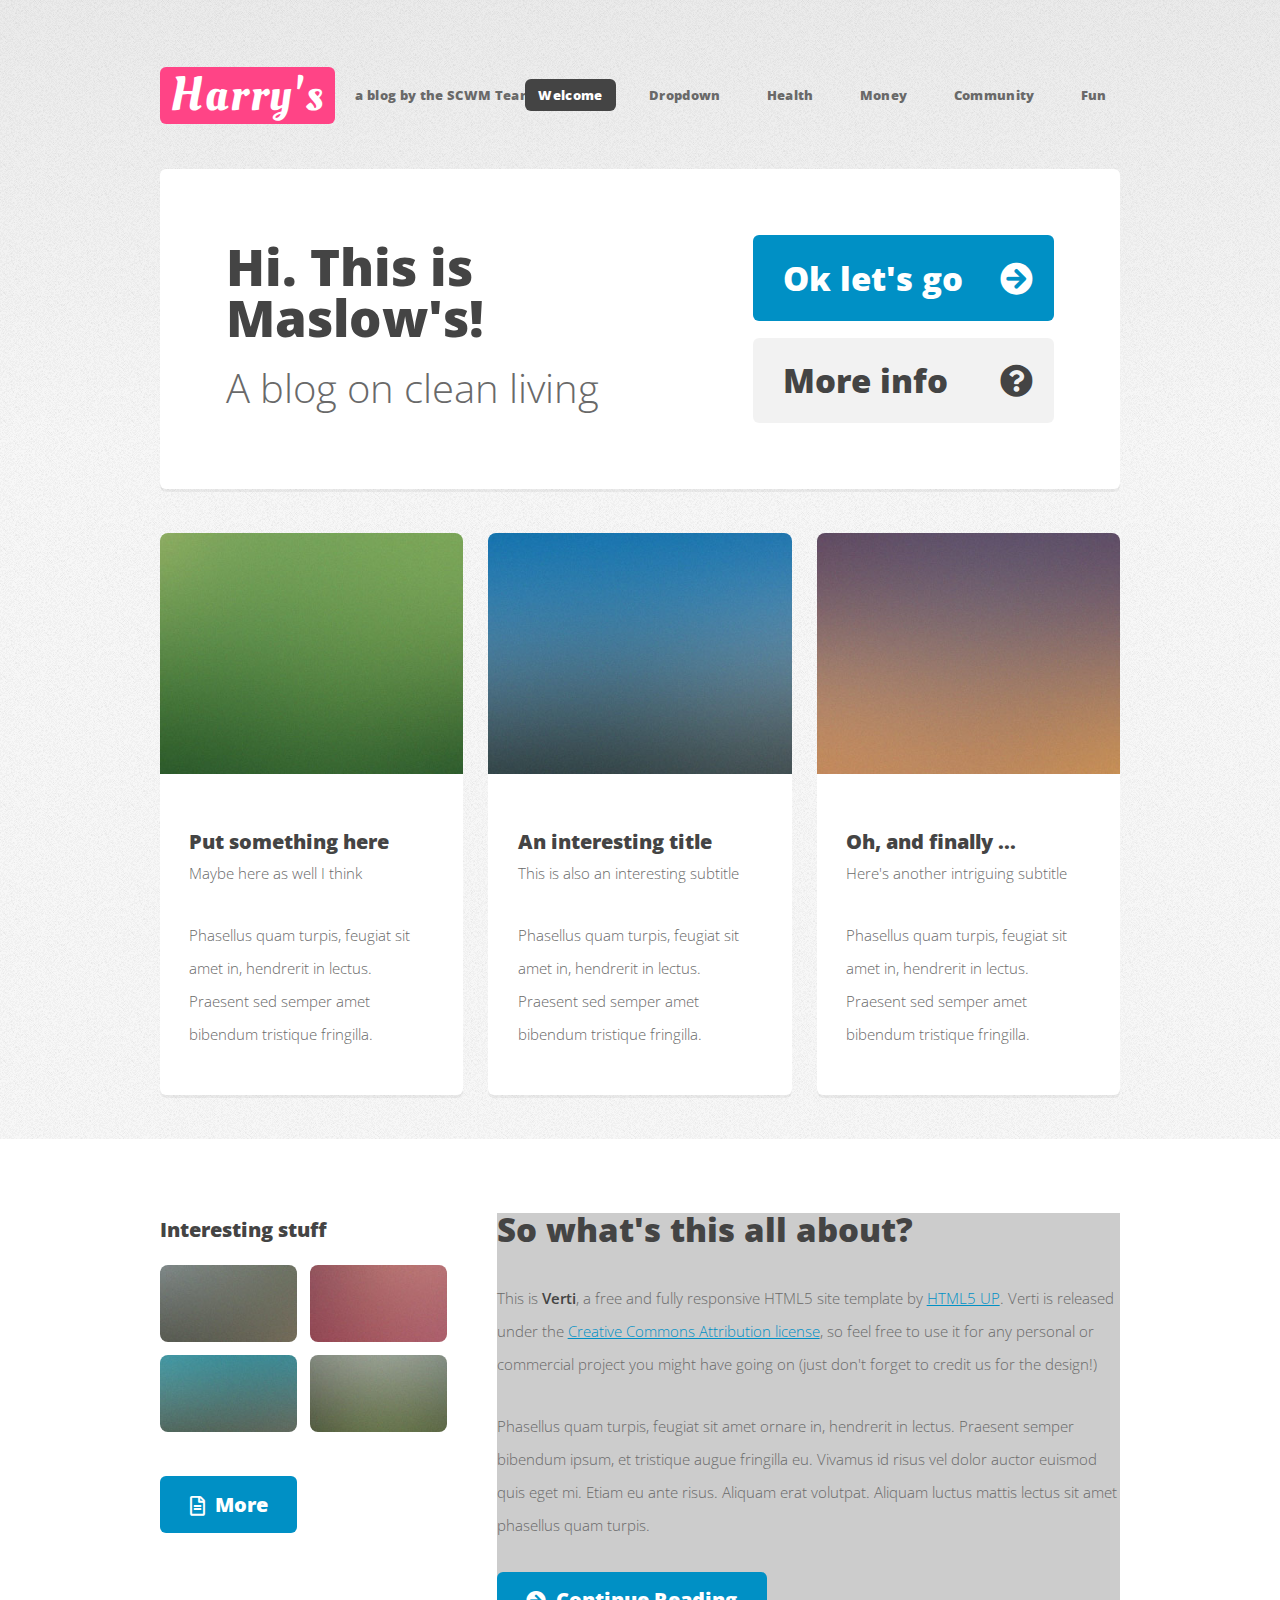
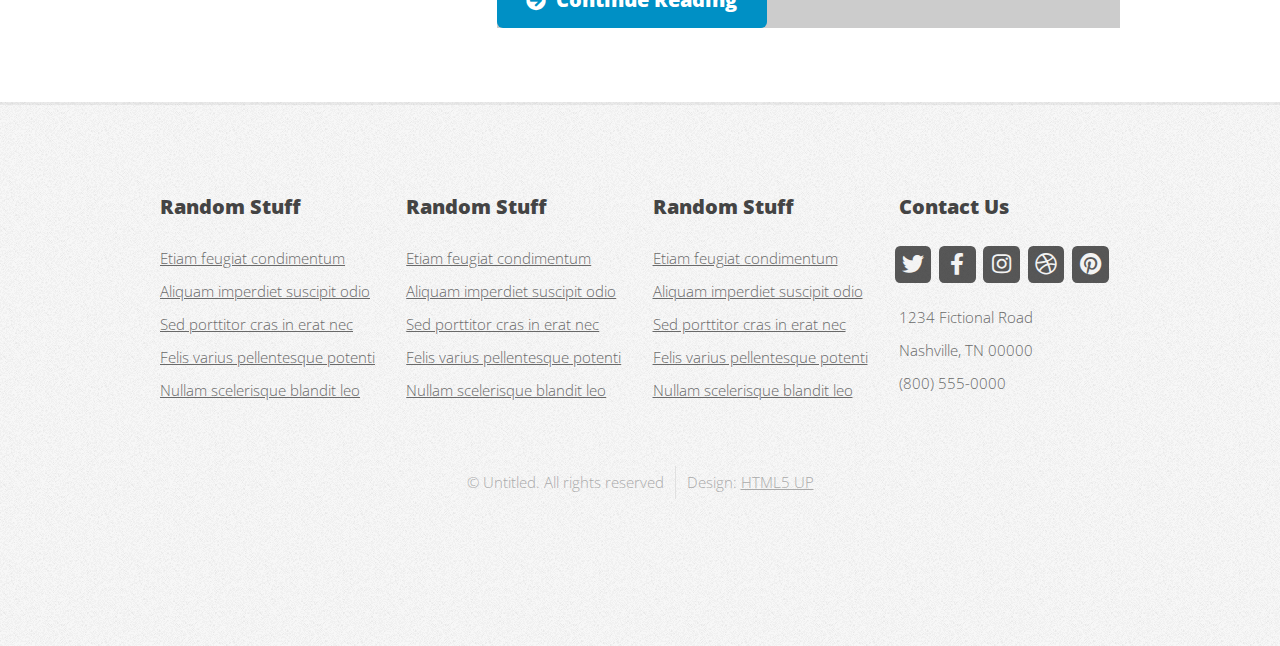
==== commit 6a1b27e4: "example pr" ====
--- a/html5up-verti/index.html
+++ b/html5up-verti/index.html
@@ -20,7 +20,7 @@
 
 						<!-- Logo -->
 							<div id="logo">
-								<h1><a href="index.html">Maslow's</a></h1>
+								<h1><a href="index.html">Harry's</a></h1>
 								<span>a blog by the SCWM Team</span>
 							</div>
 
--- a/html5up-verti/assets/css/main.css
+++ b/html5up-verti/assets/css/main.css
@@ -10,20 +10,50 @@
 
 /* Fun Zone Body*/
 
-* {
-    margin: 0;
-    padding: 0;
-    box-sizing: border-box;
-}
-
-header {
-    background: white;
-}
-
-header>h1 {
-    color: lightgray;
-    text-align: center;
-    font-family: Asap, sans-serif;
+#content {
+    background-color: #CCC;
+}
+
+.selection {
+    display: flex;
+    justify-content: center;
+}
+
+.selection {
+    background: none;
+    border: none;
+    outline: none;
+    cursor: pointer;
+    font-size: 2rem;
+    transition: 100ms;
+}
+
+.selection:hover {
+    transform: scale(1.2);
+}
+
+.results {
+    margin-top: 1rem;
+    display: grid;
+    justify-content: center;
+    grid-template-columns: repeat(2, 1fr);
+    justify-items: center;
+    align-items: center;
+}
+
+.results-score {
+    margin-left: .1rem;
+    font-size: .5rem;
+    color: #333;
+}
+
+.result-selection {
+    opacity: .3;
+}
+
+.result-selection.winner {
+    opacity: 1;
+    font-size: 1.5rem;
 }
 
 
